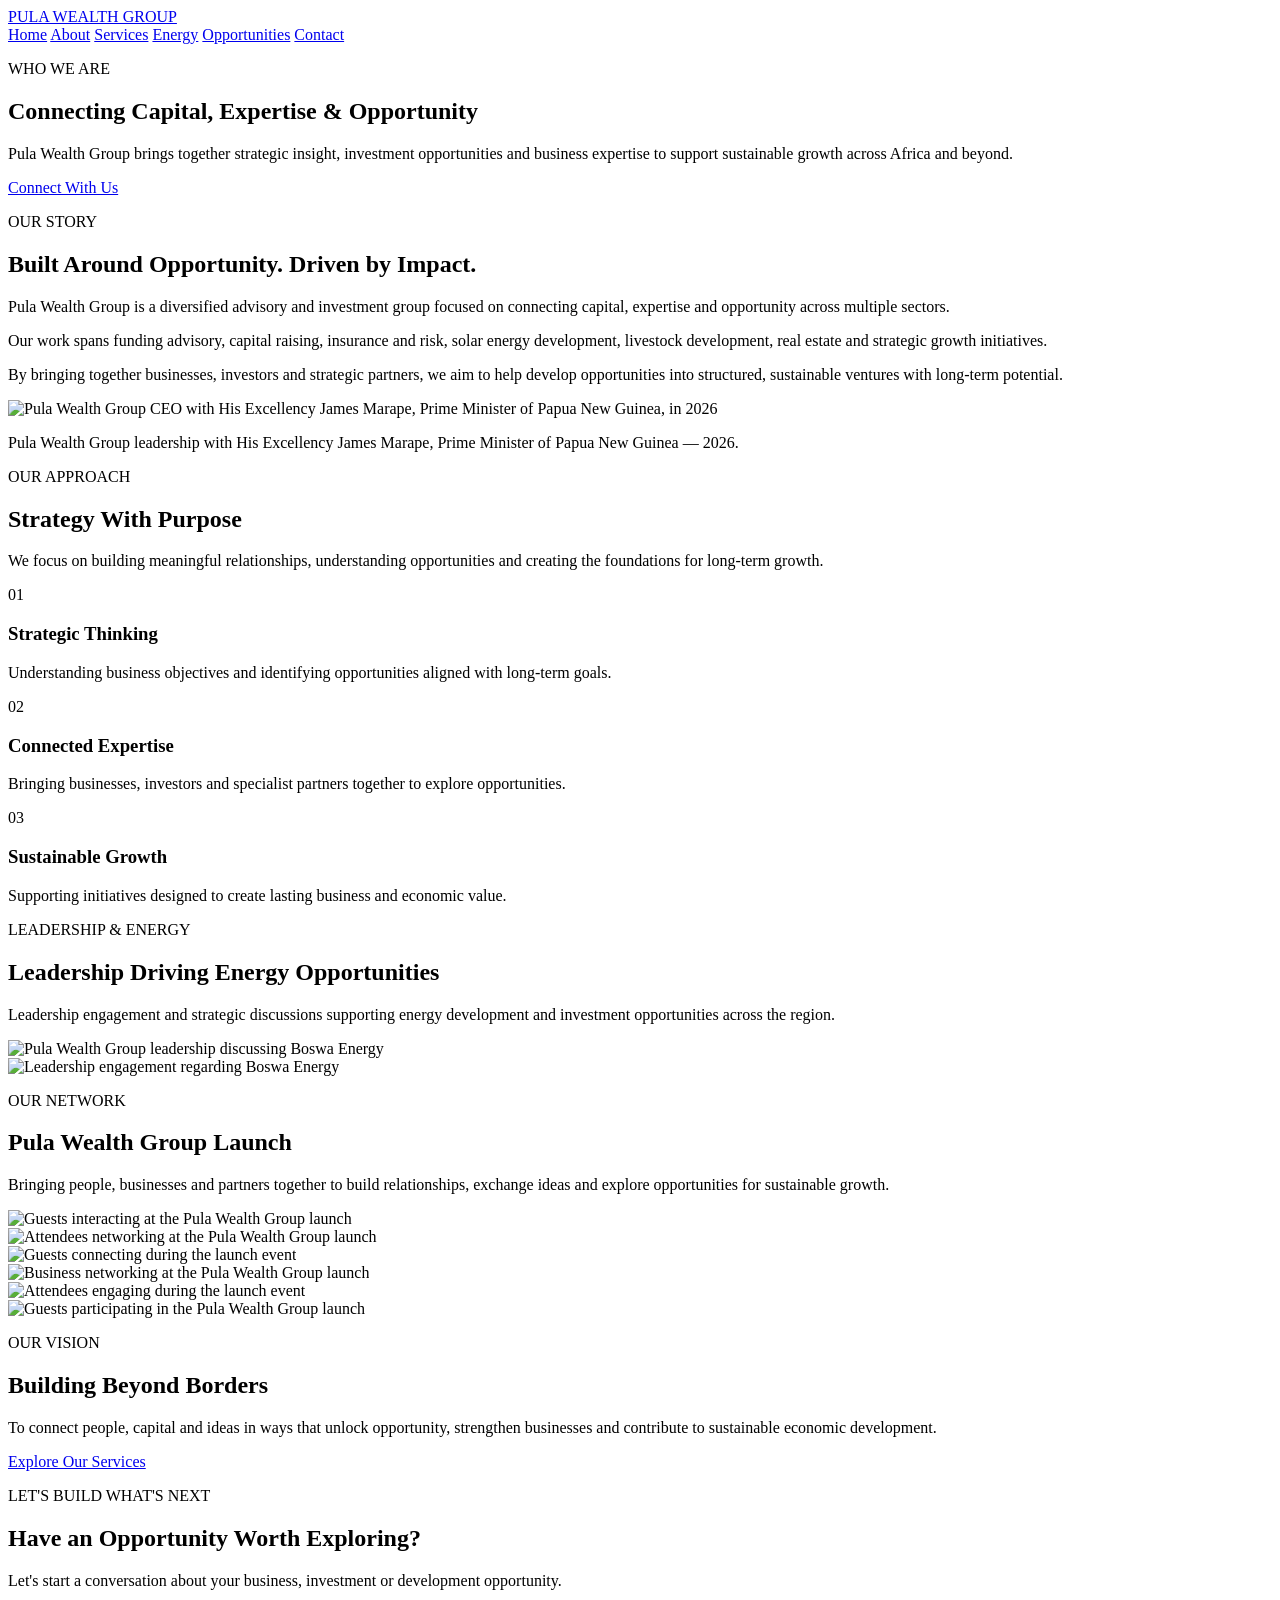
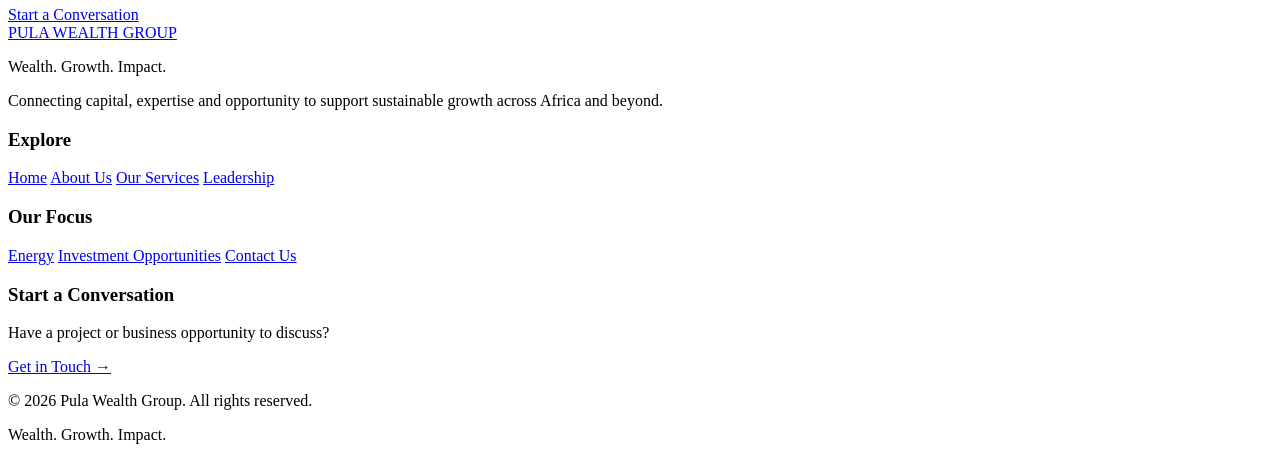
==== about.html @ 438a5166 "Add files via upload" ====
<!DOCTYPE html>

<html lang="en">
<head>
    <meta charset="UTF-8">
    <meta name="viewport" content="width=device-width, initial-scale=1.0">


<title>About Us | Pula Wealth Group</title>
<link rel="icon" type="image/svg+xml" href="images/favicon.svg">


<meta name="description" content="Discover Pula Wealth Group, a diversified advisory and investment group connecting capital, expertise and opportunity across Africa and beyond.">

<link rel="stylesheet" href="css/style.css">


</head>
<body>


<!-- HEADER -->
<header class="site-header">
    <div class="container nav-container">

        <a href="index.html" class="logo">PULA WEALTH GROUP</a>

        <nav class="main-nav">
            <a href="index.html">Home</a>
            <a href="about.html">About</a>
            <a href="services.html">Services</a>
            <a href="energy.html">Energy</a>
            <a href="opportunities.html">Opportunities</a>
            <a href="contact.html">Contact</a>
        </nav>

    </div>
</header>

<!-- ABOUT HERO -->
<section class="about-hero">
    <div class="container">
        <p class="section-label">WHO WE ARE</p>

        <h1>Connecting Capital, Expertise &amp; Opportunity</h1>

        <p>
            Pula Wealth Group brings together strategic insight,
            investment opportunities and business expertise to
            support sustainable growth across Africa and beyond.
        </p>

        <a href="contact.html" class="btn btn-primary">
            Connect With Us
        </a>
    </div>
</section>

<!-- OUR STORY -->
<section class="about-story">
    <div class="container about-story-grid">

        <div class="about-story-heading">
            <p class="section-label">OUR STORY</p>

            <h2>Built Around Opportunity. Driven by Impact.</h2>
        </div>

        <div class="about-story-text">
            <p>
                Pula Wealth Group is a diversified advisory and
                investment group focused on connecting capital,
                expertise and opportunity across multiple sectors.
            </p>

            <p>
                Our work spans funding advisory, capital raising,
                insurance and risk, solar energy development,
                livestock development, real estate and strategic
                growth initiatives.
            </p>

            <p>
                By bringing together businesses, investors and
                strategic partners, we aim to help develop
                opportunities into structured, sustainable
                ventures with long-term potential.
            
    </div>

    <div class="about-story-photo">
        <img src="images/ceo-james-marape-2026.jpeg"
             alt="Pula Wealth Group CEO with His Excellency James Marape, Prime Minister of Papua New Guinea, in 2026">

        <p class="photo-caption">
            Pula Wealth Group leadership with His Excellency James Marape,
            Prime Minister of Papua New Guinea — 2026.
        </p>
    </div>

</div>
</section>

<!-- OUR APPROACH -->
<section class="about-approach">
    <div class="container">

        <div class="about-section-heading">
            <p class="section-label">OUR APPROACH</p>

            <h2>Strategy With Purpose</h2>

            <p>
                We focus on building meaningful relationships,
                understanding opportunities and creating the
                foundations for long-term growth.
            </p>
        </div>

        <div class="about-approach-grid">

            <div class="about-approach-card">
                <span>01</span>

                <h3>Strategic Thinking</h3>

                <p>
                    Understanding business objectives and identifying
                    opportunities aligned with long-term goals.
                </p>
            </div>

            <div class="about-approach-card">
                <span>02</span>

                <h3>Connected Expertise</h3>

                <p>
                    Bringing businesses, investors and specialist
                    partners together to explore opportunities.
                </p>
            </div>

            <div class="about-approach-card">
                <span>03</span>

                <h3>Sustainable Growth</h3>

                <p>
                    Supporting initiatives designed to create
                    lasting business and economic value.
                </p>
            </div>

        </div>
    </div>
</section>
<!-- BOSWA ENERGY LEADERSHIP -->

<section class="about-boswa-gallery">
    <div class="container">


    <div class="about-section-heading">
        <p class="section-label">LEADERSHIP & ENERGY</p>

        <h2>Leadership Driving Energy Opportunities</h2>

        <p>
            Leadership engagement and strategic discussions
            supporting energy development and investment
            opportunities across the region.
        </p>
    </div>

    <div class="about-boswa-grid">

        <div class="about-boswa-image">
            <img
                src="images/boswa-ceo-1.jpeg"
                alt="Pula Wealth Group leadership discussing Boswa Energy"
                loading="lazy"
            >
        </div>

        <div class="about-boswa-image">
            <img
                src="images/boswa-ceo-2.jpeg"
                alt="Leadership engagement regarding Boswa Energy"
                loading="lazy"
            >
        </div>

    </div>
</div>


</section>

<!-- PULA WEALTH GROUP LAUNCH -->

<section class="about-launch-gallery">
    <div class="container">
   
        <div class="about-section-heading">
        <p class="section-label">OUR NETWORK</p>

        <h2>Pula Wealth Group Launch</h2>

        <p>
            Bringing people, businesses and partners together
            to build relationships, exchange ideas and explore
            opportunities for sustainable growth.
        </p>
    </div>

    <div class="about-launch-image">
    <img src="images/pwg-launch-1.jpeg" alt="Guests interacting at the Pula Wealth Group launch" loading="lazy">
      </div>
      <div class="about-launch-image">
            <img src="images/pwg-launch-2.jpeg" alt="Attendees networking at the Pula Wealth Group launch" loading="lazy">
        </div>
        <div class="about-launch-image">
            <img src="images/pwg-launch-3.jpeg" alt="Guests connecting during the launch event" loading="lazy">
        </div>
        <div class="about-launch-image">
            <img src="images/pwg-launch-4.jpeg" alt="Business networking at the Pula Wealth Group launch" loading="lazy">
        </div>
        <div class="about-launch-image">
            <img src="images/pwg-launch-5.jpeg" alt="Attendees engaging during the launch event" loading="lazy">
        </div>
        <div class="about-launch-image">
            <img src="images/pwg-launch-6.jpeg" alt="Guests participating in the Pula Wealth Group launch" loading="lazy">
        </div>

    </div>
</div>


</section>


<!-- OUR VISION -->
<section class="about-vision">
    <div class="container about-vision-content">

        <p class="section-label">OUR VISION</p>

        <h2>Building Beyond Borders</h2>

        <p>
            To connect people, capital and ideas in ways that
            unlock opportunity, strengthen businesses and
            contribute to sustainable economic development.
        </p>

        <a href="services.html" class="btn btn-primary">
            Explore Our Services
        </a>

    </div>
</section>

<!-- CONTACT CALL TO ACTION -->
<section class="contact-cta">
    <div class="container contact-cta-content">

        <p class="section-label">LET'S BUILD WHAT'S NEXT</p>

        <h2>Have an Opportunity Worth Exploring?</h2>

        <p>
            Let's start a conversation about your business,
            investment or development opportunity.
        </p>

        <a href="contact.html" class="btn btn-primary">
            Start a Conversation
        </a>

    </div>
</section>

<!-- FOOTER -->
<footer class="site-footer">

    <div class="container footer-grid">

        <div class="footer-brand">
            <a href="index.html" class="footer-logo">
                PULA WEALTH GROUP
            </a>

            <p>Wealth. Growth. Impact.</p>

            <p class="footer-description">
                Connecting capital, expertise and opportunity to
                support sustainable growth across Africa and beyond.
            </p>
        </div>

        <div class="footer-links">
            <h3>Explore</h3>
            <a href="index.html">Home</a>
            <a href="about.html">About Us</a>
            <a href="services.html">Our Services</a>
            <a href="leadership.html">Leadership</a>
        </div>

        <div class="footer-links">
            <h3>Our Focus</h3>
            <a href="energy.html">Energy</a>
            <a href="opportunities.html">Investment Opportunities</a>
            <a href="contact.html">Contact Us</a>
        </div>

        <div class="footer-contact">
            <h3>Start a Conversation</h3>

            <p>
                Have a project or business opportunity to discuss?
            </p>

            <a href="contact.html" class="footer-contact-link">
                Get in Touch →
            </a>
        </div>

    </div>

    <div class="container footer-bottom">
        <p>© 2026 Pula Wealth Group. All rights reserved.</p>
        <p>Wealth. Growth. Impact.</p>
    </div>

</footer>


</body>
</html>
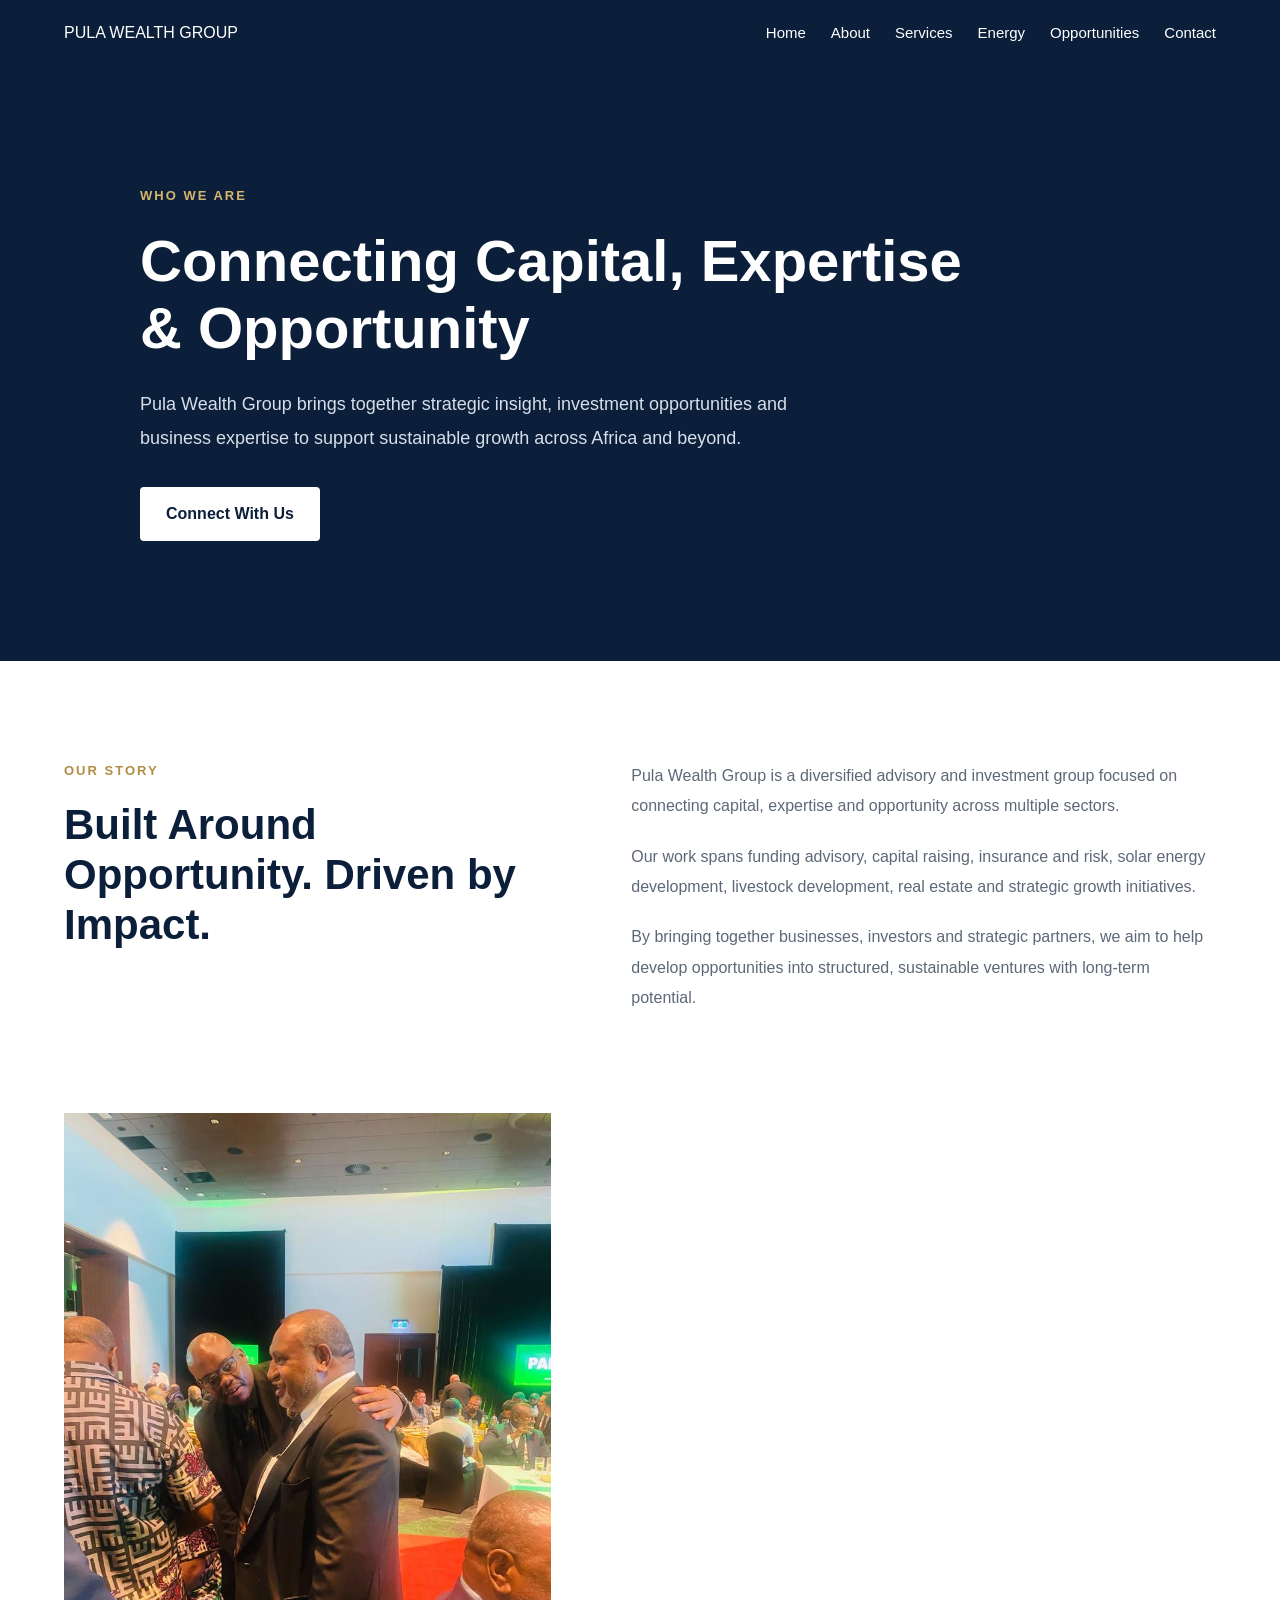
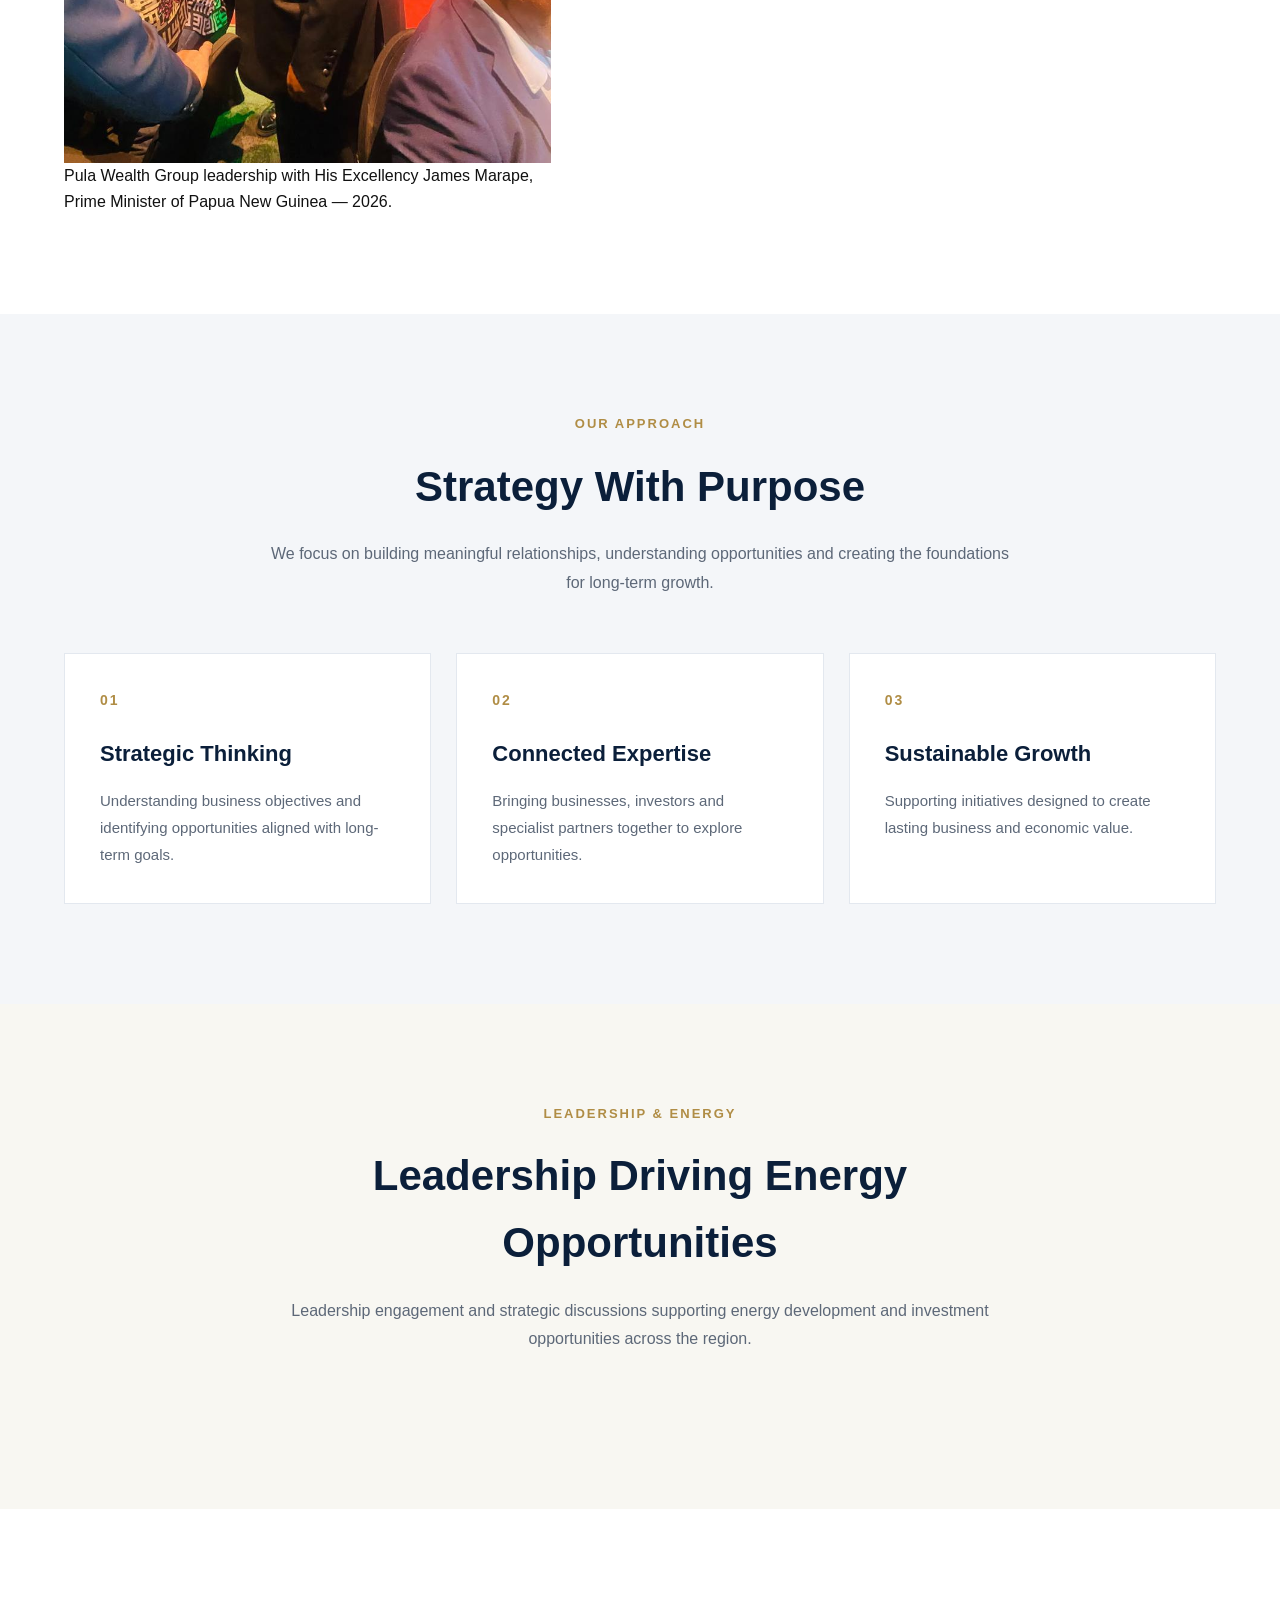
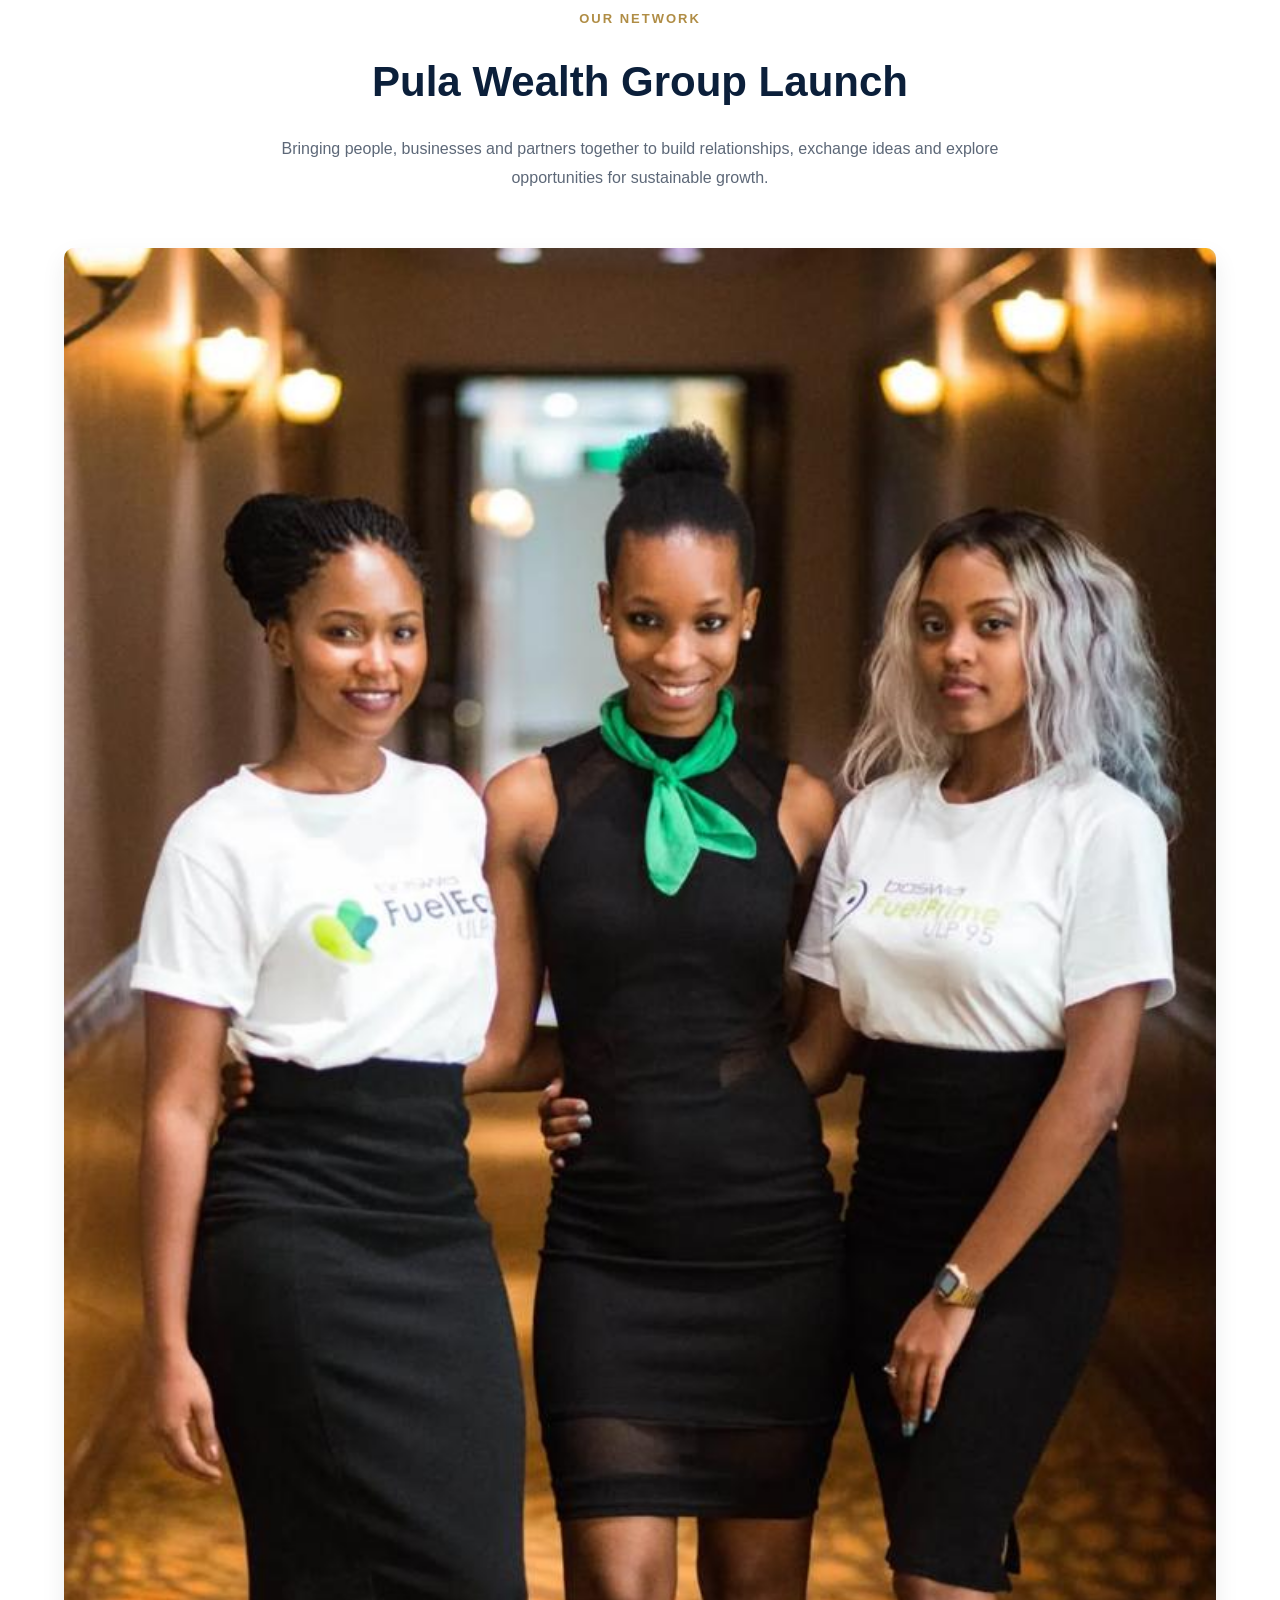
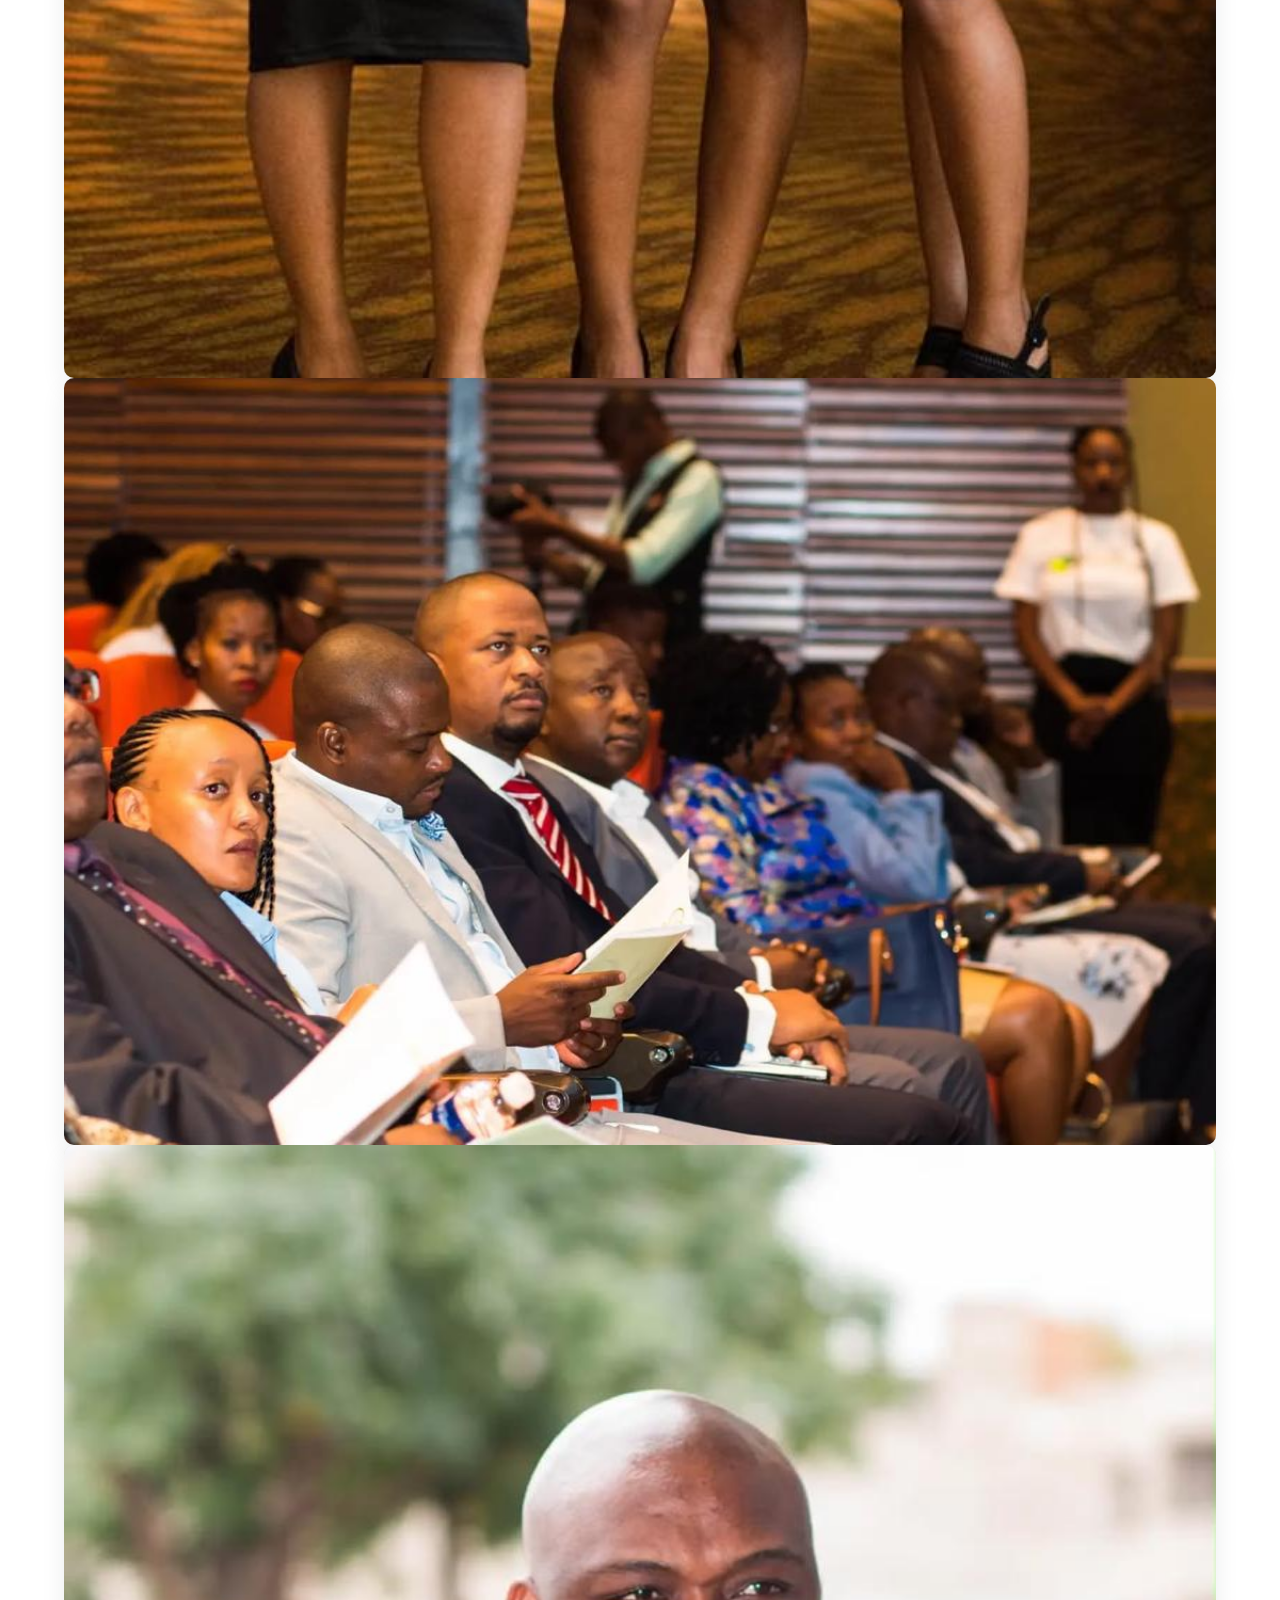
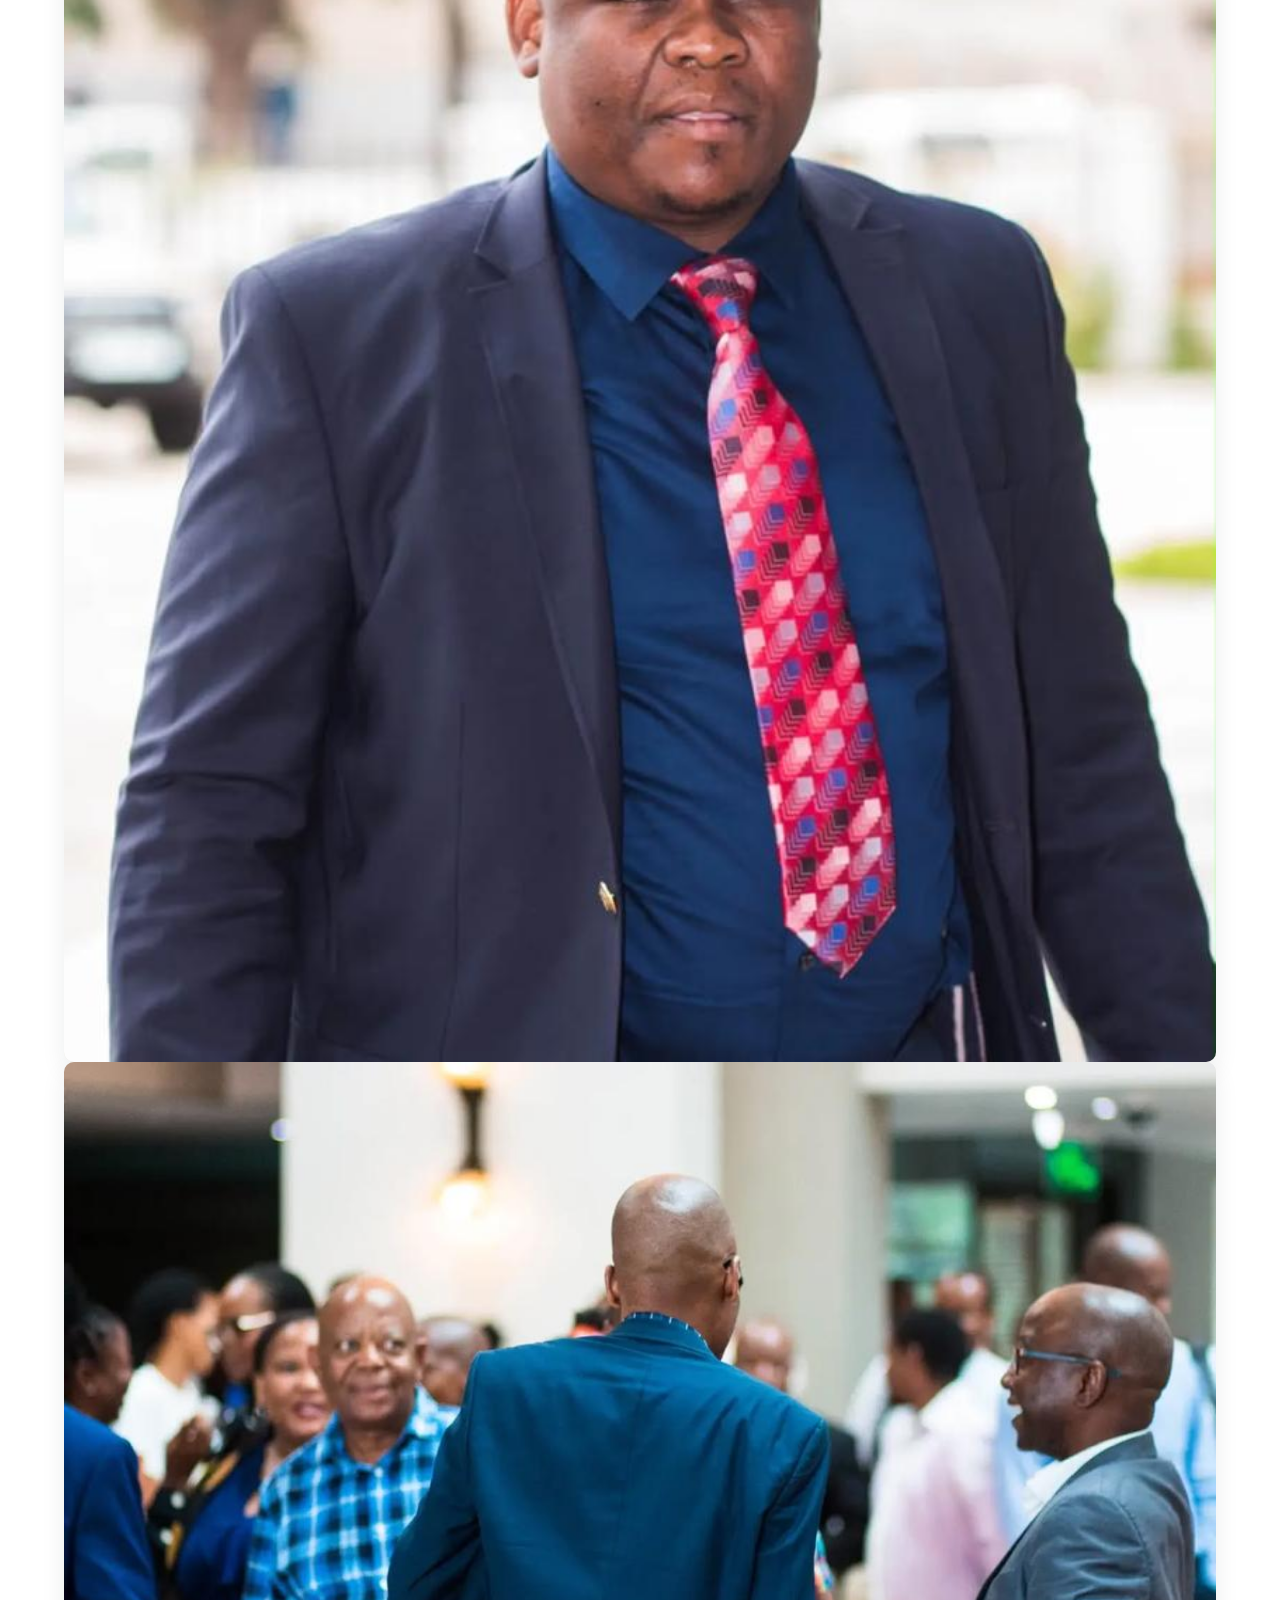
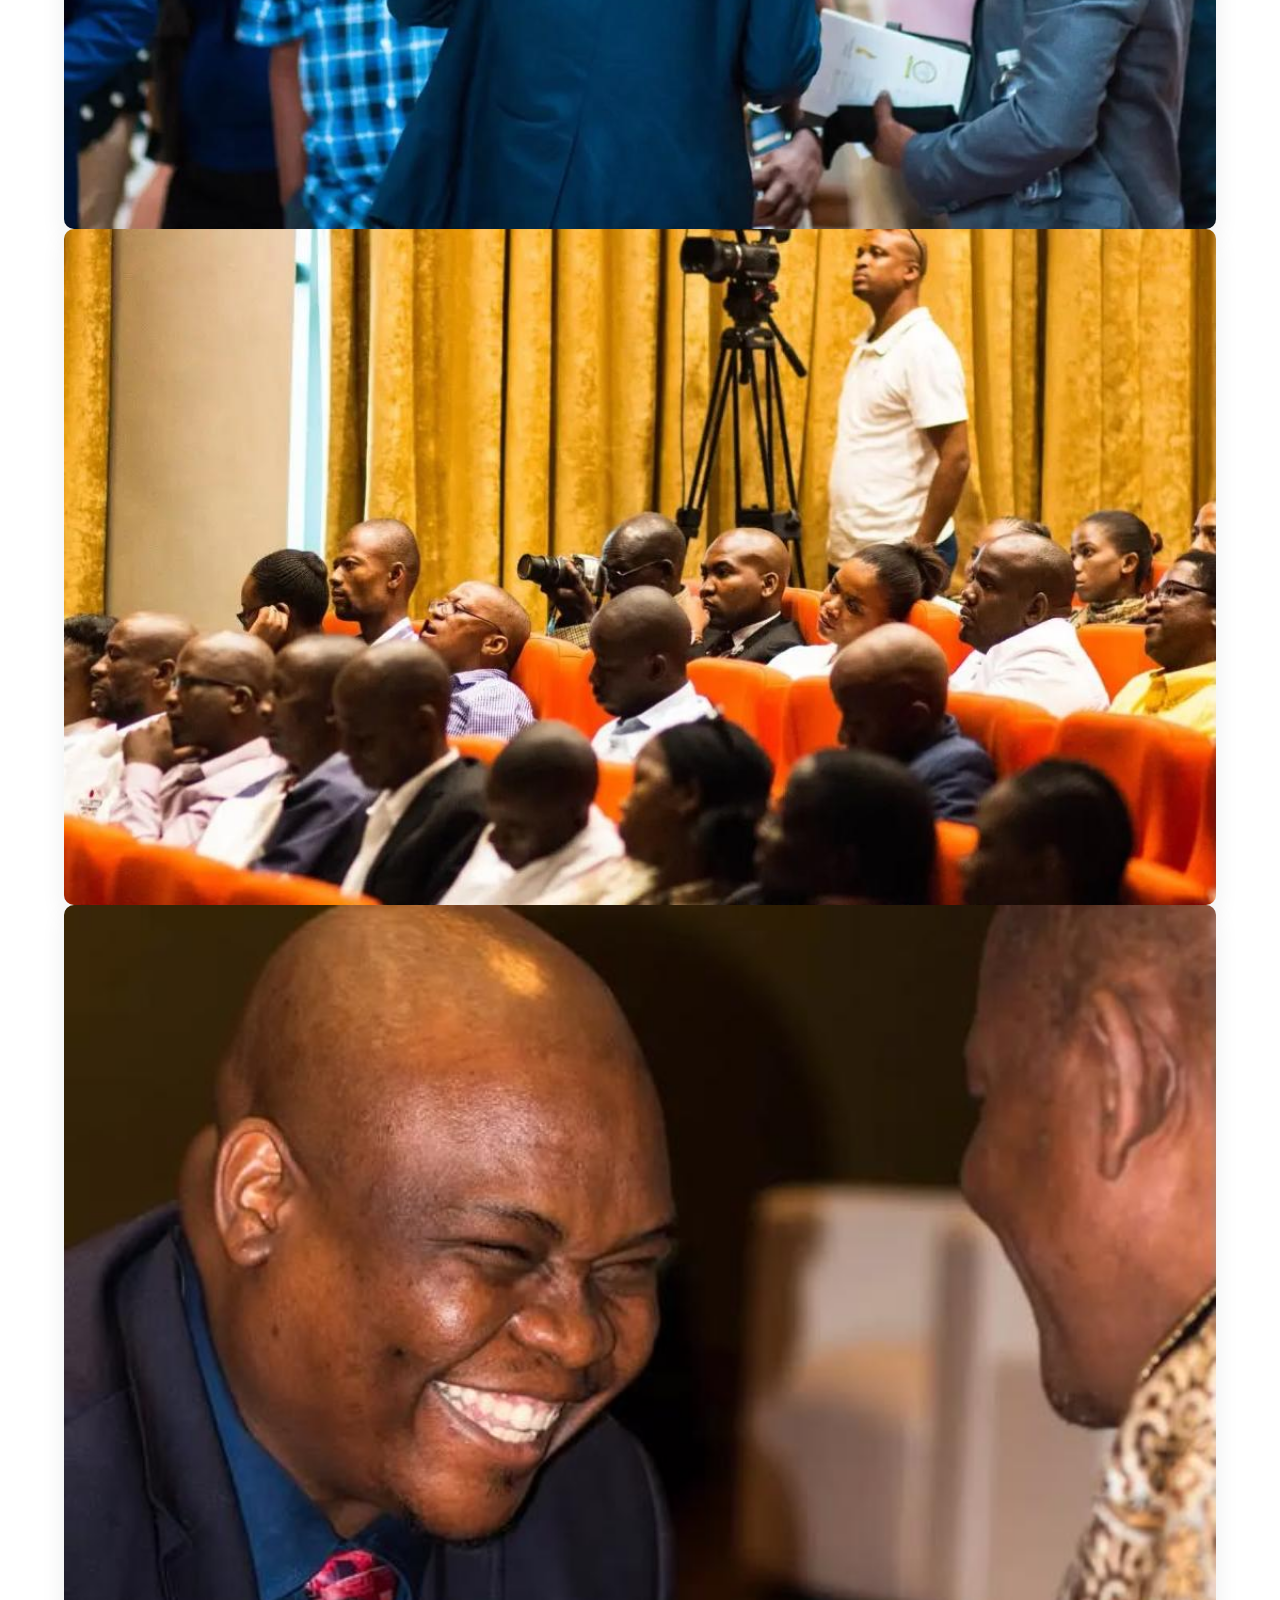
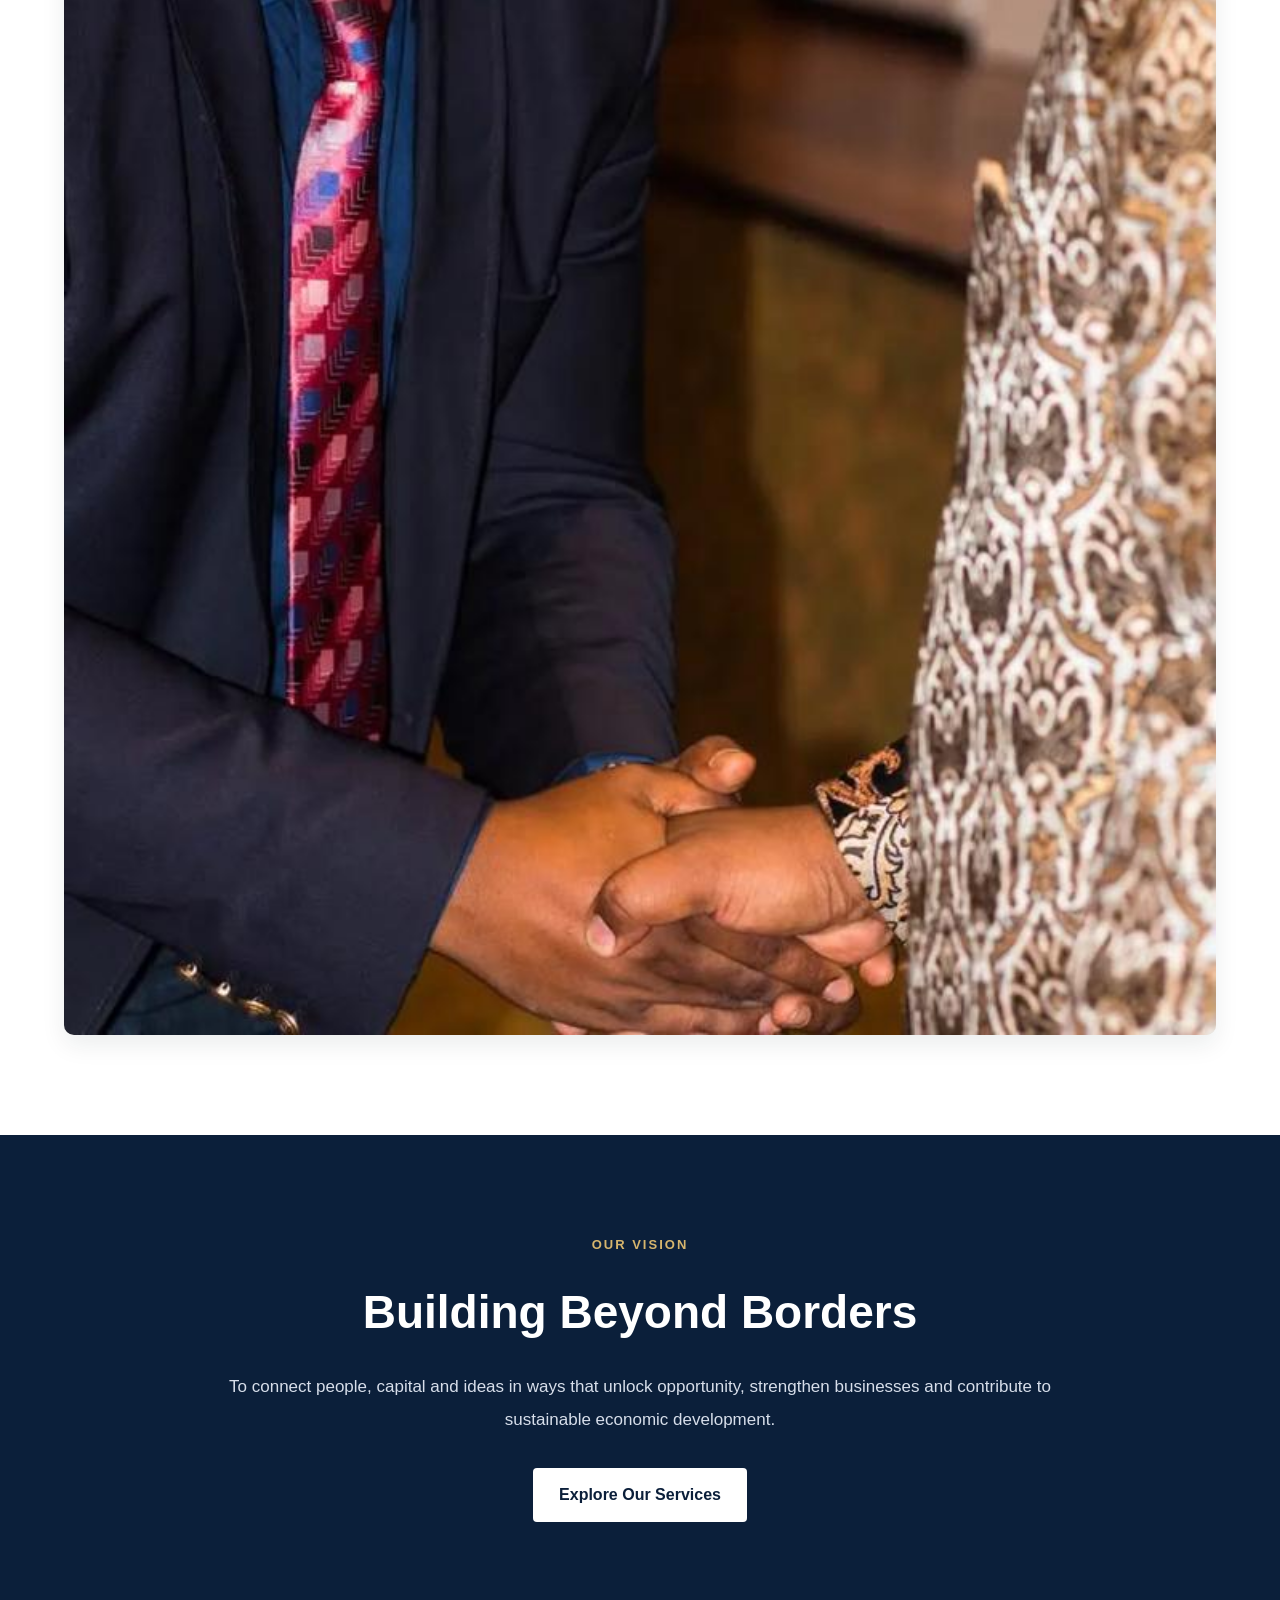
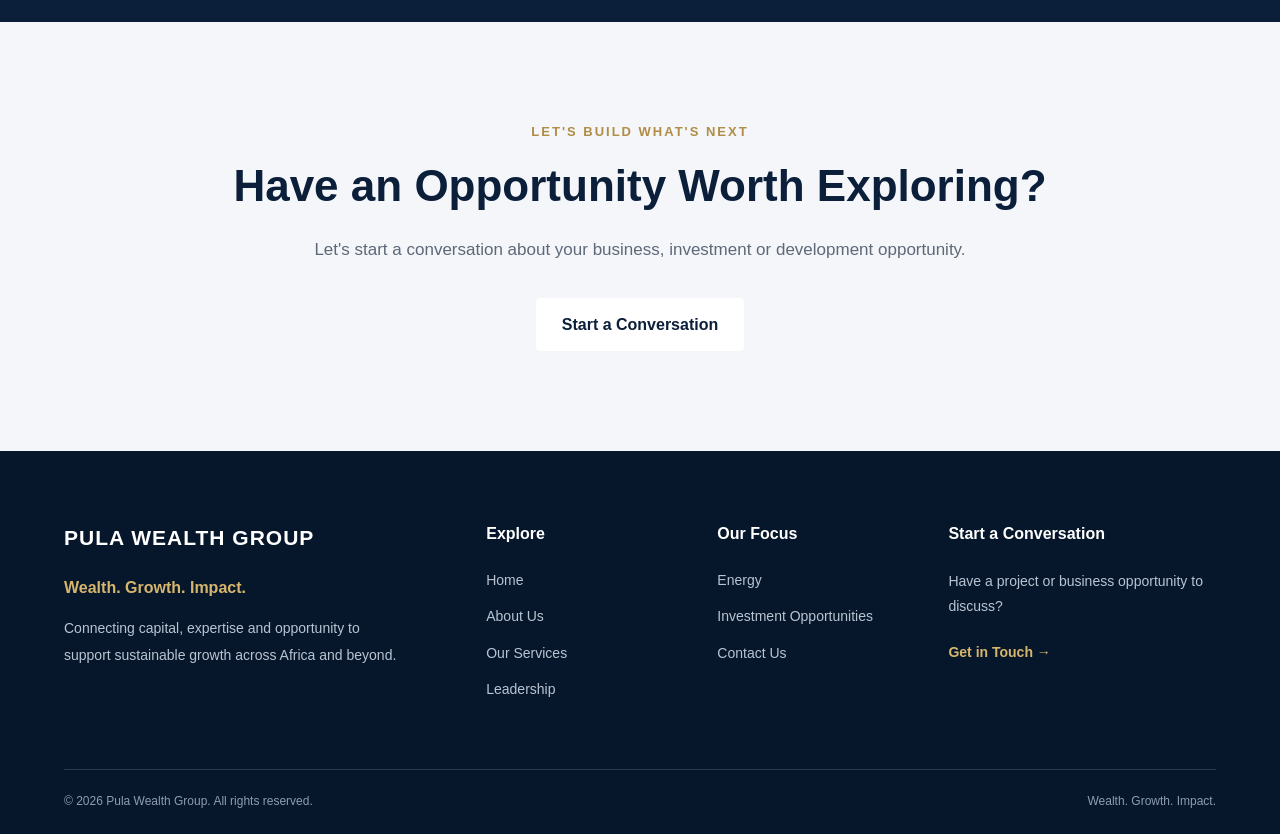
==== commit de32c83e: "Add files via upload" ====
--- a/about.html
+++ b/about.html
@@ -173,23 +173,6 @@
         </p>
     </div>
 
-    <div class="about-boswa-grid">
-
-        <div class="about-boswa-image">
-            <img
-                src="images/boswa-ceo-1.jpeg"
-                alt="Pula Wealth Group leadership discussing Boswa Energy"
-                loading="lazy"
-            >
-        </div>
-
-        <div class="about-boswa-image">
-            <img
-                src="images/boswa-ceo-2.jpeg"
-                alt="Leadership engagement regarding Boswa Energy"
-                loading="lazy"
-            >
-        </div>
 
     </div>
 </div>
@@ -214,24 +197,31 @@
         </p>
     </div>
 
-    <div class="about-launch-image">
+    
+      <div class="about-launch-image">
     <img src="images/pwg-launch-1.jpeg" alt="Guests interacting at the Pula Wealth Group launch" loading="lazy">
-      </div>
-      <div class="about-launch-image">
-            <img src="images/pwg-launch-2.jpeg" alt="Attendees networking at the Pula Wealth Group launch" loading="lazy">
-        </div>
-        <div class="about-launch-image">
-            <img src="images/pwg-launch-3.jpeg" alt="Guests connecting during the launch event" loading="lazy">
-        </div>
-        <div class="about-launch-image">
-            <img src="images/pwg-launch-4.jpeg" alt="Business networking at the Pula Wealth Group launch" loading="lazy">
-        </div>
-        <div class="about-launch-image">
-            <img src="images/pwg-launch-5.jpeg" alt="Attendees engaging during the launch event" loading="lazy">
-        </div>
-        <div class="about-launch-image">
-            <img src="images/pwg-launch-6.jpeg" alt="Guests participating in the Pula Wealth Group launch" loading="lazy">
-        </div>
+</div>
+
+<div class="about-launch-image">
+    <img src="images/pwg-launch-2.jpeg" alt="Attendees networking at the Pula Wealth Group launch" loading="lazy">
+</div>
+
+<div class="about-launch-image">
+    <img src="images/pwg-launch-3.jpeg" alt="Guests connecting during the launch event" loading="lazy">
+</div>
+
+<div class="about-launch-image">
+    <img src="images/pwg-launch-4.jpeg" alt="Business networking at the Pula Wealth Group launch" loading="lazy">
+</div>
+
+<div class="about-launch-image">
+    <img src="images/pwg-launch-5.jpeg" alt="Attendees engaging during the launch event" loading="lazy">
+</div>
+
+<div class="about-launch-image">
+    <img src="images/pwg-launch-6.jpeg" alt="Guests participating in the Pula Wealth Group launch" loading="lazy">
+</div>
+       
 
     </div>
 </div>
--- a/css/style.css
+++ b/css/style.css
@@ -0,0 +1,3133 @@
+/* PULA WEALTH GROUP */
+
+* { 
+    margin: 0;
+    padding: 0;
+    box-sizing: border-box;
+}
+
+html { 
+    scroll-behavior: smooth;
+}
+
+body { 
+    font-family: Arial, Helvetica, sans-serif;
+    background-color: #ffffff;
+    color: #111111;
+    line-height: 1.6;
+}
+
+img { 
+    max-width: 100%;
+    display: block;
+}
+
+a { 
+    text-decoration: none;
+    color: inherit;
+}
+
+button,
+input,
+textarea { 
+    font: inherit;
+}
+
+.container { 
+    width: 90%;
+    max-width: 1200px;
+    margin: 0 auto;
+}
+
+/* HEADER */
+
+.site-header  { 
+    background-color: #0b1f3a;
+    color: #ffffff;
+    padding: 20px 0;
+}
+
+.nav-container { 
+    display: flex;
+    align-items: center;
+    justify-content: space-between;
+    gap: 30px;
+}
+
+.logon{ 
+    font-size: 20px;
+    font-weight: 700;
+    letter-spacing: 1px;
+}
+
+.main-nav { 
+    display: flex;
+    align-items: center;
+    gap: 25px;
+}
+
+.main-nav a { 
+    font-size: 15px;
+    font-weight: 500;
+    transition: 0.3s ease;
+}
+
+.main-nav a:hover { 
+    opacity: 0.7;
+}
+
+/* HERO SECTION */
+
+.hero { 
+    min-height: 650px;
+    background-color: #0b1f3a;
+    color: #ffffff;
+    display: flex;
+    align-items: center;
+}
+
+.hero-content { 
+    padding: 80px;
+}
+
+.hero-text { 
+    max-width: 750px;
+}
+
+.hero-label { 
+    font-size: 14px;
+    font-weight: 700;
+    letter-spacing: 3px;
+    margin-bottom: 20px;
+    opacity: 0.8;
+}
+
+.hero h1 { 
+    font-size: 64px;
+    line-height: 1.1;
+    margin-bottom: 25px;
+}
+
+.hero-description { 
+    max-width: 650px;
+    font-size: 19px;
+    line-height: 1.7;
+    margin-bottom: 35px;
+    opacity: 0.9;
+}
+
+.hero-buttons { 
+    display: flex;
+    gap: 15px;
+    flex-wrap: wrap;
+}
+
+.btn { 
+    display: inline-block;
+    padding: 14px 26px;
+    font-weight: 600;
+    border-radius: 4px;
+    transition: 0.3s ease;
+}
+
+.btn-primary { 
+    background-color: #ffffff;
+    color: #0b1f3a;
+}
+
+.btn-primary:hover { 
+    opacity: 0.85;
+}
+
+.btn-secondary { 
+    border: 1px solid #ffffff;
+    color: #ffffff;
+}
+
+.btn-secondary:hover { 
+    background-color: #ffffff;
+    color: #0b1f3a;
+}
+
+/* MOBILE RESPONSIVE */
+
+@media (max-width: 768px) {
+
+    .nav-container {
+        flex-direction: column;
+        align-items: flex-start;
+    }
+
+    .main-nav {
+        width: 100%;
+        flex-wrap: wrap;
+        gap: 15px;
+    }
+
+    .main-nav a {
+        font-size: 14px;
+    }
+
+    .hero {
+        min-height: 600px;
+    }
+
+    .hero h1 {
+        font-size: 44px;
+    }
+
+    .hero-description {
+        font-size: 17px;
+    }
+
+    .hero-content {
+        padding: 60px 0;
+    }
+
+}
+
+/* INTRO SECTION */
+
+.intro-section {
+    padding: 100px 0;
+    background-color: #ffffff;
+}
+
+.intro-content {
+    display: grid;
+    grid-template-columns: 1fr 1fr;
+    gap: 70px;
+    align-items: start;
+}
+
+.section-label {
+    font-size: 13px;
+    font-weight: 700;
+    letter-spacing: 2px;
+    color: #0b1f3a;
+    margin-bottom: 18px;
+}
+
+.intro-heading h2 {
+    font-size: 42px;
+    line-height: 1.2;
+    color: #0b1f3a;
+    max-width: 500px;
+}
+
+.intro-text {
+    font-size: 18px;
+    color: #555555;
+}
+
+.intro-text p {
+    margin-bottom: 22px;
+}
+
+.text-link {
+    display: inline-block;
+    margin-top: 10px;
+    color: #0b1f3a;
+    font-weight: 700;
+    border-bottom: 2px solid #0b1f3a;
+    padding-bottom: 4px;
+}
+
+/* MOBILE INTRO SECTION */
+
+@media (max-width: 768px) {
+
+    .intro-content {
+        grid-template-columns: 1fr;
+        gap: 35px;
+    }
+
+    .intro-heading h2 {
+        font-size: 34px;
+    }
+
+    .intro-text {
+        font-size: 17px;
+    }
+
+    .intro-section {
+        padding: 70px 0;
+    }
+
+}
+
+/* SERVICES SECTION */
+
+.services-section {
+    padding: 100px 0;
+    background-color: #f4f6f9;
+}
+
+.services-heading {
+    max-width: 700px;
+    margin-bottom: 50px;
+}
+
+.services-heading h2 {
+    font-size: 42px;
+    line-height: 1.2;
+    color: #0b1f3a;
+    margin-bottom: 20px;
+}
+
+.services-heading > p:last-child {
+    font-size: 18px;
+    color: #555555;
+}
+
+.services-grid {
+    display: grid;
+    grid-template-columns: repeat(3, 1fr);
+    gap: 25px;
+}
+
+.service-card {
+    background-color: #ffffff;
+    padding: 35px 30px;
+    border: 1px solid #e5e9ef;
+    border-radius: 6px;
+    transition: transform 0.3s ease, box-shadow 0.3s ease;
+}
+
+.service-card:hover {
+    transform: translateY(-5px);
+    box-shadow: 0 12px 30px rgba(11, 31, 58, 0.08);
+}
+
+.service-card h3 {
+    font-size: 21px;
+    color: #0b1f3a;
+    margin-bottom: 15px;
+}
+
+.service-card p {
+    font-size: 15px;
+    color: #555555;
+    line-height: 1.8;
+}
+
+.services-button {
+    margin-top: 45px;
+}
+
+/* RESPONSIVE SERVICES */
+
+@media (max-width: 900px) {
+
+    .services-grid {
+        grid-template-columns: repeat(2, 1fr);
+    }
+
+}
+
+@media (max-width: 600px) {
+
+    .services-section {
+        padding: 70px 0;
+    }
+
+    .services-heading h2 {
+        font-size: 34px;
+    }
+
+    .services-grid {
+        grid-template-columns: 1fr;
+    }
+
+    .service-card {
+        padding: 28px 24px;
+    }
+
+}
+
+/* ENERGY DIVISION SECTION */
+
+.energy-section {
+    padding: 100px 0;
+    background-color: #0b1f3a;
+    color: #ffffff;
+}
+
+.energy-container {
+    display: grid;
+    grid-template-columns: 1.2fr 0.8fr;
+    gap: 70px;
+    align-items: center;
+}
+
+.energy-content .section-label {
+    color: #d6b56d;
+}
+
+.energy-content h2 {
+    font-size: 42px;
+    line-height: 1.2;
+    margin-bottom: 25px;
+    max-width: 600px;
+}
+
+.energy-description {
+    font-size: 17px;
+    line-height: 1.8;
+    color: #d7deea;
+    margin-bottom: 35px;
+    max-width: 600px;
+}
+
+.energy-highlight {
+    background-color: #ffffff;
+    color: #0b1f3a;
+    padding: 45px 35px;
+    border-radius: 6px;
+    border-top: 5px solid #d6b56d;
+}
+
+.energy-number {
+    font-size: 48px;
+    font-weight: 800;
+    line-height: 1.2;
+    margin-bottom: 15px;
+}
+
+.energy-highlight h3 {
+    font-size: 23px;
+    margin-bottom: 18px;
+}
+
+.energy-highlight p {
+    font-size: 15px;
+    line-height: 1.8;
+    color: #555555;
+    margin-bottom: 25px;
+}
+
+.energy-link {
+    display: inline-block;
+    color: #0b1f3a;
+    font-weight: 700;
+    border-bottom: 2px solid #d6b56d;
+    padding-bottom: 5px;
+}
+
+/* ENERGY SECTION RESPONSIVE */
+
+@media (max-width: 768px) {
+
+    .energy-section {
+        padding: 70px 0;
+    }
+
+    .energy-container {
+        grid-template-columns: 1fr;
+        gap: 40px;
+    }
+
+    .energy-content h2 {
+        font-size: 34px;
+    }
+
+    .energy-number {
+        font-size: 40px;
+    }
+
+    .energy-highlight {
+        padding: 35px 25px;
+    }
+
+}
+
+/* INVESTMENT & CAPITAL SECTION */
+
+.investment-section {
+    padding: 100px 0;
+    background-color: #ffffff;
+}
+
+.investment-heading {
+    max-width: 750px;
+    margin-bottom: 50px;
+}
+
+.investment-heading h2 {
+    font-size: 42px;
+    line-height: 1.2;
+    color: #0b1f3a;
+    margin-bottom: 22px;
+}
+
+.investment-heading > p:last-child {
+    font-size: 18px;
+    line-height: 1.8;
+    color: #555555;
+}
+
+.investment-grid {
+    display: grid;
+    grid-template-columns: repeat(3, 1fr);
+    gap: 25px;
+}
+
+.investment-card {
+    padding: 35px 30px;
+    background-color: #f4f6f9;
+    border-bottom: 4px solid #d6b56d;
+    border-radius: 4px;
+    transition: transform 0.3s ease, box-shadow 0.3s ease;
+}
+
+.investment-card:hover {
+    transform: translateY(-5px);
+    box-shadow: 0 12px 30px rgba(11, 31, 58, 0.08);
+}
+
+.investment-number {
+    display: inline-block;
+    font-size: 14px;
+    font-weight: 700;
+    letter-spacing: 2px;
+    color: #9a7836;
+    margin-bottom: 22px;
+}
+
+.investment-card h3 {
+    font-size: 22px;
+    color: #0b1f3a;
+    margin-bottom: 15px;
+}
+
+.investment-card p {
+    font-size: 15px;
+    line-height: 1.8;
+    color: #555555;
+}
+
+.investment-action {
+    margin-top: 40px;
+}
+
+/* INVESTMENT SECTION RESPONSIVE */
+
+@media (max-width: 768px) {
+
+    .investment-section {
+        padding: 70px 0;
+    }
+
+    .investment-heading h2 {
+        font-size: 34px;
+    }
+
+    .investment-grid {
+        grid-template-columns: 1fr;
+    }
+
+    .investment-card {
+        padding: 30px 25px;
+    }
+
+}
+
+/* LEADERSHIP SECTION */
+
+.leadership-section {
+    padding: 100px 0;
+    background-color: #f4f6f9;
+}
+
+.leadership-container {
+    display: grid;
+    grid-template-columns: 0.85fr 1.15fr;
+    gap: 70px;
+    align-items: center;
+}
+
+.leadership-image-placeholder {
+    width: 100%;
+}
+
+.portrait-placeholder {
+    min-height: 430px;
+    background-color: #dce2ea;
+    border: 1px solid #cbd3df;
+    display: flex;
+    flex-direction: column;
+    justify-content: center;
+    align-items: center;
+    text-align: center;
+    padding: 30px;
+    color: #0b1f3a;
+}
+
+.portrait-placeholder span {
+    font-size: 14px;
+    font-weight: 700;
+    letter-spacing: 2px;
+}
+
+.portrait-placeholder p {
+    margin-top: 12px;
+    font-size: 14px;
+    color: #555555;
+}
+
+.leadership-content h2 {
+    font-size: 42px;
+    line-height: 1.2;
+    color: #0b1f3a;
+    margin-bottom: 18px;
+}
+
+.leadership-content h3 {
+    font-size: 18px;
+    color: #9a7836;
+    margin-bottom: 25px;
+}
+
+.leadership-content > p:not(.section-label) {
+    font-size: 16px;
+    line-height: 1.9;
+    color: #555555;
+    margin-bottom: 20px;
+}
+
+.leadership-content .btn {
+    margin-top: 15px;
+}
+
+/* LEADERSHIP RESPONSIVE */
+
+@media (max-width: 768px) {
+
+    .leadership-section {
+        padding: 70px 0;
+    }
+
+    .leadership-container {
+        grid-template-columns: 1fr;
+        gap: 40px;
+    }
+
+    .portrait-placeholder {
+        min-height: 320px;
+    }
+
+    .leadership-content h2 {
+        font-size: 34px;
+    }
+
+}
+
+/* CEO MESSAGE SECTION */
+
+.ceo-message-section {
+    padding: 100px 0;
+    background-color: #ffffff;
+}
+
+.ceo-message-container {
+    max-width: 950px;
+}
+
+.ceo-message-heading {
+    text-align: center;
+    margin-bottom: 45px;
+}
+
+.ceo-message-heading h2 {
+    font-size: 44px;
+    line-height: 1.2;
+    color: #0b1f3a;
+    margin-top: 15px;
+}
+
+.ceo-message-content {
+    border-left: 4px solid #d6b56d;
+    padding: 10px 0 10px 35px;
+}
+
+.ceo-message-content > p {
+    font-size: 17px;
+    line-height: 1.9;
+    color: #555555;
+    margin-bottom: 22px;
+}
+
+.ceo-message-signature {
+    display: flex;
+    flex-direction: column;
+    gap: 5px;
+    margin-top: 35px;
+}
+
+.ceo-message-signature strong {
+    font-size: 19px;
+    color: #0b1f3a;
+}
+
+.ceo-message-signature span {
+    font-size: 14px;
+    color: #777777;
+}
+
+/* CEO MESSAGE RESPONSIVE */
+
+@media (max-width: 768px) {
+
+    .ceo-message-section {
+        padding: 70px 0;
+    }
+
+    .ceo-message-heading h2 {
+        font-size: 34px;
+    }
+
+    .ceo-message-content {
+        padding-left: 22px;
+    }
+
+    .ceo-message-content > p {
+        font-size: 16px;
+    }
+
+}
+
+/* CRYPTO AND DIGITAL ASSETS SECTION */
+
+.crypto-section {
+    padding: 100px 0;
+    background-color: #f4f6f9;
+}
+
+.crypto-heading {
+    max-width: 750px;
+    margin-bottom: 50px;
+}
+
+.crypto-heading h2 {
+    font-size: 42px;
+    line-height: 1.2;
+    color: #0b1f3a;
+    margin-bottom: 22px;
+}
+
+.crypto-heading > p:last-child {
+    font-size: 17px;
+    line-height: 1.8;
+    color: #555555;
+}
+
+.crypto-grid {
+    display: grid;
+    grid-template-columns: repeat(3, 1fr);
+    gap: 25px;
+}
+
+.crypto-card {
+    background-color: #ffffff;
+    padding: 35px 30px;
+    border: 1px solid #e5e9ef;
+    border-radius: 5px;
+    transition: transform 0.3s ease, box-shadow 0.3s ease;
+}
+
+.crypto-card:hover {
+    transform: translateY(-5px);
+    box-shadow: 0 12px 30px rgba(11, 31, 58, 0.08);
+}
+
+.crypto-icon {
+    display: inline-flex;
+    align-items: center;
+    justify-content: center;
+    width: 48px;
+    height: 48px;
+    background-color: #0b1f3a;
+    color: #d6b56d;
+    font-weight: 700;
+    border-radius: 50%;
+    margin-bottom: 25px;
+}
+
+.crypto-card h3 {
+    font-size: 21px;
+    line-height: 1.4;
+    color: #0b1f3a;
+    margin-bottom: 15px;
+}
+
+.crypto-card p {
+    font-size: 15px;
+    line-height: 1.8;
+    color: #555555;
+}
+
+/* CRYPTO SECTION RESPONSIVE */
+
+@media (max-width: 768px) {
+
+    .crypto-section {
+        padding: 70px 0;
+    }
+
+    .crypto-heading h2 {
+        font-size: 34px;
+    }
+
+    .crypto-grid {
+        grid-template-columns: 1fr;
+    }
+
+    .crypto-card {
+        padding: 30px 25px;
+    }
+
+}
+
+/* GLOBAL PRESENCE SECTION */
+
+.global-section {
+    padding: 100px 0;
+    background-color: #0b1f3a;
+    color: #ffffff;
+}
+
+.global-heading {
+    max-width: 800px;
+    margin-bottom: 50px;
+}
+
+.global-heading .section-label {
+    color: #d6b56d;
+}
+
+.global-heading h2 {
+    font-size: 42px;
+    line-height: 1.2;
+    margin-bottom: 22px;
+}
+
+.global-heading > p:last-child {
+    font-size: 17px;
+    line-height: 1.8;
+    color: #d7deea;
+}
+
+.global-grid {
+    display: grid;
+    grid-template-columns: repeat(3, 1fr);
+    gap: 20px;
+}
+
+.global-card {
+    padding: 30px;
+    border: 1px solid rgba(255, 255, 255, 0.2);
+    background-color: rgba(255, 255, 255, 0.04);
+    transition: background-color 0.3s ease, transform 0.3s ease;
+}
+
+.global-card:hover {
+    background-color: rgba(255, 255, 255, 0.09);
+    transform: translateY(-4px);
+}
+
+.global-number {
+    display: block;
+    color: #d6b56d;
+    font-size: 13px;
+    font-weight: 700;
+    letter-spacing: 2px;
+    margin-bottom: 18px;
+}
+
+.global-card h3 {
+    font-size: 21px;
+    margin-bottom: 12px;
+}
+
+.global-card p {
+    color: #d7deea;
+    font-size: 14px;
+    line-height: 1.8;
+}
+
+/* GLOBAL PRESENCE RESPONSIVE */
+
+@media (max-width: 900px) {
+
+    .global-grid {
+        grid-template-columns: repeat(2, 1fr);
+    }
+
+}
+
+@media (max-width: 600px) {
+
+    .global-section {
+        padding: 70px 0;
+    }
+
+    .global-heading h2 {
+        font-size: 34px;
+    }
+
+    .global-grid {
+        grid-template-columns: 1fr;
+    }
+
+    .global-card {
+        padding: 25px;
+    }
+
+}
+
+/* CONTACT CALL TO ACTION */
+
+.contact-cta {
+    padding: 100px 0;
+    background-color: #f4f6f9;
+    text-align: center;
+}
+
+.contact-cta-content {
+    max-width: 850px;
+    margin: 0 auto;
+}
+
+.contact-cta .section-label {
+    color: #b08d45;
+    margin-bottom: 18px;
+}
+
+.contact-cta h2 {
+    font-size: 44px;
+    line-height: 1.2;
+    color: #0b1f3a;
+    margin-bottom: 22px;
+}
+
+.contact-cta-content > p:not(.section-label) {
+    max-width: 700px;
+    margin: 0 auto 32px;
+    color: #5d6878;
+    font-size: 17px;
+    line-height: 1.8;
+}
+
+.contact-cta .btn {
+    display: inline-block;
+}
+
+@media (max-width: 600px) {
+    .contact-cta {
+        padding: 70px 20px;
+    }
+
+    .contact-cta h2 {
+        font-size: 34px;
+    }
+
+    .contact-cta-content > p:not(.section-label) {
+        font-size: 15px;
+    }
+}
+
+/* FOOTER */
+
+.site-footer {
+    background-color: #07172b;
+    color: #ffffff;
+    padding-top: 70px;
+}
+
+.footer-grid {
+    display: grid;
+    grid-template-columns: 2fr 1fr 1fr 1.4fr;
+    gap: 40px;
+    padding-bottom: 55px;
+}
+
+.footer-logo {
+    display: inline-block;
+    color: #ffffff;
+    text-decoration: none;
+    font-size: 21px;
+    font-weight: 800;
+    letter-spacing: 1px;
+    margin-bottom: 20px;
+}
+
+.footer-brand > p:first-of-type {
+    color: #d6b56d;
+    font-weight: 600;
+    margin-bottom: 15px;
+}
+
+.footer-description {
+    max-width: 340px;
+    color: #b9c4d3;
+    font-size: 14px;
+    line-height: 1.9;
+}
+
+.footer-links h3,
+.footer-contact h3 {
+    color: #ffffff;
+    font-size: 16px;
+    margin-bottom: 22px;
+}
+
+.footer-links a {
+    display: block;
+    width: fit-content;
+    color: #b9c4d3;
+    text-decoration: none;
+    font-size: 14px;
+    margin-bottom: 14px;
+    transition: color 0.3s ease;
+}
+
+.footer-links a:hover,
+.footer-contact-link:hover {
+    color: #d6b56d;
+}
+
+.footer-contact p {
+    color: #b9c4d3;
+    font-size: 14px;
+    line-height: 1.8;
+    margin-bottom: 20px;
+}
+
+.footer-contact-link {
+    color: #d6b56d;
+    font-size: 14px;
+    font-weight: 700;
+    text-decoration: none;
+    transition: color 0.3s ease;
+}
+
+.footer-bottom {
+    border-top: 1px solid rgba(255, 255, 255, 0.15);
+    padding-top: 22px;
+    padding-bottom: 22px;
+    display: flex;
+    justify-content: space-between;
+    gap: 20px;
+}
+
+.footer-bottom p {
+    color: #8f9caf;
+    font-size: 12px;
+}
+
+/* FOOTER RESPONSIVE */
+
+@media (max-width: 900px) {
+    .footer-grid {
+        grid-template-columns: repeat(2, 1fr);
+        gap: 35px;
+    }
+}
+
+@media (max-width: 600px) {
+    .site-footer {
+        padding-top: 50px;
+    }
+
+    .footer-grid {
+        grid-template-columns: 1fr;
+        gap: 30px;
+        padding-bottom: 40px;
+    }
+
+    .footer-bottom {
+        flex-direction: column;
+        gap: 10px;
+    }
+}
+
+/* ABOUT PAGE — HERO */
+
+.about-hero {
+    padding: 120px 0;
+    background-color: #0b1f3a;
+    color: #ffffff;
+}
+
+.about-hero .container {
+    max-width: 1000px;
+}
+
+.about-hero .section-label {
+    color: #d6b56d;
+    margin-bottom: 22px;
+}
+
+.about-hero h1 {
+    max-width: 850px;
+    font-size: 58px;
+    line-height: 1.15;
+    margin-bottom: 25px;
+}
+
+.about-hero p:not(.section-label) {
+    max-width: 720px;
+    color: #d7deea;
+    font-size: 18px;
+    line-height: 1.9;
+    margin-bottom: 32px;
+}
+
+
+/* ABOUT PAGE — OUR STORY */
+
+.about-story {
+    padding: 100px 0;
+    background-color: #ffffff;
+}
+
+.about-story-grid {
+    display: grid;
+    grid-template-columns: 1fr 1.2fr;
+    gap: 80px;
+    align-items: start;
+}
+
+.about-story-heading .section-label {
+    color: #b08d45;
+    margin-bottom: 18px;
+}
+
+.about-story-heading h2 {
+    color: #0b1f3a;
+    font-size: 42px;
+    line-height: 1.2;
+}
+
+.about-story-text p {
+    color: #5d6878;
+    font-size: 16px;
+    line-height: 1.9;
+    margin-bottom: 20px;
+}
+
+
+/* ABOUT PAGE — OUR APPROACH */
+
+.about-approach {
+    padding: 100px 0;
+    background-color: #f4f6f9;
+}
+
+.about-section-heading {
+    max-width: 750px;
+    margin: 0 auto 55px;
+    text-align: center;
+}
+
+.about-section-heading .section-label {
+    color: #b08d45;
+    margin-bottom: 18px;
+}
+
+.about-section-heading h2 {
+    color: #0b1f3a;
+    font-size: 42px;
+    margin-bottom: 20px;
+}
+
+.about-section-heading > p:last-child {
+    color: #5d6878;
+    font-size: 16px;
+    line-height: 1.8;
+}
+
+.about-approach-grid {
+    display: grid;
+    grid-template-columns: repeat(3, 1fr);
+    gap: 25px;
+}
+
+.about-approach-card {
+    padding: 35px;
+    background-color: #ffffff;
+    border: 1px solid #e3e8ef;
+    transition: transform 0.3s ease, box-shadow 0.3s ease;
+}
+
+.about-approach-card:hover {
+    transform: translateY(-5px);
+    box-shadow: 0 15px 35px rgba(11, 31, 58, 0.08);
+}
+
+.about-approach-card span {
+    display: block;
+    color: #b08d45;
+    font-size: 14px;
+    font-weight: 700;
+    letter-spacing: 2px;
+    margin-bottom: 25px;
+}
+
+.about-approach-card h3 {
+    color: #0b1f3a;
+    font-size: 22px;
+    margin-bottom: 15px;
+}
+
+.about-approach-card p {
+    color: #5d6878;
+    font-size: 15px;
+    line-height: 1.8;
+}
+
+
+/* ABOUT PAGE — VISION */
+
+.about-vision {
+    padding: 100px 0;
+    background-color: #0b1f3a;
+    color: #ffffff;
+}
+
+.about-vision-content {
+    max-width: 850px;
+    text-align: center;
+}
+
+.about-vision .section-label {
+    color: #d6b56d;
+    margin-bottom: 20px;
+}
+
+.about-vision h2 {
+    font-size: 46px;
+    margin-bottom: 22px;
+}
+
+.about-vision-content > p:not(.section-label) {
+    color: #d7deea;
+    font-size: 17px;
+    line-height: 1.9;
+    margin-bottom: 32px;
+}
+
+
+/* ABOUT PAGE — MOBILE RESPONSIVENESS */
+
+@media (max-width: 900px) {
+    .about-hero h1 {
+        font-size: 46px;
+    }
+
+    .about-story-grid {
+        grid-template-columns: 1fr;
+        gap: 30px;
+    }
+
+    .about-approach-grid {
+        grid-template-columns: 1fr;
+    }
+
+    .about-story-heading h2,
+    .about-section-heading h2 {
+        font-size: 36px;
+    }
+}
+
+@media (max-width: 600px) {
+    .about-hero {
+        padding: 80px 0;
+    }
+
+    .about-hero h1 {
+        font-size: 36px;
+    }
+
+    .about-hero p:not(.section-label) {
+        font-size: 16px;
+    }
+
+    .about-story,
+    .about-approach,
+    .about-vision {
+        padding: 70px 0;
+    }
+
+    .about-story-heading h2,
+    .about-section-heading h2 {
+        font-size: 32px;
+    }
+
+    .about-approach-card {
+        padding: 28px;
+    }
+
+    .about-vision h2 {
+        font-size: 36px;
+    }
+
+    .about-vision-content > p:not(.section-label) {
+        font-size: 15px;
+    }
+}
+
+/* SERVICES PAGE — HERO */
+
+.services-hero {
+    padding: 110px 0;
+    background-color: #0b1f3a;
+    color: #ffffff;
+}
+
+.services-hero .container {
+    max-width: 1000px;
+}
+
+.services-hero .section-label {
+    color: #d6b56d;
+    margin-bottom: 22px;
+}
+
+.services-hero h1 {
+    max-width: 850px;
+    font-size: 56px;
+    line-height: 1.15;
+    margin-bottom: 25px;
+}
+
+.services-hero p:not(.section-label) {
+    max-width: 720px;
+    color: #d7deea;
+    font-size: 18px;
+    line-height: 1.9;
+    margin-bottom: 32px;
+}
+
+
+/* SERVICES PAGE — INTRODUCTION */
+
+.services-intro {
+    padding: 85px 0 65px;
+    background-color: #ffffff;
+}
+
+.services-intro-content {
+    max-width: 800px;
+    text-align: center;
+}
+
+.services-intro .section-label {
+    color: #b08d45;
+    margin-bottom: 18px;
+}
+
+.services-intro h2 {
+    color: #0b1f3a;
+    font-size: 40px;
+    line-height: 1.2;
+    margin-bottom: 22px;
+}
+
+.services-intro-content > p:last-child {
+    color: #5d6878;
+    font-size: 16px;
+    line-height: 1.9;
+}
+
+
+/* SERVICES PAGE — SERVICE CARDS */
+
+.services-detail {
+    padding: 40px 0 100px;
+    background-color: #ffffff;
+}
+
+.services-detail-grid {
+    display: grid;
+    grid-template-columns: repeat(3, 1fr);
+    gap: 24px;
+    align-items: start;
+}
+
+.service-detail-card {
+    padding: 35px;
+    background-color: #f7f8fa;
+    border: 1px solid #e5e9ef;
+    display: flex;
+    flex-direction: column;
+    align-items: flex-start;
+    transition: transform 0.3s ease, box-shadow 0.3s ease;
+}
+
+.service-detail-card:hover {
+    transform: translateY(-5px);
+    box-shadow: 0 15px 35px rgba(11, 31, 58, 0.09);
+}
+
+.service-detail-number {
+    display: block;
+    color: #b08d45;
+    font-size: 13px;
+    font-weight: 700;
+    letter-spacing: 2px;
+    margin-bottom: 24px;
+}
+
+.service-detail-card h3 {
+    color: #0b1f3a;
+    font-size: 22px;
+    line-height: 1.4;
+    margin-bottom: 15px;
+}
+
+.service-detail-card p {
+    color: #5d6878;
+    font-size: 15px;
+    line-height: 1.4;
+    margin-bottom: 20px;
+}
+
+.service-detail-card a {
+    color: #9a7837;
+    font-size: 14px;
+    font-weight: 700;
+    text-decoration: none;
+}
+
+.service-detail-card a:hover {
+    color: #0b1f3a;
+}
+
+
+/* SERVICES PAGE — OUR APPROACH */
+
+.services-approach {
+    padding: 90px 0;
+    background-color: #f4f6f9;
+}
+
+.services-approach-grid {
+    display: grid;
+    grid-template-columns: 1fr 1fr;
+    gap: 70px;
+    align-items: center;
+}
+
+.services-approach .section-label {
+    color: #b08d45;
+    margin-bottom: 20px;
+}
+
+.services-approach h2 {
+    color: #0b1f3a;
+    font-size: 40px;
+    line-height: 1.25;
+}
+
+.services-approach-grid > div:last-child > p {
+    color: #5d6878;
+    font-size: 16px;
+    line-height: 1.9;
+    margin-bottom: 28px;
+}
+
+
+/* SERVICES PAGE — RESPONSIVE */
+
+@media (max-width: 900px) {
+    .services-hero h1 {
+        font-size: 46px;
+    }
+
+    .services-detail-grid {
+        grid-template-columns: repeat(2, 1fr);
+    }
+
+    .services-approach-grid {
+        grid-template-columns: 1fr;
+        gap: 30px;
+    }
+}
+
+@media (max-width: 600px) {
+    .services-hero {
+        padding: 80px 0;
+    }
+
+    .services-hero h1 {
+        font-size: 36px;
+    }
+
+    .services-hero p:not(.section-label) {
+        font-size: 16px;
+    }
+
+    .services-intro {
+        padding: 65px 0 45px;
+    }
+
+    .services-intro h2 {
+        font-size: 32px;
+    }
+
+    .services-detail {
+        padding: 30px 0 70px;
+    }
+
+    .services-detail-grid {
+        grid-template-columns: 1fr;
+    }
+
+    .service-detail-card {
+        padding: 28px;
+    }
+
+    .services-approach {
+        padding: 70px 0;
+    }
+
+    .services-approach h2 {
+        font-size: 32px;
+    }
+}
+
+/* ENERGY PAGE — HERO */
+
+.energy-page-hero {
+    padding: 110px 0;
+    background-color: #0b1f3a;
+    color: #ffffff;
+}
+
+.energy-page-hero .container {
+    max-width: 1000px;
+}
+
+.energy-page-hero .section-label {
+    color: #d6b56d;
+    margin-bottom: 22px;
+}
+
+.energy-page-hero h1 {
+    max-width: 900px;
+    font-size: 56px;
+    line-height: 1.15;
+    margin-bottom: 25px;
+}
+
+.energy-page-hero p:not(.section-label) {
+    max-width: 760px;
+    color: #d7deea;
+    font-size: 18px;
+    line-height: 1.9;
+    margin-bottom: 32px;
+}
+
+
+/* ENERGY PAGE — OVERVIEW */
+
+.energy-page-overview {
+    padding: 100px 0;
+    background-color: #ffffff;
+}
+
+.energy-page-overview-grid {
+    display: grid;
+    grid-template-columns: 1fr 1.2fr;
+    gap: 75px;
+    align-items: start;
+}
+
+.energy-page-overview .section-label {
+    color: #b08d45;
+    margin-bottom: 18px;
+}
+
+.energy-page-overview h2 {
+    color: #0b1f3a;
+    font-size: 40px;
+    line-height: 1.25;
+}
+
+.energy-page-overview-grid > div:last-child p {
+    color: #5d6878;
+    font-size: 16px;
+    line-height: 1.9;
+    margin-bottom: 20px;
+}
+
+
+/* ENERGY PAGE — OPPORTUNITY */
+
+.energy-page-opportunity {
+    padding: 100px 0;
+    background-color: #f4f6f9;
+}
+
+.energy-opportunity-grid {
+    display: grid;
+    grid-template-columns: 1.3fr 0.7fr;
+    gap: 60px;
+    align-items: center;
+}
+
+.energy-opportunity-content .section-label {
+    color: #b08d45;
+    margin-bottom: 18px;
+}
+
+.energy-opportunity-content h2 {
+    color: #0b1f3a;
+    font-size: 42px;
+    line-height: 1.2;
+    margin-bottom: 24px;
+}
+
+.energy-opportunity-content p:not(.section-label) {
+    color: #5d6878;
+    font-size: 16px;
+    line-height: 1.9;
+    margin-bottom: 20px;
+}
+
+.energy-opportunity-content .btn {
+    margin-top: 10px;
+}
+
+.energy-opportunity-stat {
+    padding: 45px 35px;
+    background-color: #0b1f3a;
+    color: #ffffff;
+    text-align: center;
+}
+
+.energy-stat-label {
+    display: block;
+    color: #d6b56d;
+    font-size: 12px;
+    font-weight: 700;
+    letter-spacing: 1.5px;
+    line-height: 1.7;
+    margin-bottom: 25px;
+}
+
+.energy-stat-number {
+    font-size: 58px;
+    font-weight: 800;
+    line-height: 1.1;
+    margin-bottom: 25px;
+}
+
+.energy-stat-number span {
+    color: #d6b56d;
+    font-size: 30px;
+}
+
+.energy-opportunity-stat p {
+    color: #d7deea;
+    font-size: 14px;
+    line-height: 1.8;
+}
+
+
+/* ENERGY PAGE — PARTNERSHIPS */
+
+.energy-page-partners {
+    padding: 100px 0;
+    background-color: #ffffff;
+}
+
+.energy-partners-heading {
+    max-width: 800px;
+    margin-bottom: 50px;
+}
+
+.energy-partners-heading .section-label {
+    color: #b08d45;
+    margin-bottom: 18px;
+}
+
+.energy-partners-heading h2 {
+    color: #0b1f3a;
+    font-size: 42px;
+    line-height: 1.2;
+    margin-bottom: 20px;
+}
+
+.energy-partners-heading > p:last-child {
+    color: #5d6878;
+    font-size: 16px;
+    line-height: 1.8;
+}
+
+.energy-partners-grid {
+    display: grid;
+    grid-template-columns: repeat(2, 1fr);
+    gap: 25px;
+}
+
+.energy-partner-card {
+    padding: 35px;
+    border: 1px solid #e3e8ef;
+    background-color: #ffffff;
+    transition: transform 0.3s ease, box-shadow 0.3s ease;
+}
+
+.energy-partner-card:hover {
+    transform: translateY(-4px);
+    box-shadow: 0 15px 35px rgba(11, 31, 58, 0.08);
+}
+
+.energy-partner-card span {
+    display: block;
+    color: #b08d45;
+    font-size: 13px;
+    font-weight: 700;
+    letter-spacing: 2px;
+    margin-bottom: 22px;
+}
+
+.energy-partner-card h3 {
+    color: #0b1f3a;
+    font-size: 22px;
+    margin-bottom: 15px;
+}
+
+.energy-partner-card p {
+    color: #5d6878;
+    font-size: 15px;
+    line-height: 1.8;
+}
+
+
+/* ENERGY PAGE — PROCESS */
+
+.energy-page-process {
+    padding: 100px 0;
+    background-color: #0b1f3a;
+    color: #ffffff;
+}
+
+.energy-process-grid {
+    display: grid;
+    grid-template-columns: 0.9fr 1.1fr;
+    gap: 70px;
+    align-items: start;
+}
+
+.energy-page-process .section-label {
+    color: #d6b56d;
+    margin-bottom: 20px;
+}
+
+.energy-page-process h2 {
+    font-size: 40px;
+    line-height: 1.25;
+}
+
+.energy-process-list {
+    display: flex;
+    flex-direction: column;
+}
+
+.energy-process-item {
+    display: grid;
+    grid-template-columns: 45px 1fr;
+    gap: 20px;
+    padding: 25px 0;
+    border-bottom: 1px solid rgba(255, 255, 255, 0.18);
+}
+
+.energy-process-item:first-child {
+    padding-top: 0;
+}
+
+.energy-process-item > span {
+    color: #d6b56d;
+    font-size: 14px;
+    font-weight: 700;
+}
+
+.energy-process-item h3 {
+    font-size: 19px;
+    margin-bottom: 10px;
+}
+
+.energy-process-item p {
+    color: #d7deea;
+    font-size: 14px;
+    line-height: 1.8;
+}
+
+
+/* ENERGY PAGE — RESPONSIVE */
+
+@media (max-width: 900px) {
+    .energy-page-hero h1 {
+        font-size: 46px;
+    }
+
+    .energy-page-overview-grid,
+    .energy-opportunity-grid,
+    .energy-process-grid {
+        grid-template-columns: 1fr;
+        gap: 35px;
+    }
+
+    .energy-page-overview h2,
+    .energy-opportunity-content h2,
+    .energy-partners-heading h2,
+    .energy-page-process h2 {
+        font-size: 36px;
+    }
+
+    .energy-opportunity-stat {
+        max-width: 500px;
+        width: 100%;
+    }
+}
+
+@media (max-width: 600px) {
+    .energy-page-hero {
+        padding: 80px 0;
+    }
+
+    .energy-page-hero h1 {
+        font-size: 36px;
+    }
+
+    .energy-page-hero p:not(.section-label) {
+        font-size: 16px;
+    }
+
+    .energy-page-overview,
+    .energy-page-opportunity,
+    .energy-page-partners,
+    .energy-page-process {
+        padding: 70px 0;
+    }
+
+    .energy-page-overview h2,
+    .energy-opportunity-content h2,
+    .energy-partners-heading h2,
+    .energy-page-process h2 {
+        font-size: 32px;
+    }
+
+    .energy-opportunity-stat {
+        padding: 35px 25px;
+    }
+
+    .energy-stat-number {
+        font-size: 48px;
+    }
+
+    .energy-partners-grid {
+        grid-template-columns: 1fr;
+    }
+
+    .energy-partner-card {
+        padding: 28px;
+    }
+
+    .energy-process-item {
+        grid-template-columns: 35px 1fr;
+        gap: 15px;
+    }
+}
+
+/* ================================
+OPPORTUNITIES PAGE
+================================ */
+
+.opportunities-hero {
+background: linear-gradient(135deg, #071b16 0%, #103b2d 60%, #17543d 100%);
+color: #ffffff;
+padding: 110px 0 100px;
+text-align: center;
+}
+
+.opportunities-hero .container {
+max-width: 950px;
+}
+
+.opportunities-hero .section-label {
+color: #d5b66a;
+letter-spacing: 3px;
+font-size: 12px;
+font-weight: 700;
+margin-bottom: 24px;
+}
+
+.opportunities-hero h1 {
+font-size: clamp(38px, 5vw, 64px);
+line-height: 1.12;
+margin-bottom: 25px;
+font-weight: 700;
+}
+
+.opportunities-hero p:not(.section-label) {
+max-width: 760px;
+margin: 0 auto 32px;
+color: #e1eae5;
+font-size: 17px;
+line-height: 1.9;
+}
+
+.opportunities-hero .btn {
+display: inline-block;
+}
+
+.opportunities-intro {
+background: #ffffff;
+}
+
+.opportunities-intro .section-heading,
+.opportunities-list .section-heading {
+max-width: 800px;
+margin: 0 auto 55px;
+text-align: center;
+}
+
+.opportunities-intro .section-heading h2,
+.opportunities-list .section-heading h2 {
+font-size: clamp(30px, 4vw, 43px);
+line-height: 1.2;
+margin: 12px 0 20px;
+color: #12372a;
+}
+
+.opportunities-intro .section-heading > p:last-child,
+.opportunities-list .section-heading > p:last-child {
+color: #68736d;
+line-height: 1.9;
+font-size: 16px;
+}
+
+.opportunities-principles {
+display: grid;
+grid-template-columns: repeat(3, minmax(0, 1fr));
+gap: 25px;
+margin-top: 50px;
+}
+
+.opportunity-principle {
+padding: 32px 28px;
+border: 1px solid #e6eae6;
+border-radius: 10px;
+background: #fbfcfa;
+transition: transform 0.25s ease, box-shadow 0.25s ease;
+}
+
+.opportunity-principle:hover {
+transform: translateY(-5px);
+box-shadow: 0 15px 35px rgba(14, 49, 35, 0.08);
+}
+
+.principle-number {
+display: inline-block;
+color: #b08b39;
+font-size: 14px;
+font-weight: 700;
+letter-spacing: 2px;
+margin-bottom: 22px;
+}
+
+.opportunity-principle h3 {
+color: #153b2c;
+font-size: 21px;
+margin-bottom: 14px;
+}
+
+.opportunity-principle p {
+color: #68736d;
+font-size: 15px;
+line-height: 1.8;
+}
+
+.opportunities-list {
+background: #f5f7f4;
+}
+
+.opportunities-grid {
+display: grid;
+grid-template-columns: repeat(3, minmax(0, 1fr));
+gap: 25px;
+}
+
+.opportunity-card {
+background: #ffffff;
+padding: 32px 28px;
+border: 1px solid #e6eae6;
+border-radius: 10px;
+display: flex;
+flex-direction: column;
+align-items: flex-start;
+min-height: 310px;
+transition: transform 0.25s ease, box-shadow 0.25s ease;
+}
+
+.opportunity-card:hover {
+transform: translateY(-5px);
+box-shadow: 0 16px 38px rgba(14, 49, 35, 0.09);
+}
+
+.opportunity-card-top {
+display: flex;
+justify-content: space-between;
+align-items: center;
+width: 100%;
+gap: 12px;
+margin-bottom: 28px;
+}
+
+.opportunity-index {
+color: #b08b39;
+font-weight: 700;
+font-size: 14px;
+letter-spacing: 2px;
+}
+
+.opportunity-tag {
+color: #1b6145;
+background: #eaf3ed;
+padding: 7px 12px;
+border-radius: 30px;
+font-size: 11px;
+font-weight: 700;
+letter-spacing: 0.5px;
+}
+
+.opportunity-card h3 {
+color: #153b2c;
+font-size: 22px;
+line-height: 1.35;
+margin-bottom: 15px;
+}
+
+.opportunity-card p {
+color: #68736d;
+font-size: 14px;
+line-height: 1.85;
+margin-bottom: 25px;
+}
+
+.opportunity-card .text-link {
+color: #1b6145;
+font-weight: 700;
+font-size: 14px;
+text-decoration: none;
+margin-top: auto;
+transition: color 0.2s ease;
+}
+
+.opportunity-card .text-link:hover {
+color: #b08b39;
+}
+
+.opportunities-process {
+background: #ffffff;
+}
+
+.opportunities-process-layout {
+display: grid;
+grid-template-columns: 0.9fr 1.1fr;
+gap: 80px;
+align-items: start;
+}
+
+.opportunities-process-copy .section-label {
+color: #b08b39;
+font-size: 12px;
+font-weight: 700;
+letter-spacing: 2px;
+margin-bottom: 20px;
+}
+
+.opportunities-process-copy h2 {
+color: #12372a;
+font-size: clamp(30px, 4vw, 43px);
+line-height: 1.2;
+margin-bottom: 22px;
+}
+
+.opportunities-process-copy > p:not(.section-label) {
+color: #68736d;
+line-height: 1.9;
+font-size: 16px;
+margin-bottom: 30px;
+}
+
+.opportunities-process-steps {
+display: flex;
+flex-direction: column;
+}
+
+.process-step {
+display: flex;
+gap: 22px;
+padding: 0 0 28px;
+margin-bottom: 28px;
+border-bottom: 1px solid #e5e9e5;
+}
+
+.process-step:last-child {
+border-bottom: none;
+margin-bottom: 0;
+}
+
+.process-step > span {
+flex: 0 0 45px;
+width: 45px;
+height: 45px;
+display: flex;
+align-items: center;
+justify-content: center;
+border-radius: 50%;
+background: #edf4ef;
+color: #1b6145;
+font-size: 13px;
+font-weight: 700;
+}
+
+.process-step h3 {
+color: #153b2c;
+font-size: 19px;
+margin-bottom: 8px;
+}
+
+.process-step p {
+color: #68736d;
+font-size: 14px;
+line-height: 1.8;
+}
+
+.opportunities-disclaimer {
+background: #f5f7f4;
+padding: 45px 0;
+}
+
+.opportunities-disclaimer .container {
+max-width: 1000px;
+}
+
+.opportunities-disclaimer h2 {
+color: #153b2c;
+font-size: 20px;
+margin-bottom: 14px;
+}
+
+.opportunities-disclaimer p {
+color: #68736d;
+font-size: 13px;
+line-height: 1.9;
+}
+
+@media (max-width: 900px) {
+.opportunities-principles,
+.opportunities-grid {
+grid-template-columns: repeat(2, minmax(0, 1fr));
+}
+
+```
+.opportunities-process-layout {
+    grid-template-columns: 1fr;
+    gap: 45px;
+}
+```
+
+}
+
+@media (max-width: 600px) {
+.opportunities-hero {
+padding: 75px 0 70px;
+}
+
+```
+.opportunities-hero h1 {
+    font-size: 36px;
+}
+
+.opportunities-hero p:not(.section-label) {
+    font-size: 15px;
+    line-height: 1.8;
+}
+
+.opportunities-principles,
+.opportunities-grid {
+    grid-template-columns: 1fr;
+    gap: 18px;
+}
+
+.opportunity-principle,
+.opportunity-card {
+    padding: 26px 23px;
+}
+
+.opportunity-card {
+    min-height: auto;
+}
+
+.opportunities-process-layout {
+    gap: 35px;
+}
+
+.process-step {
+    gap: 15px;
+}
+```
+
+}
+
+/* =====================================
+CONTACT PAGE
+===================================== */
+
+.contact-hero {
+background: linear-gradient(135deg, #071b16 0%, #103b2d 60%, #17543d 100%);
+color: #ffffff;
+padding: 100px 0 90px;
+text-align: center;
+}
+
+.contact-hero .container {
+max-width: 900px;
+}
+
+.contact-hero .section-label {
+color: #d5b66a;
+font-size: 12px;
+font-weight: 700;
+letter-spacing: 3px;
+margin-bottom: 22px;
+}
+
+.contact-hero h1 {
+font-size: clamp(38px, 5vw, 62px);
+line-height: 1.15;
+margin-bottom: 24px;
+}
+
+.contact-hero p:not(.section-label) {
+max-width: 740px;
+margin: 0 auto;
+color: #e1eae5;
+font-size: 16px;
+line-height: 1.9;
+}
+
+.contact-main {
+background: #ffffff;
+}
+
+.contact-main-layout {
+display: grid;
+grid-template-columns: 0.9fr 1.1fr;
+gap: 75px;
+align-items: start;
+}
+
+.contact-information {
+padding-top: 12px;
+}
+
+.contact-information > .section-label,
+.contact-form-heading .section-label,
+.contact-bottom-content .section-label {
+color: #b08b39;
+font-size: 12px;
+font-weight: 700;
+letter-spacing: 2px;
+margin-bottom: 18px;
+}
+
+.contact-information h2,
+.contact-form-heading h2 {
+color: #12372a;
+font-size: clamp(30px, 4vw, 42px);
+line-height: 1.2;
+margin-bottom: 20px;
+}
+
+.contact-intro {
+color: #68736d;
+font-size: 15px;
+line-height: 1.9;
+margin-bottom: 38px;
+}
+
+.contact-detail {
+display: flex;
+align-items: flex-start;
+gap: 18px;
+padding: 22px 0;
+border-bottom: 1px solid #e6eae6;
+}
+
+.contact-detail-number {
+flex: 0 0 42px;
+width: 42px;
+height: 42px;
+display: flex;
+align-items: center;
+justify-content: center;
+border-radius: 50%;
+background: #edf4ef;
+color: #1b6145;
+font-size: 12px;
+font-weight: 700;
+}
+
+.contact-detail h3 {
+color: #153b2c;
+font-size: 18px;
+margin-bottom: 9px;
+}
+
+.contact-detail p {
+color: #68736d;
+font-size: 14px;
+line-height: 1.8;
+}
+
+.contact-note {
+margin-top: 30px;
+padding: 24px;
+border-left: 3px solid #b08b39;
+background: #f6f8f5;
+}
+
+.contact-note h3 {
+color: #153b2c;
+font-size: 17px;
+margin-bottom: 10px;
+}
+
+.contact-note p {
+color: #68736d;
+font-size: 14px;
+line-height: 1.8;
+}
+
+.contact-form-wrapper {
+padding: 40px;
+border: 1px solid #e6eae6;
+border-radius: 12px;
+background: #fbfcfa;
+box-shadow: 0 15px 45px rgba(14, 49, 35, 0.06);
+}
+
+.contact-form-heading {
+margin-bottom: 30px;
+}
+
+.contact-form-heading h2 {
+margin-bottom: 12px;
+}
+
+.contact-form-heading > p:last-child {
+color: #68736d;
+font-size: 14px;
+line-height: 1.8;
+}
+
+.contact-form {
+display: flex;
+flex-direction: column;
+gap: 21px;
+}
+
+.form-field {
+display: flex;
+flex-direction: column;
+gap: 9px;
+}
+
+.form-field label {
+color: #153b2c;
+font-size: 13px;
+font-weight: 700;
+}
+
+.form-field input,
+.form-field select,
+.form-field textarea {
+width: 100%;
+box-sizing: border-box;
+padding: 14px 15px;
+border: 1px solid #dce3dc;
+border-radius: 6px;
+background: #ffffff;
+color: #24352c;
+font-family: inherit;
+font-size: 14px;
+outline: none;
+transition: border-color 0.2s ease, box-shadow 0.2s ease;
+}
+
+.form-field input,
+.form-field select {
+min-height: 49px;
+}
+
+.form-field textarea {
+min-height: 145px;
+resize: vertical;
+line-height: 1.7;
+}
+
+.form-field input::placeholder,
+.form-field textarea::placeholder {
+color: #9aa59e;
+}
+
+.form-field input:focus,
+.form-field select:focus,
+.form-field textarea:focus {
+border-color: #1b6145;
+box-shadow: 0 0 0 3px rgba(27, 97, 69, 0.1);
+}
+
+.contact-submit {
+width: 100%;
+border: none;
+cursor: pointer;
+font-family: inherit;
+font-size: 14px;
+font-weight: 700;
+padding: 16px 22px;
+}
+
+.form-disclaimer {
+color: #7b857e;
+font-size: 12px;
+line-height: 1.7;
+text-align: center;
+}
+
+.contact-bottom {
+background: #f5f7f4;
+}
+
+.contact-bottom-content {
+max-width: 760px;
+margin: 0 auto;
+text-align: center;
+}
+
+.contact-bottom-content h2 {
+color: #12372a;
+font-size: clamp(30px, 4vw, 44px);
+line-height: 1.2;
+margin-bottom: 20px;
+}
+
+.contact-bottom-content > p:not(.section-label) {
+color: #68736d;
+font-size: 15px;
+line-height: 1.9;
+margin-bottom: 28px;
+}
+
+@media (max-width: 900px) {
+.contact-main-layout {
+grid-template-columns: 1fr;
+gap: 45px;
+}
+
+```
+.contact-information {
+    padding-top: 0;
+}
+
+.contact-form-wrapper {
+    padding: 32px;
+}
+```
+
+}
+
+@media (max-width: 600px) {
+.contact-hero {
+padding: 75px 0 70px;
+}
+
+```
+.contact-hero h1 {
+    font-size: 36px;
+}
+
+.contact-hero p:not(.section-label) {
+    font-size: 15px;
+    line-height: 1.8;
+}
+
+.contact-form-wrapper {
+    padding: 24px 19px;
+}
+
+.contact-information h2,
+.contact-form-heading h2 {
+    font-size: 30px;
+}
+
+.contact-detail {
+    gap: 14px;
+}
+
+.contact-note {
+    padding: 20px;
+}
+```
+
+}
+
+/* =====================================
+LEADERSHIP PAGE
+===================================== */
+
+.leadership-hero {
+background: linear-gradient(135deg, #071b16 0%, #103b2d 60%, #17543d 100%);
+color: #ffffff;
+text-align: center;
+padding: 100px 0 90px;
+}
+
+.leadership-hero .container {
+max-width: 900px;
+}
+
+.leadership-hero .section-label {
+color: #d5b66a;
+font-size: 12px;
+font-weight: 700;
+letter-spacing: 3px;
+margin-bottom: 22px;
+}
+
+.leadership-hero h1 {
+font-size: clamp(38px, 5vw, 62px);
+line-height: 1.15;
+margin-bottom: 24px;
+}
+
+.leadership-hero p:not(.section-label) {
+max-width: 740px;
+margin: 0 auto;
+color: #e1eae5;
+font-size: 16px;
+line-height: 1.9;
+}
+
+.leadership-profile {
+background: #ffffff;
+}
+
+.leadership-profile-layout {
+display: grid;
+grid-template-columns: 0.85fr 1.15fr;
+gap: 75px;
+align-items: center;
+}
+
+.leadership-image-panel {
+position: relative;
+}
+
+.leadership-image-placeholder {
+min-height: 470px;
+border-radius: 10px;
+background: linear-gradient(145deg, #0a251b, #1b6145);
+display: flex;
+flex-direction: column;
+align-items: center;
+justify-content: center;
+color: #ffffff;
+overflow: hidden;
+}
+
+.leadership-image-placeholder span {
+display: flex;
+align-items: center;
+justify-content: center;
+width: 125px;
+height: 125px;
+border: 1px solid rgba(213, 182, 106, 0.8);
+border-radius: 50%;
+color: #d5b66a;
+font-size: 42px;
+font-weight: 600;
+letter-spacing: 3px;
+margin-bottom: 22px;
+}
+
+.leadership-image-placeholder p {
+color: #e1eae5;
+font-size: 13px;
+letter-spacing: 2px;
+text-transform: uppercase;
+}
+
+.leadership-image-caption {
+background: #f5f7f4;
+border-left: 3px solid #b08b39;
+padding: 18px 22px;
+margin: 0 20px;
+position: relative;
+margin-top: -1px;
+}
+
+.leadership-image-caption span {
+display: block;
+color: #b08b39;
+font-size: 10px;
+font-weight: 700;
+letter-spacing: 2px;
+margin-bottom: 7px;
+}
+
+.leadership-image-caption p {
+color: #153b2c;
+font-size: 14px;
+font-weight: 600;
+}
+
+.leadership-profile-content .section-label {
+color: #b08b39;
+font-size: 12px;
+font-weight: 700;
+letter-spacing: 2px;
+margin-bottom: 18px;
+}
+
+.leadership-profile-content h2 {
+color: #12372a;
+font-size: clamp(30px, 4vw, 44px);
+line-height: 1.2;
+margin-bottom: 14px;
+}
+
+.leadership-title {
+color: #1b6145;
+font-size: 14px;
+font-weight: 600;
+margin-bottom: 28px;
+}
+
+.leadership-profile-content > p:not(.section-label):not(.leadership-title) {
+color: #68736d;
+font-size: 15px;
+line-height: 1.9;
+margin-bottom: 18px;
+}
+
+.leadership-profile-content .btn {
+display: inline-block;
+margin-top: 12px;
+}
+
+.leadership-principles {
+background: #f5f7f4;
+}
+
+.leadership-principles .section-heading {
+max-width: 800px;
+margin: 0 auto 50px;
+text-align: center;
+}
+
+.leadership-principles .section-heading .section-label {
+color: #b08b39;
+font-size: 12px;
+font-weight: 700;
+letter-spacing: 2px;
+}
+
+.leadership-principles .section-heading h2 {
+color: #12372a;
+font-size: clamp(30px, 4vw, 43px);
+line-height: 1.2;
+margin: 15px 0 20px;
+}
+
+.leadership-principles .section-heading > p:last-child {
+color: #68736d;
+font-size: 15px;
+line-height: 1.9;
+}
+
+.leadership-principles-grid {
+display: grid;
+grid-template-columns: repeat(3, minmax(0, 1fr));
+gap: 25px;
+}
+
+.leadership-principle-card {
+background: #ffffff;
+border: 1px solid #e6eae6;
+border-radius: 10px;
+padding: 32px 28px;
+transition: transform 0.25s ease, box-shadow 0.25s ease;
+}
+
+.leadership-principle-card:hover {
+transform: translateY(-5px);
+box-shadow: 0 15px 35px rgba(14, 49, 35, 0.08);
+}
+
+.leadership-principle-number {
+display: inline-block;
+color: #b08b39;
+font-size: 13px;
+font-weight: 700;
+letter-spacing: 2px;
+margin-bottom: 22px;
+}
+
+.leadership-principle-card h3 {
+color: #153b2c;
+font-size: 21px;
+margin-bottom: 14px;
+}
+
+.leadership-principle-card p {
+color: #68736d;
+font-size: 14px;
+line-height: 1.9;
+}
+
+.leadership-message {
+background: #ffffff;
+}
+
+.leadership-message-content {
+max-width: 820px;
+margin: 0 auto;
+text-align: center;
+}
+
+.leadership-message-content .section-label {
+color: #b08b39;
+font-size: 12px;
+font-weight: 700;
+letter-spacing: 2px;
+margin-bottom: 18px;
+}
+
+.leadership-message-content h2 {
+color: #12372a;
+font-size: clamp(32px, 4vw, 46px);
+line-height: 1.2;
+margin-bottom: 22px;
+}
+
+.leadership-message-content > p:not(.section-label) {
+color: #68736d;
+font-size: 16px;
+line-height: 1.9;
+margin-bottom: 30px;
+}
+
+@media (max-width: 900px) {
+.leadership-profile-layout {
+grid-template-columns: 1fr;
+gap: 45px;
+}
+
+```
+.leadership-image-panel {
+    max-width: 550px;
+    width: 100%;
+    margin: 0 auto;
+}
+
+.leadership-image-placeholder {
+    min-height: 400px;
+}
+
+.leadership-principles-grid {
+    grid-template-columns: repeat(2, minmax(0, 1fr));
+}
+```
+
+}
+
+@media (max-width: 600px) {
+.leadership-hero {
+padding: 75px 0 70px;
+}
+
+```
+.leadership-hero h1 {
+    font-size: 36px;
+}
+
+.leadership-hero p:not(.section-label) {
+    font-size: 15px;
+    line-height: 1.8;
+}
+
+.leadership-image-placeholder {
+    min-height: 330px;
+}
+
+.leadership-image-placeholder span {
+    width: 100px;
+    height: 100px;
+    font-size: 34px;
+}
+
+.leadership-image-caption {
+    margin-right: 12px;
+    margin-left: 12px;
+}
+
+.leadership-principles-grid {
+    grid-template-columns: 1fr;
+    gap: 18px;
+}
+
+.leadership-principle-card {
+    padding: 26px 23px;
+}
+
+.leadership-profile-content h2 {
+    font-size: 32px;
+}
+```
+
+}
+/* ========================================
+ABOUT PAGE — BOSWA ENERGY GALLERY
+======================================== */
+
+.about-boswa-gallery {
+padding: 100px 0;
+background-color: #f8f7f2;
+}
+
+.about-boswa-grid {
+display: grid;
+grid-template-columns: repeat(2, minmax(0, 1fr));
+gap: 30px;
+margin-top: 50px;
+}
+
+.about-boswa-image {
+overflow: hidden;
+border-radius: 12px;
+background: #e9e6dc;
+aspect-ratio: auto;
+box-shadow: 0 15px 35px rgba(16, 40, 32, 0.10);
+}
+
+.about-boswa-image img {
+display: block;
+width: 100%;
+height: 100%;
+object-fit: cover;
+object-position: center 25%;
+transition: transform 0.5s ease;
+}
+
+.about-boswa-image:hover img {
+transform: scale(1.04);
+}
+
+/* ========================================
+ABOUT PAGE — LAUNCH GALLERY
+======================================== */
+
+.about-launch-gallery {
+padding: 100px 0;
+background-color: #ffffff;
+}
+
+.about-launch-grid {
+display: grid;
+grid-template-columns: repeat(3, minmax(0, 1fr));
+gap: 12px;
+margin-top: 50px;
+}
+
+
+.about-launch-image {
+overflow: hidden;
+border-radius: 10px;
+background: #e9e6dc;
+aspect-ratio: auto;
+box-shadow: 0 10px 25px rgba(16, 40, 32, 0.08);
+min-width: 0;
+}
+
+
+.about-launch-image img {
+display: block;
+width: 100%;
+height: 100%;
+object-fit: cover;
+object-position: center;
+transition: transform 0.5s ease;
+}
+
+/* Ensure launch gallery images fill their slots */
+.about-launch-grid .about-launch-image {
+    width: 100%;
+    min-width: 0;
+}
+
+.about-launch-grid .about-launch-image img {
+    display: block;
+    width: 100%;
+    height: 100%;
+    max-width: none;
+    object-fit: cover;
+    object-position: center;
+}
+
+.about-launch-grid .about-launch-image img {
+    width: 100%;
+    height: 100%;
+    object-fit: cover;
+    object-position: center;
+}
+
+
+.about-launch-image:hover img {
+transform: scale(1.05);
+}
+
+/* ========================================
+RESPONSIVE GALLERY
+======================================== */
+
+@media (max-width: 900px) {
+.about-boswa-gallery,
+.about-launch-gallery {
+padding: 75px 0;
+}
+
+```
+@media (max-width: 900px) {
+    .about-launch-grid {
+        grid-template-columns: repeat(2, minmax(0, 1fr));
+        gap: 12px;
+    }
+}
+```
+
+}
+
+@media (max-width: 600px) {
+.about-boswa-grid {
+grid-template-columns: 1fr;
+gap: 22px;
+}
+
+```
+.about-launch-grid {
+    grid-template-columns: 1fr;
+    gap: 20px;
+}
+
+.about-boswa-gallery,
+.about-launch-gallery {
+    padding: 55px 0;
+}
+
+.about-boswa-grid,
+.about-launch-grid {
+    margin-top: 30px;
+}
+```
+
+}
+.about-launch-image img {
+display: block;
+width: 100%;
+height: 100%;
+object-fit: contain;
+transition: transform 0.5s ease;
+}
+/* Fill the containers for selected PWG launch images */
+.first-launch-image img,
+.launch-image-three img,
+.launch-image-six img {
+width: 100%;
+height: 100%;
+object-fit: cover;
+object-position: center;
+}
+
+/* CLEAN ENERGY EDUCATION & COMMUNITY IMPACT */
+.energy-community-impact {
+padding: 90px 0;
+background: #f7f9f8;
+}
+
+.energy-community-content {
+display: flex;
+flex-direction: column;
+gap: 35px;
+}
+
+.energy-community-text {
+max-width: 850px;
+}
+
+.energy-community-text .section-label {
+color: #32815b;
+font-size: 13px;
+font-weight: 700;
+letter-spacing: 2px;
+margin-bottom: 14px;
+}
+
+.energy-community-text h2 {
+font-size: clamp(28px, 4vw, 42px);
+line-height: 1.2;
+margin-bottom: 22px;
+}
+
+.energy-community-text > p:not(.section-label) {
+color: #5d6862;
+font-size: 16px;
+line-height: 1.8;
+margin-bottom: 16px;
+}
+
+.energy-community-text .energy-community-caption {
+color: #32815b;
+font-weight: 600;
+}
+
+.energy-community-gallery {
+display: grid;
+grid-template-columns: repeat(3, minmax(0, 1fr));
+gap: 22px;
+}
+
+.energy-community-gallery img {
+display: block;
+width: 100%;
+height: 280px;
+object-fit: cover;
+border-radius: 12px;
+}
+
+@media (max-width: 768px) {
+.energy-community-impact {
+padding: 60px 0;
+}
+
+```
+.energy-community-gallery {
+    grid-template-columns: 1fr;
+    gap: 18px;
+}
+
+.energy-community-gallery img {
+    height: 260px;
+}
+```
+
+}
+
+/* BIUST SOLAR RESEARCH & DEVELOPMENT VISIT */
+.biust-solar-visit {
+    padding: 90px 0;
+    background: #ffffff;
+}
+
+.biust-solar-heading {
+    max-width: 850px;
+    margin-bottom: 35px;
+}
+
+.biust-solar-heading .section-label {
+    color: #32815b;
+    font-size: 13px;
+    font-weight: 700;
+    letter-spacing: 2px;
+    margin-bottom: 14px;
+}
+
+.biust-solar-heading h2 {
+    font-size: clamp(28px, 4vw, 42px);
+    line-height: 1.2;
+    margin-bottom: 20px;
+}
+
+.biust-solar-heading > p:not(.section-label) {
+    color: #5d6862;
+    font-size: 16px;
+    line-height: 1.8;
+}
+
+.biust-solar-gallery {
+    display: grid;
+    grid-template-columns: repeat(3, minmax(0, 1fr));
+    gap: 22px;
+}
+
+.biust-solar-gallery img {
+    display: block;
+    width: 100%;
+    height: 280px;
+    object-fit: cover;
+    border-radius: 12px;
+}
+
+.biust-solar-caption {
+    margin-top: 22px;
+    color: #5d6862;
+    font-size: 14px;
+    line-height: 1.7;
+}
+
+@media (max-width: 768px) {
+    .biust-solar-visit {
+        padding: 60px 0;
+    }
+
+    .biust-solar-gallery {
+        grid-template-columns: 1fr;
+        gap: 18px;
+    }
+
+    .biust-solar-gallery img {
+        height: 260px;
+    }
+}
+
+/* Responsive video sizing */
+video {
+    display: block;
+    width: 100%;
+    max-width: 640px;
+    height: auto;
+    object-fit: contain;
+    margin: 0 auto;
+}
+
+@media (max-width: 600px) {
+    video {
+        width: 100%;
+        max-width: 100%;
+        height: auto;
+    }
+}
+
+
+
+
+
+
+
+
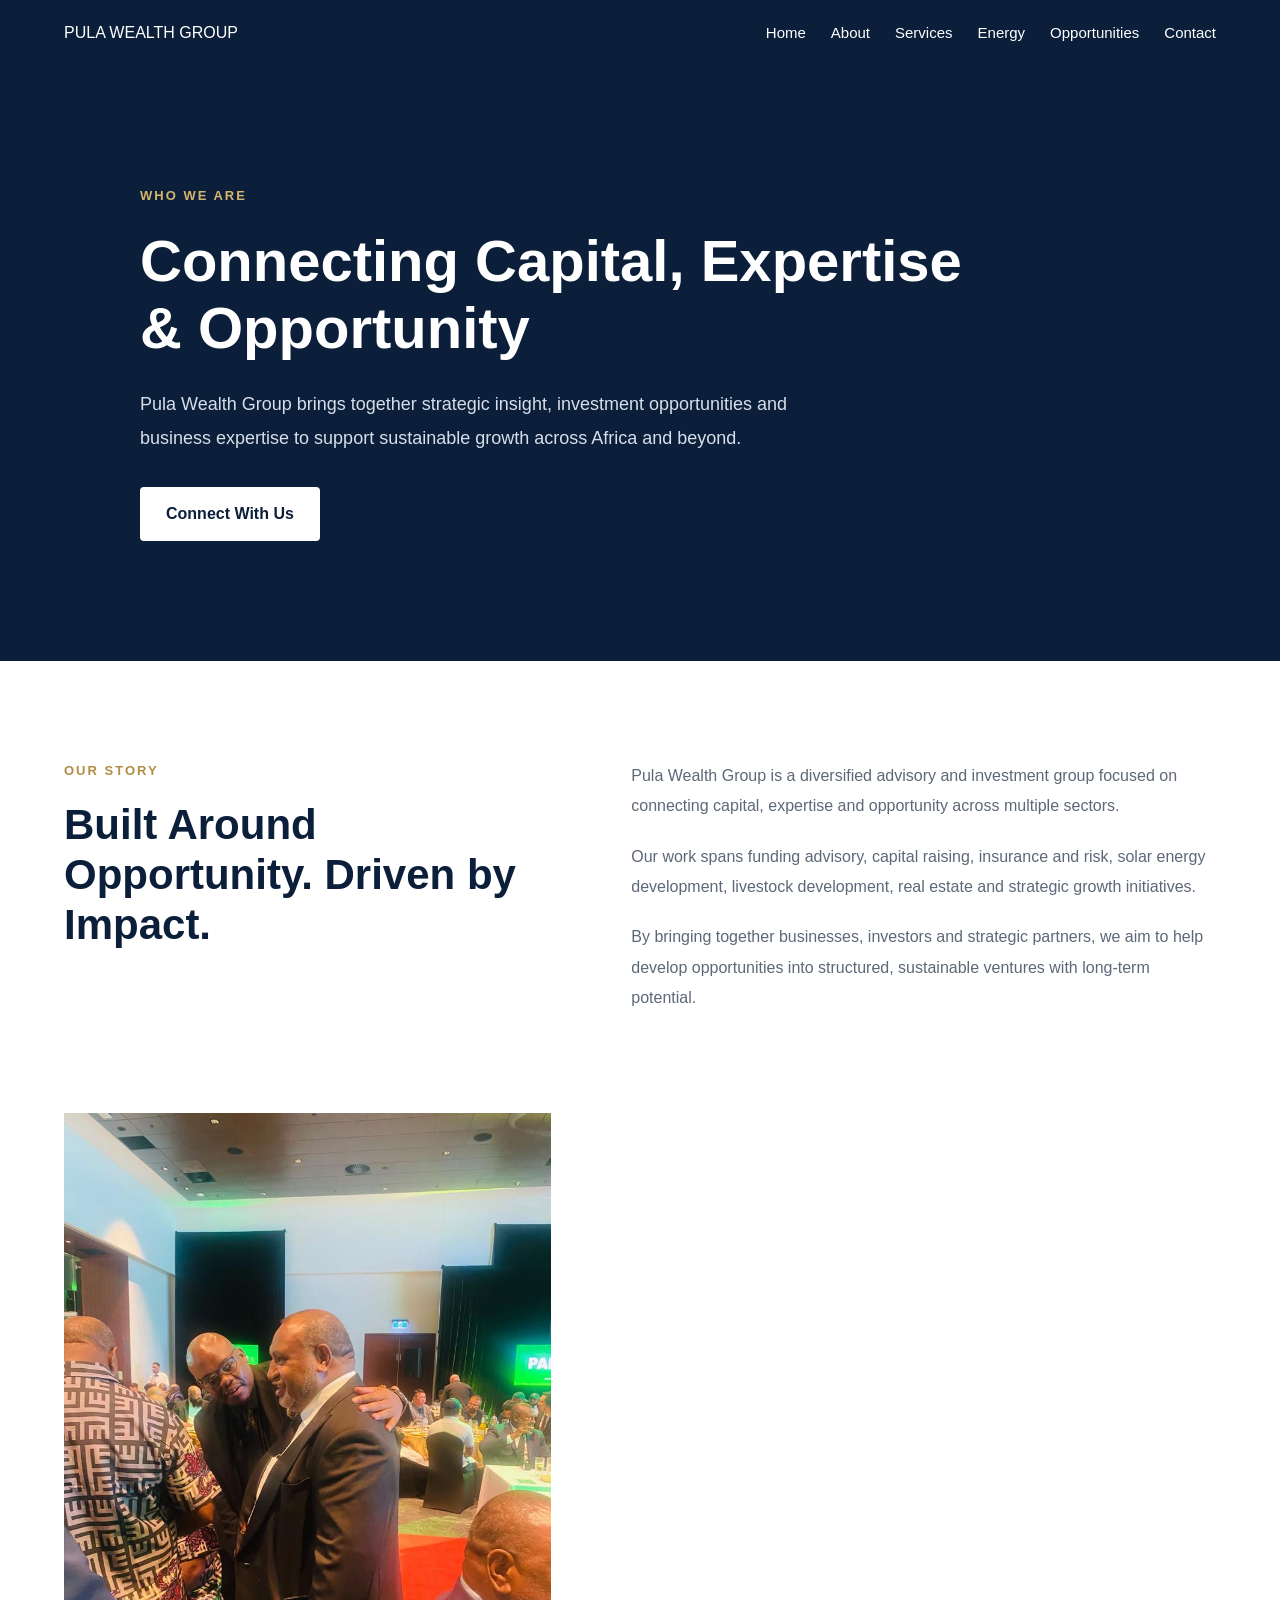
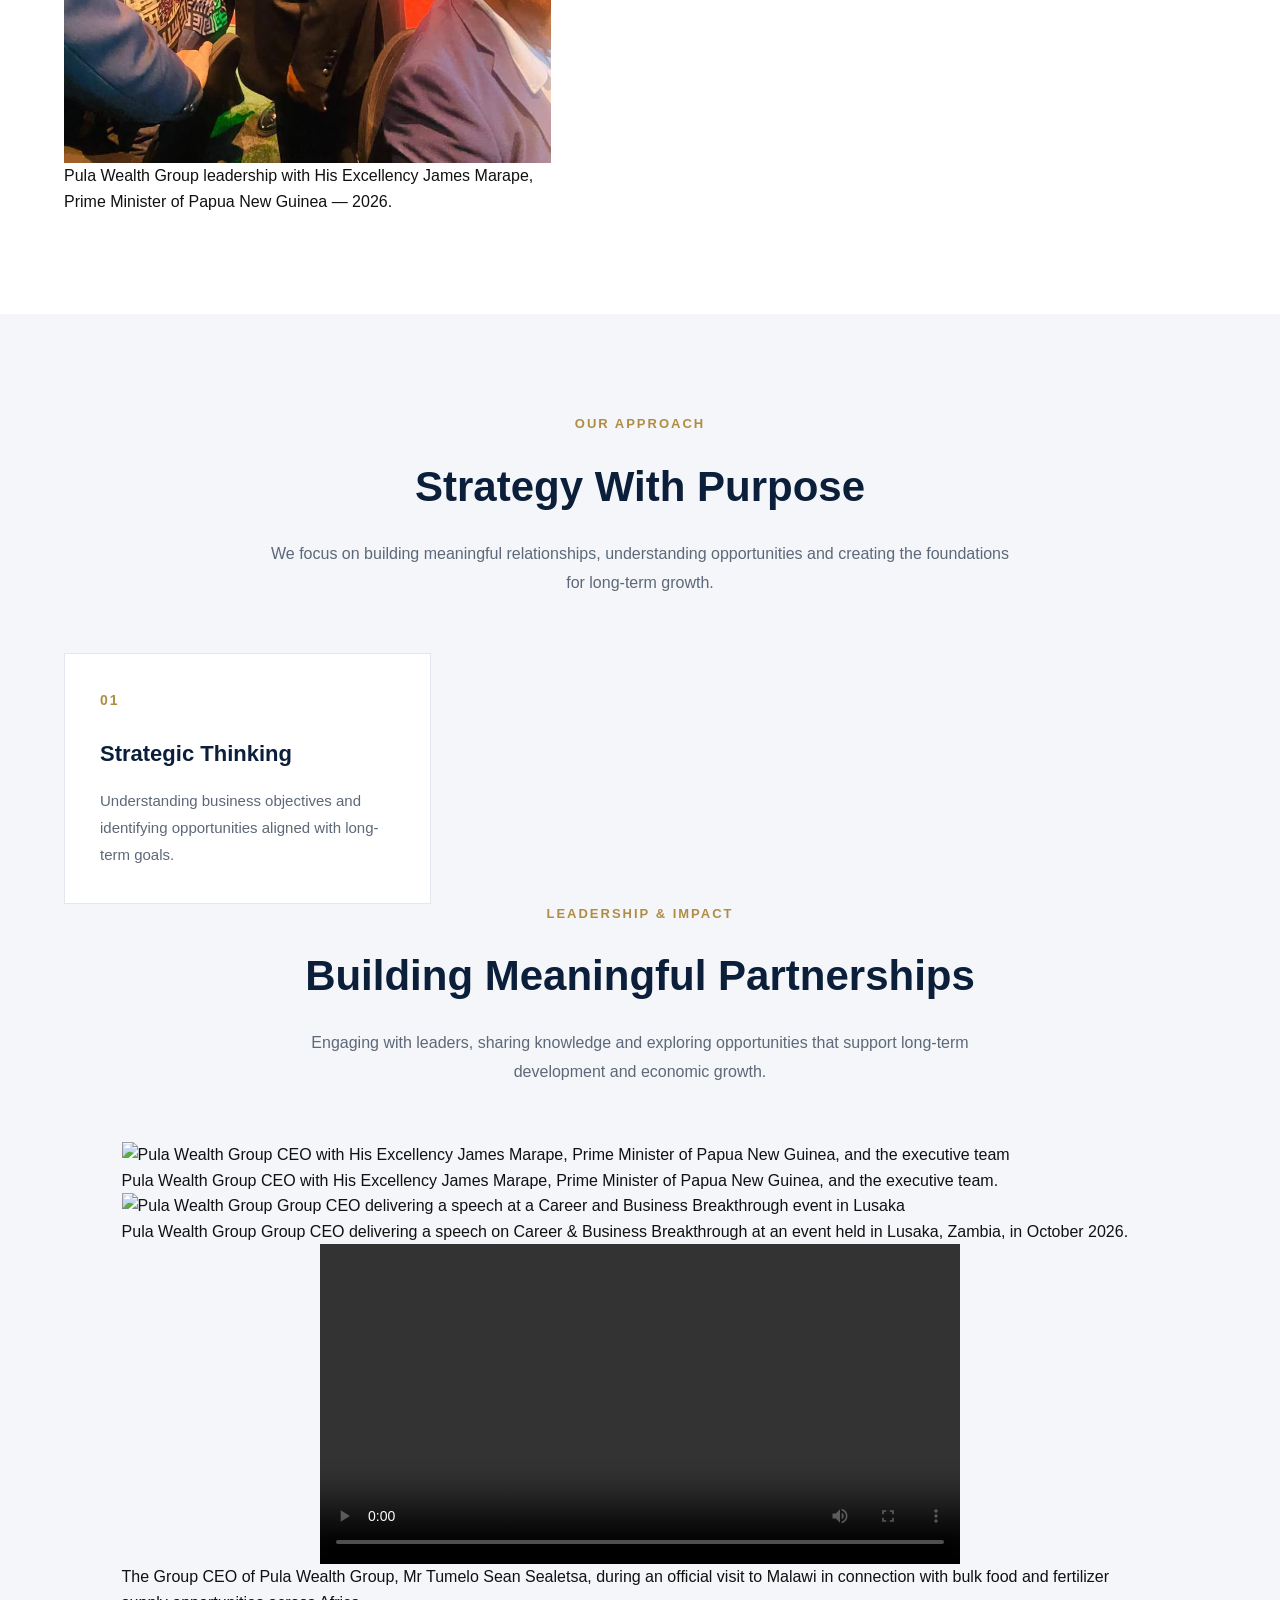
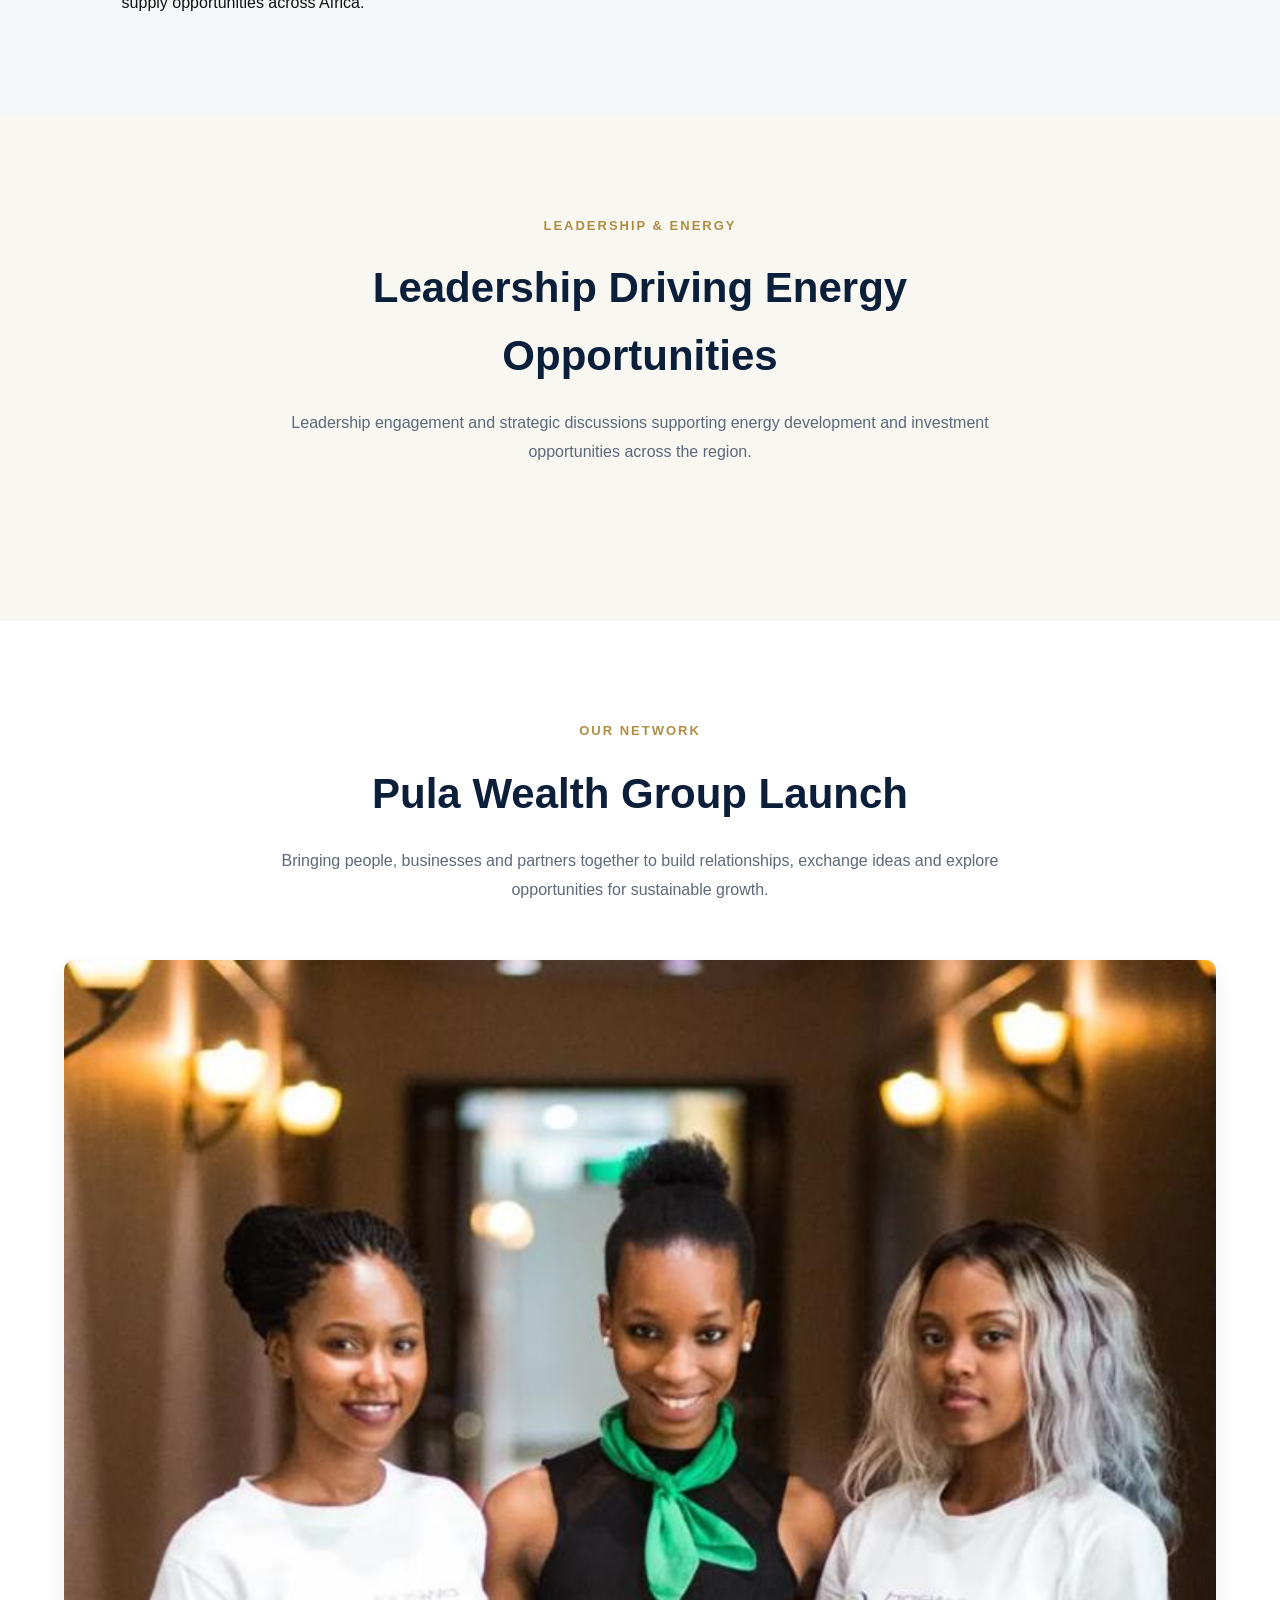
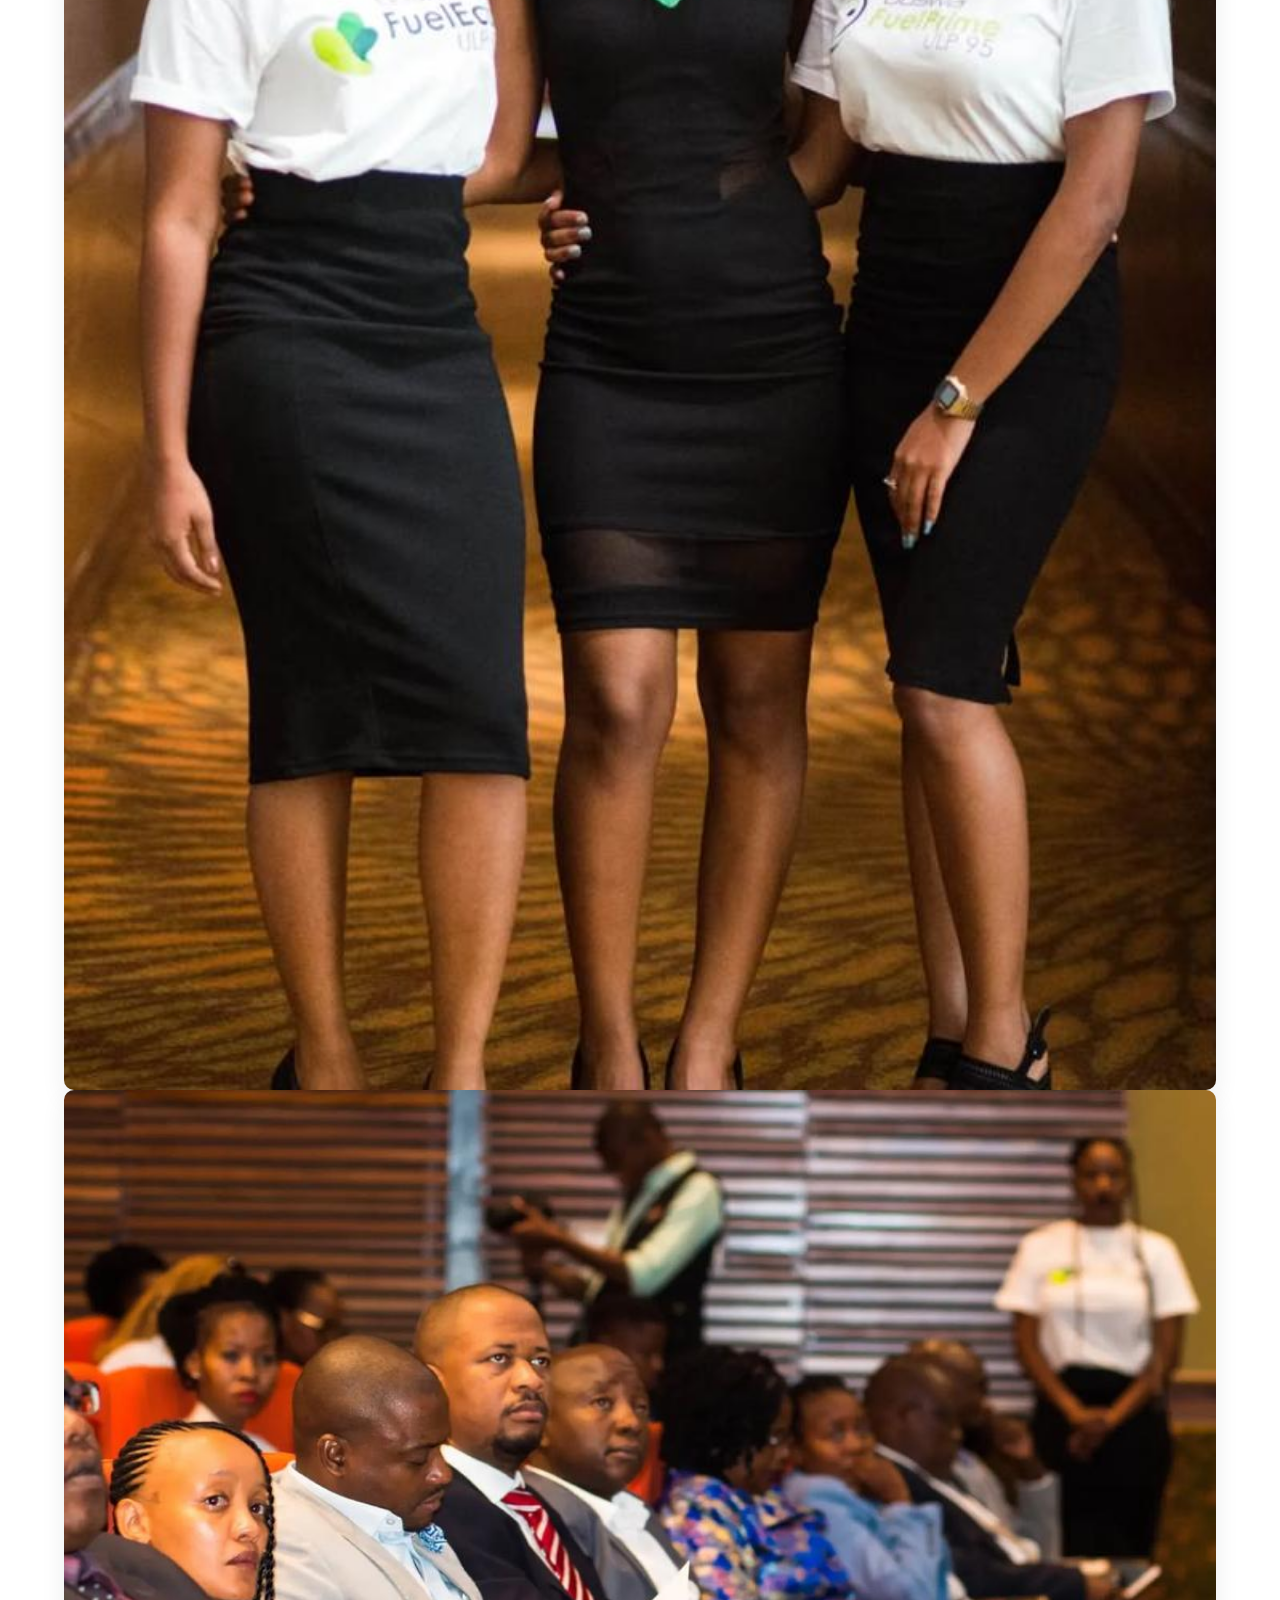
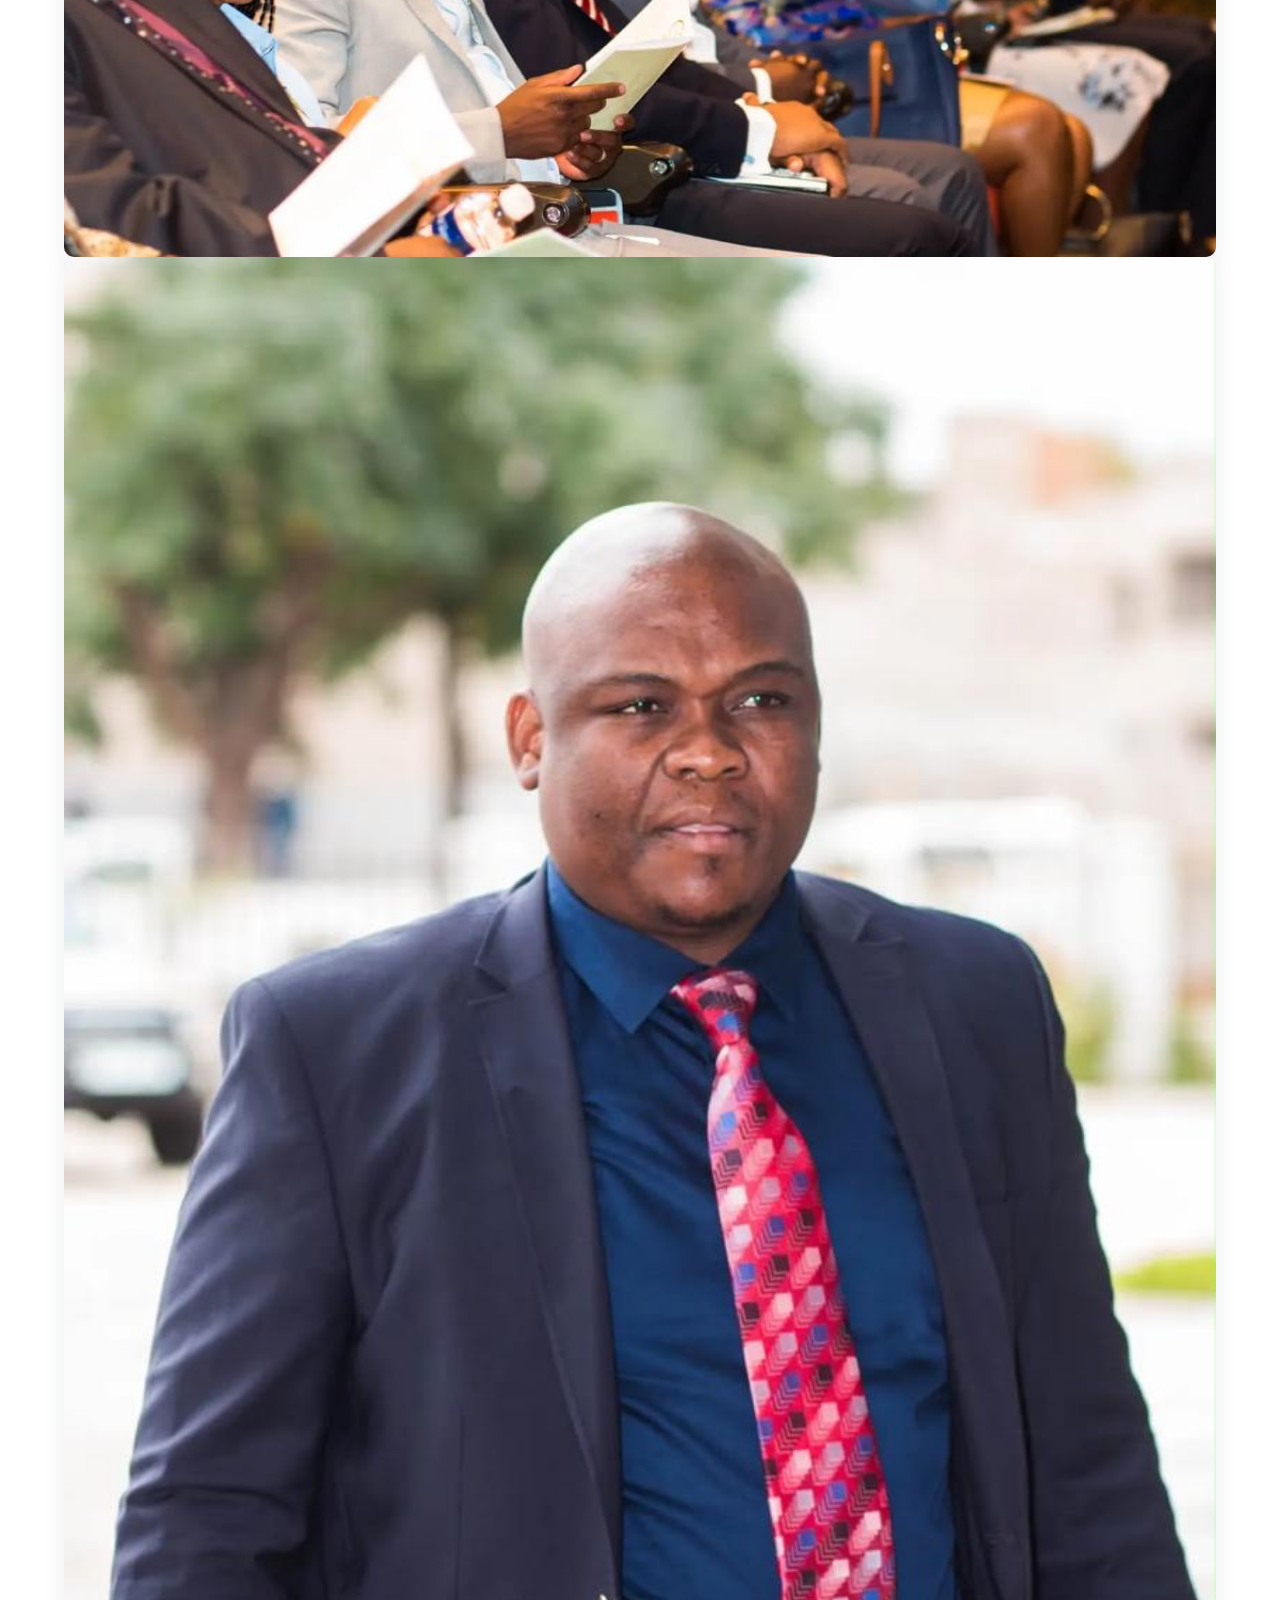
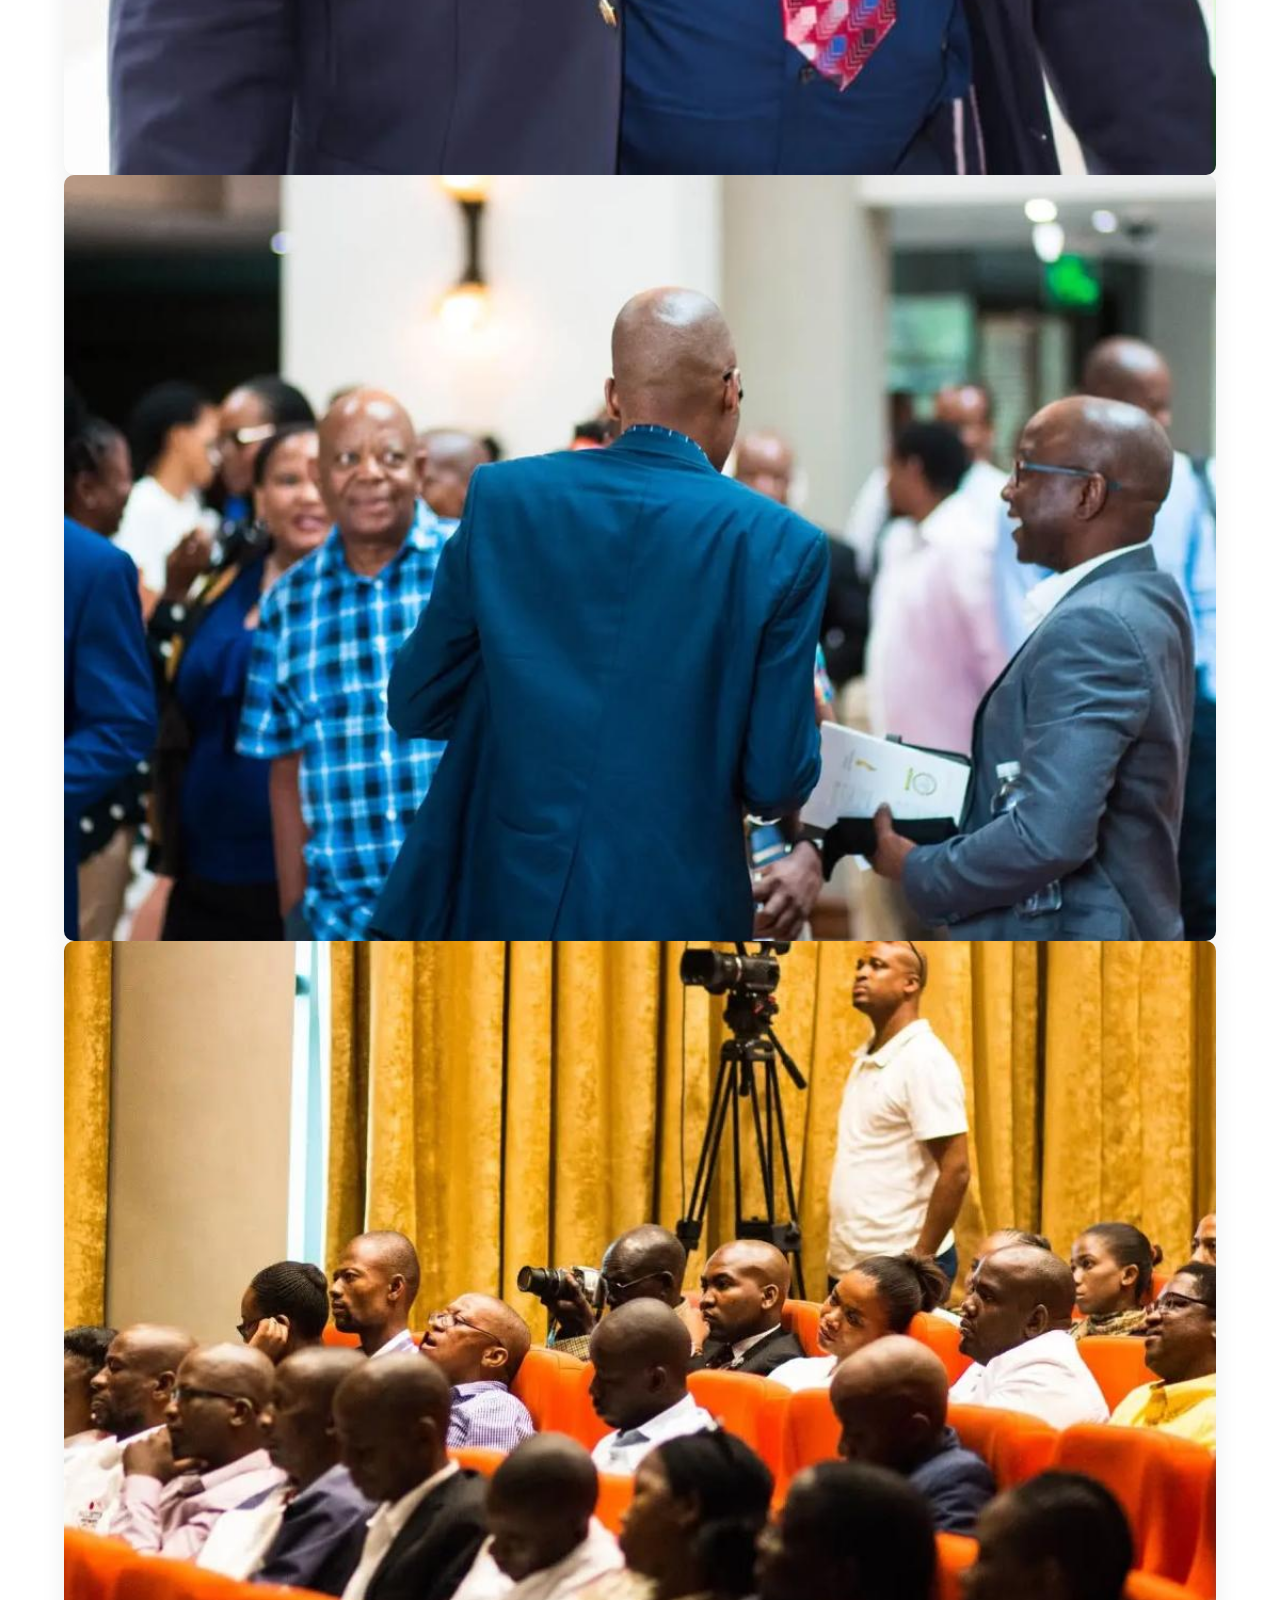
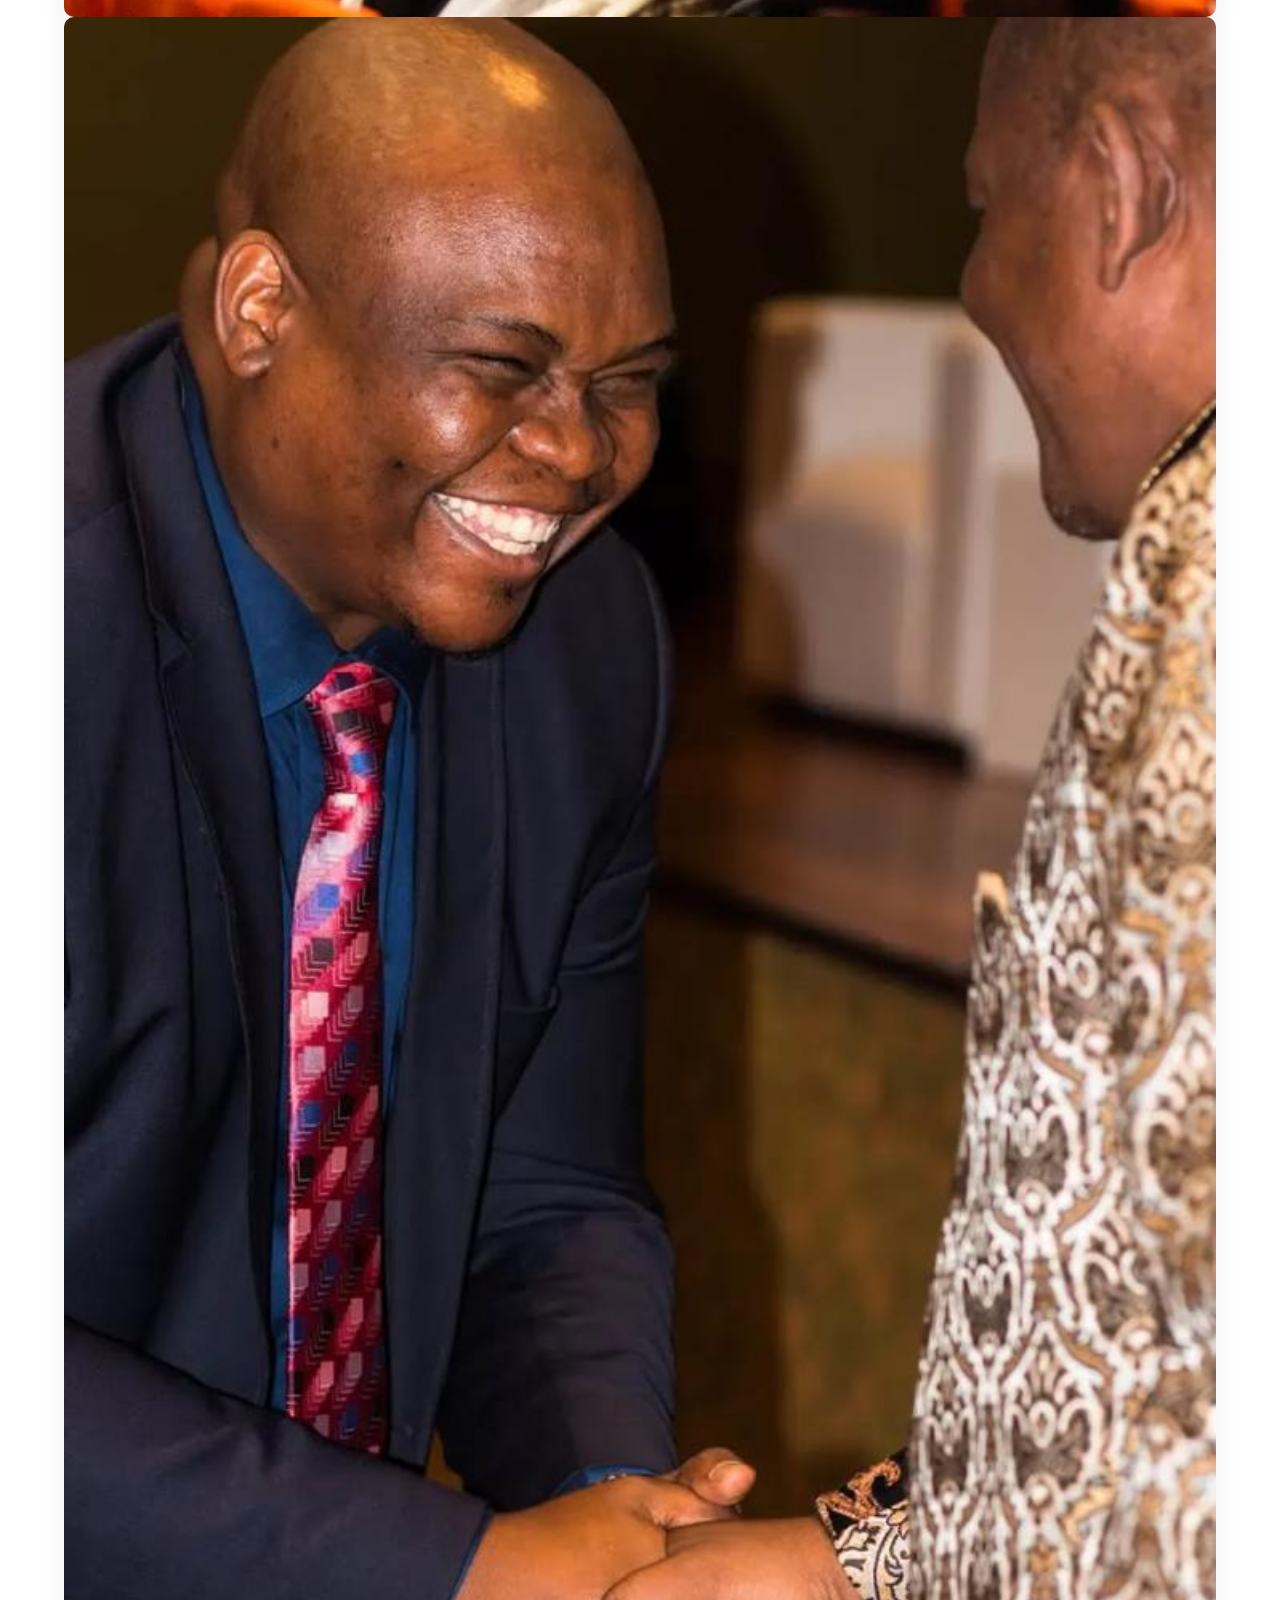
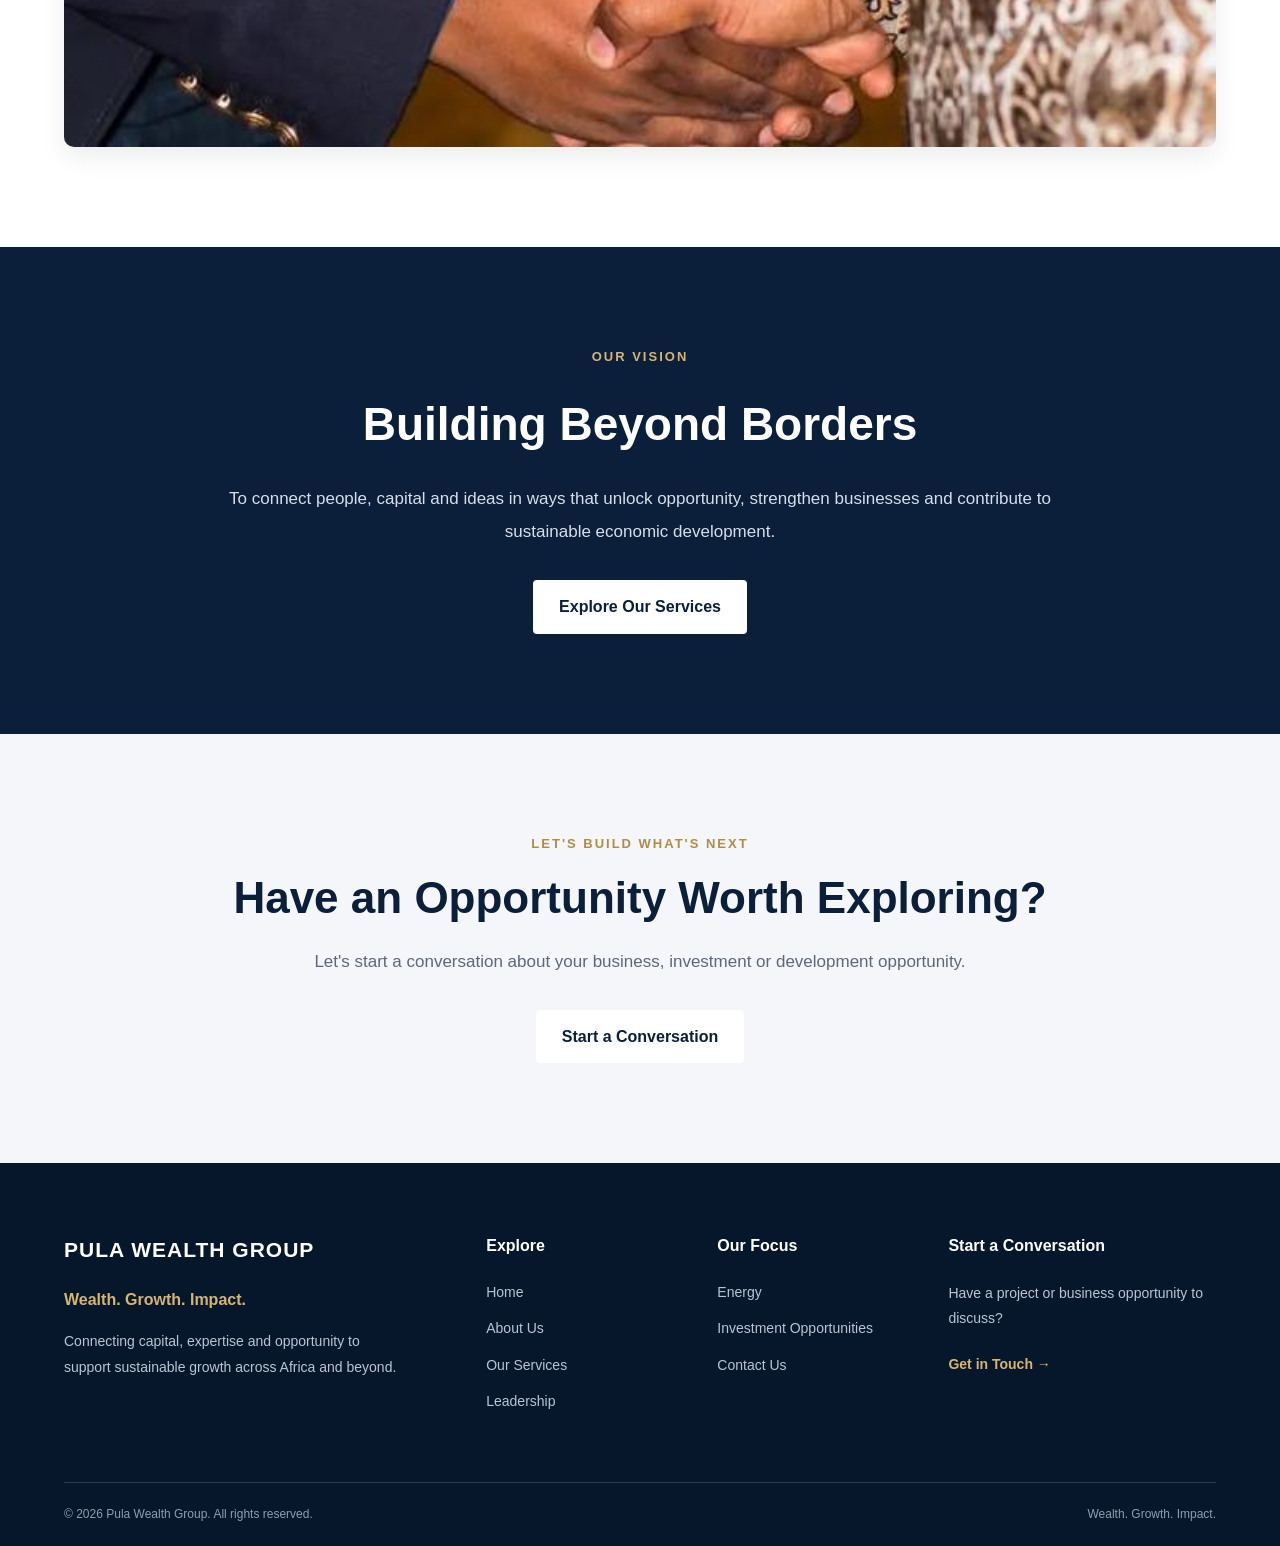
==== commit cb4a2545: "Add files via upload" ====
--- a/about.html
+++ b/about.html
@@ -127,33 +127,66 @@
                 <p>
                     Understanding business objectives and identifying
                     opportunities aligned with long-term goals.
-                </p>
+
+                </div>
             </div>
 
-            <div class="about-approach-card">
-                <span>02</span>
-
-                <h3>Connected Expertise</h3>
-
-                <p>
-                    Bringing businesses, investors and specialist
-                    partners together to explore opportunities.
-                </p>
-            </div>
-
-            <div class="about-approach-card">
-                <span>03</span>
-
-                <h3>Sustainable Growth</h3>
-
-                <p>
-                    Supporting initiatives designed to create
-                    lasting business and economic value.
-                </p>
-            </div>
-
-        </div>
-    </div>
+         <!-- STRATEGIC RELATIONSHIPS & LEADERSHIP -->
+<section class="about-leadership">
+    <div class="container">
+        <div class="about-section-heading">
+            <p class="section-label">LEADERSHIP & IMPACT</p>
+            <h2>Building Meaningful Partnerships</h2>
+            <p>
+                Engaging with leaders, sharing knowledge and
+                exploring opportunities that support long-term
+                development and economic growth.
+            </p>
+        </div>
+        <!-- PRIME MINISTER PHOTO -->
+        <figure class="about-leadership-figure">
+            <img
+                src="images/ceo-prime%20minister.jpeg"
+                alt="Pula Wealth Group CEO with His Excellency James Marape, Prime Minister of Papua New Guinea, and the executive team"
+                loading="lazy"
+            >
+            <figcaption>
+                Pula Wealth Group CEO with His Excellency
+                James Marape, Prime Minister of Papua New Guinea,
+                and the executive team.
+            </figcaption>
+        </figure>
+        <!-- CEO SPEAKING PHOTO -->
+        <figure class="about-leadership-figure">
+            <img
+                src="images/ceo-pula.jpeg"
+                alt="Pula Wealth Group Group CEO delivering a speech at a Career and Business Breakthrough event in Lusaka"
+                loading="lazy"
+            >
+            <figcaption>
+                Pula Wealth Group Group CEO delivering a speech
+                on Career & Business Breakthrough at an event
+                held in Lusaka, Zambia, in October 2026.
+            </figcaption>
+        </figure>
+        <!-- OFFICIAL VISIT TO MALAWI VIDEO -->
+<div class="about-leadership-video">
+    <video controls playsinline preload="metadata">
+        <source src="videos/video%204.mp4" type="video/mp4">
+        Your browser does not support HTML video.
+    </video>
+
+    <p class="photo-caption">
+        The Group CEO of Pula Wealth Group, Mr Tumelo Sean
+        Sealetsa, during an official visit to Malawi in
+        connection with bulk food and fertilizer supply
+        opportunities across Africa.
+    </p>
+</div>
+    </div>
+</section>
+             
+            
 </section>
 <!-- BOSWA ENERGY LEADERSHIP -->
 
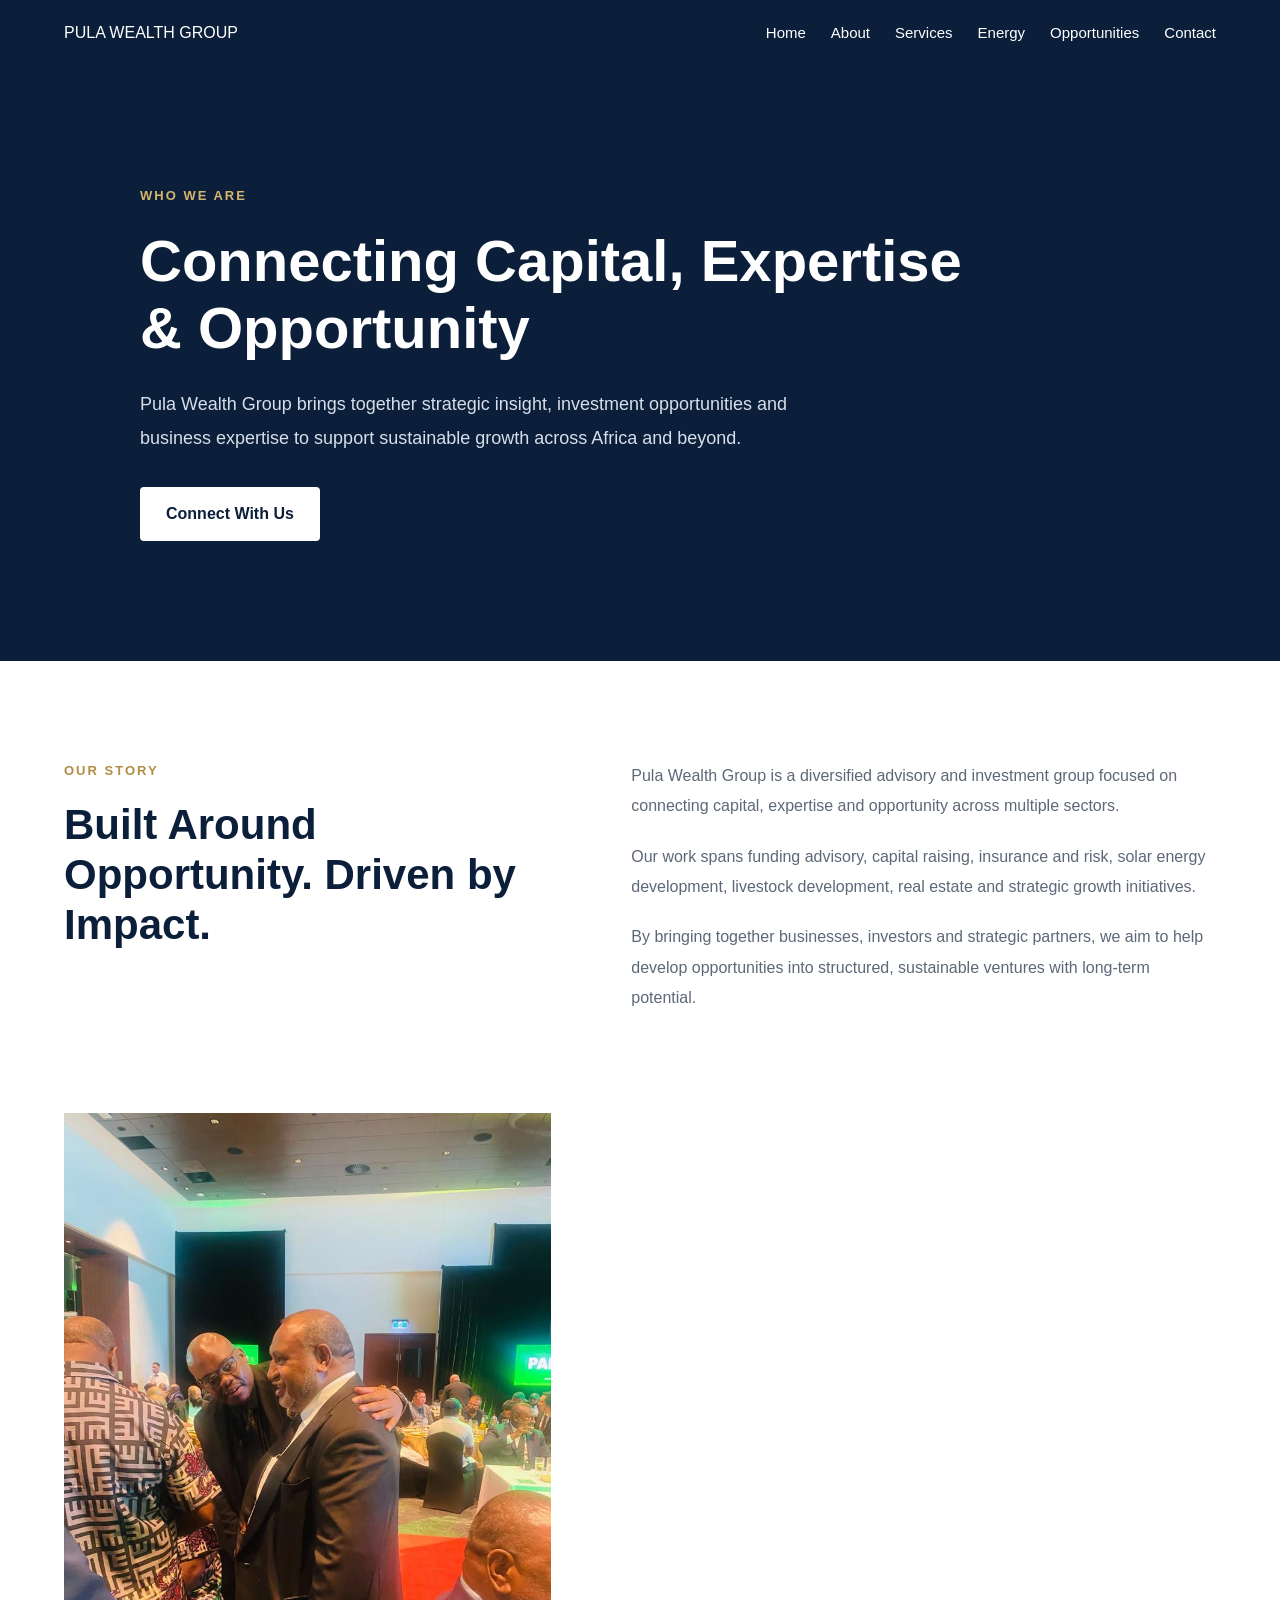
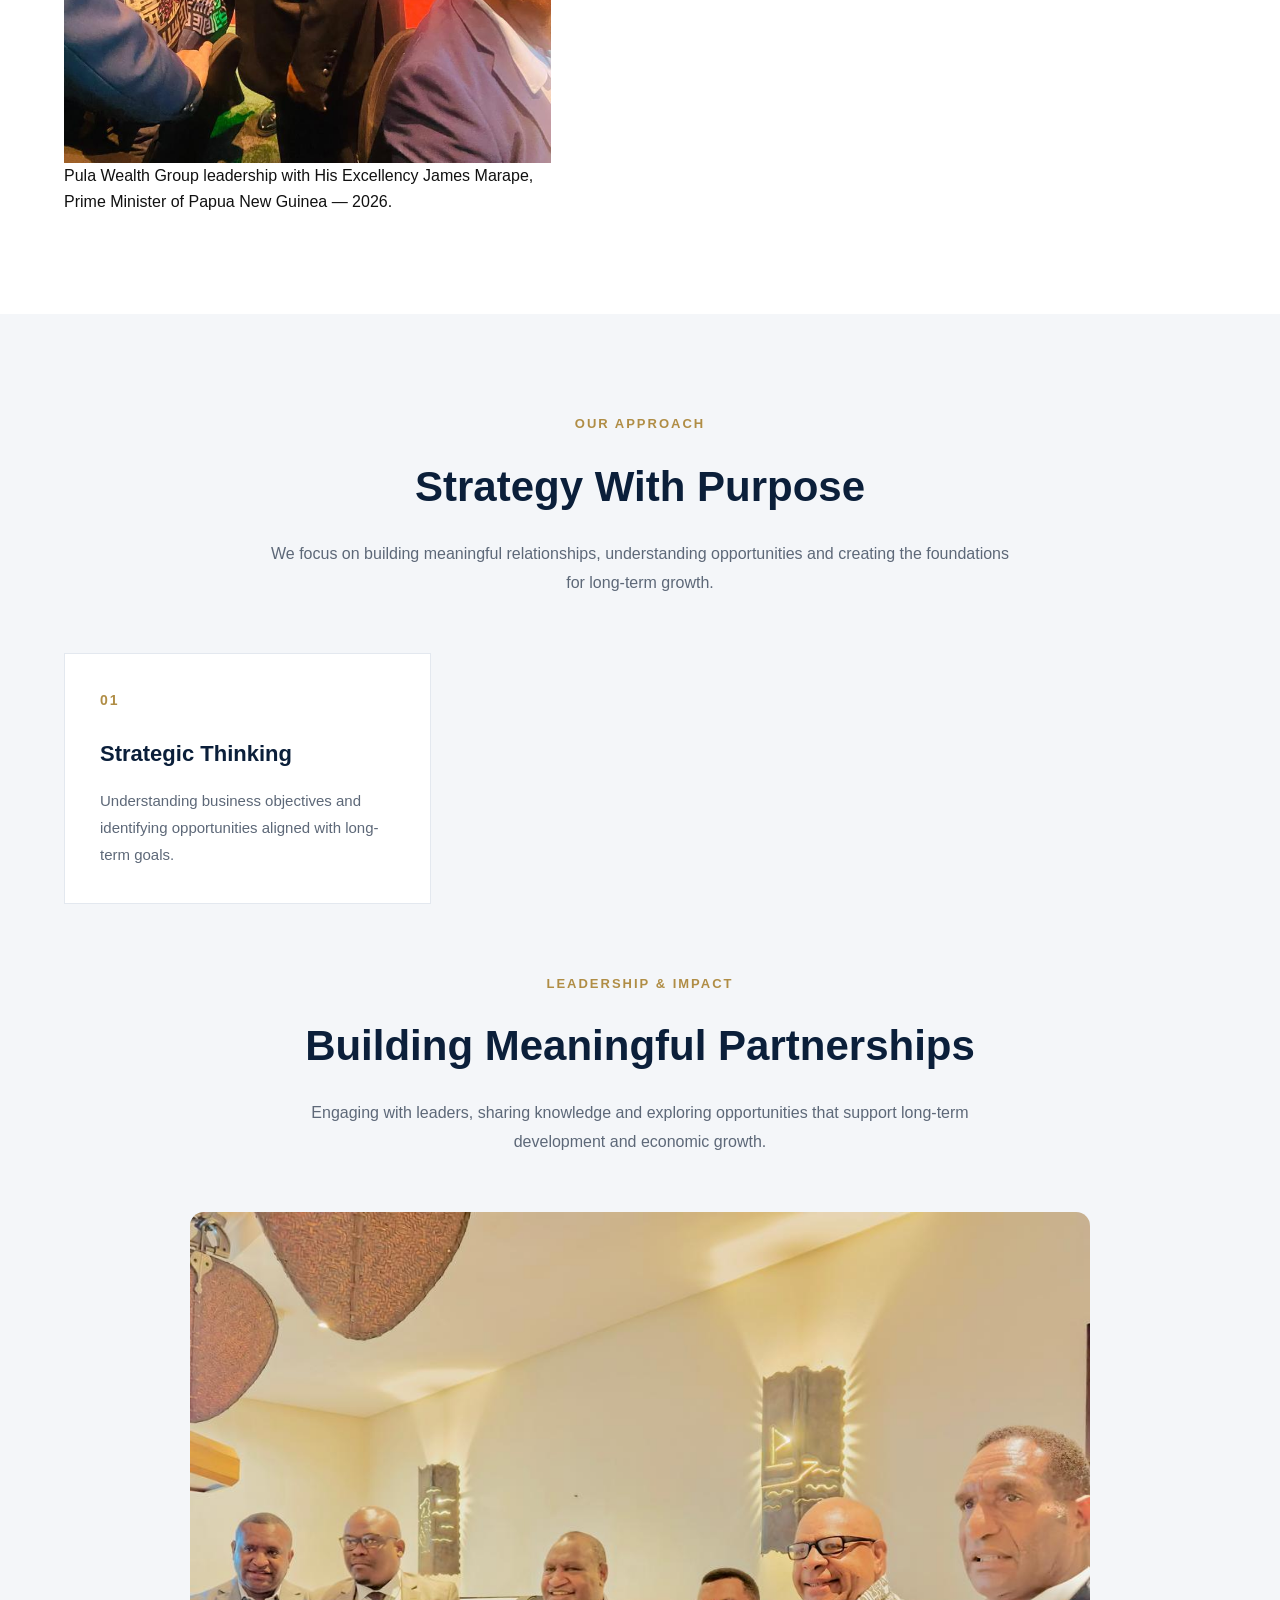
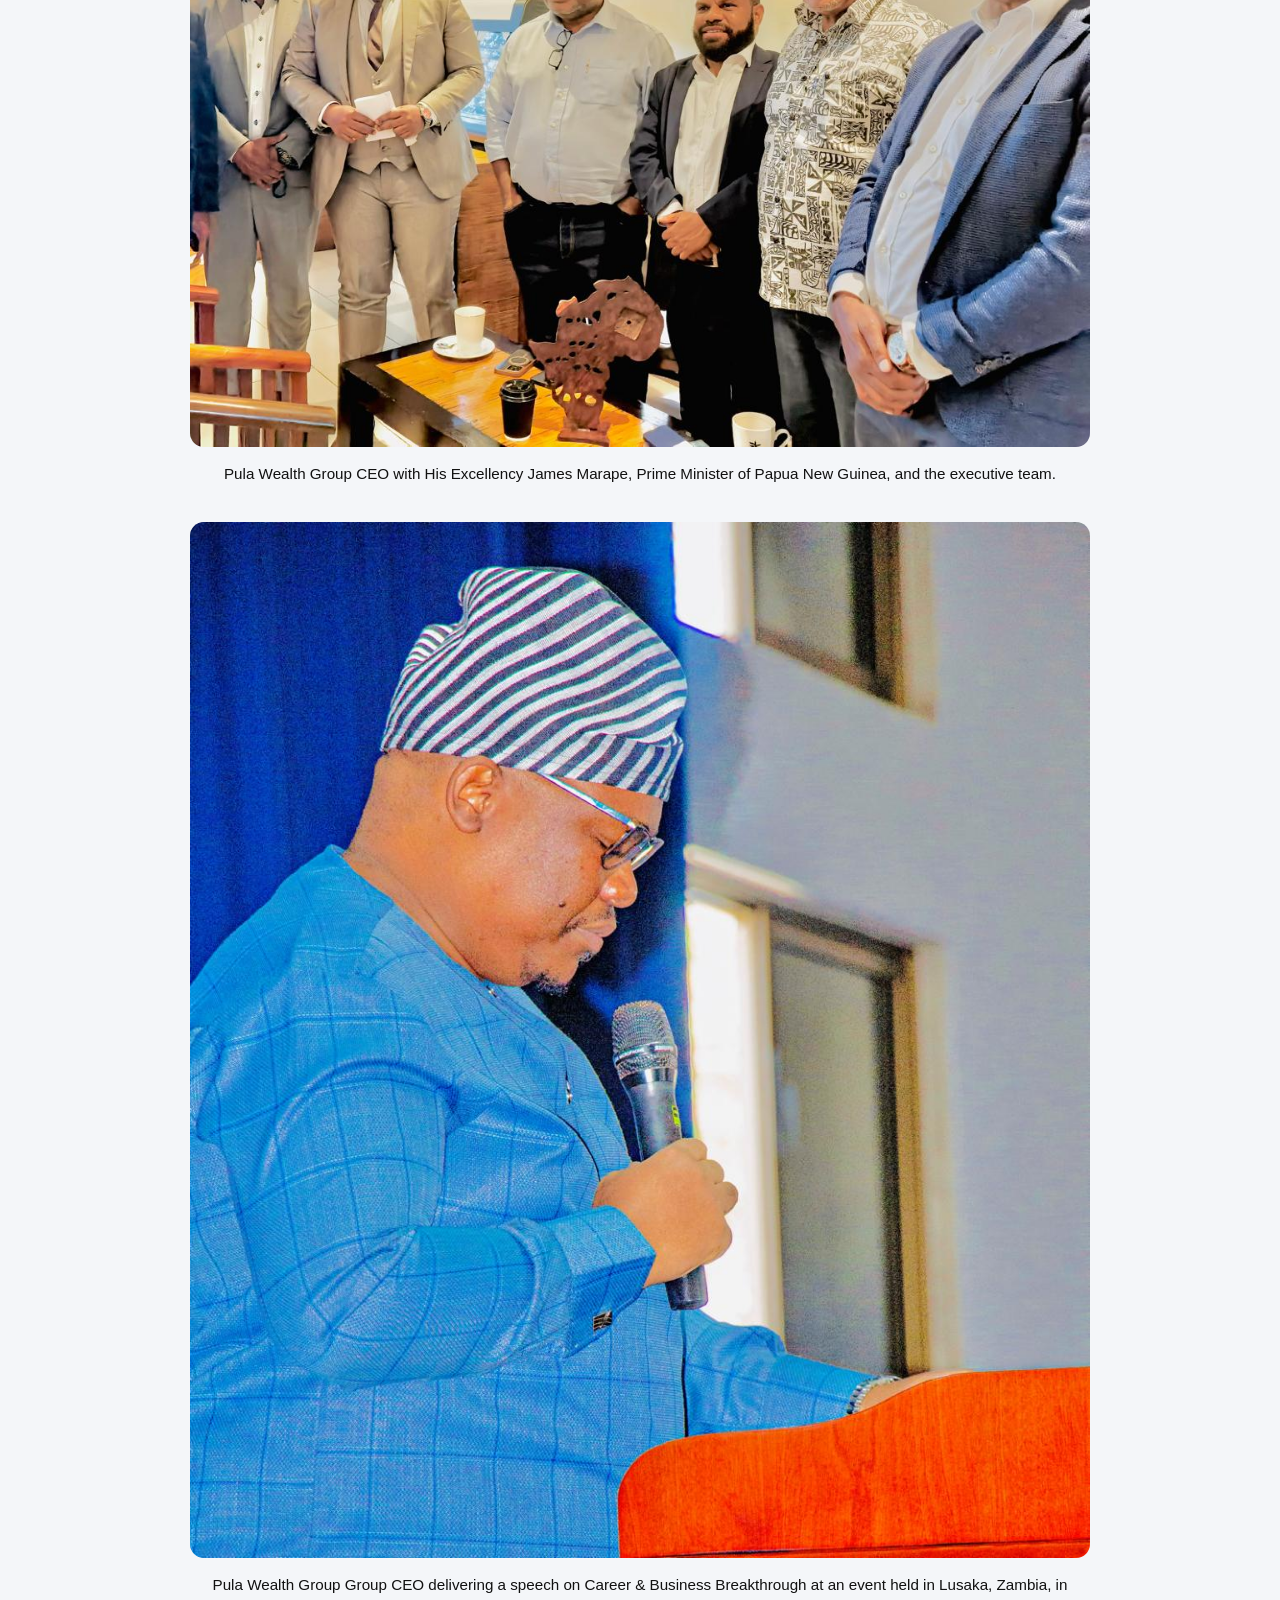
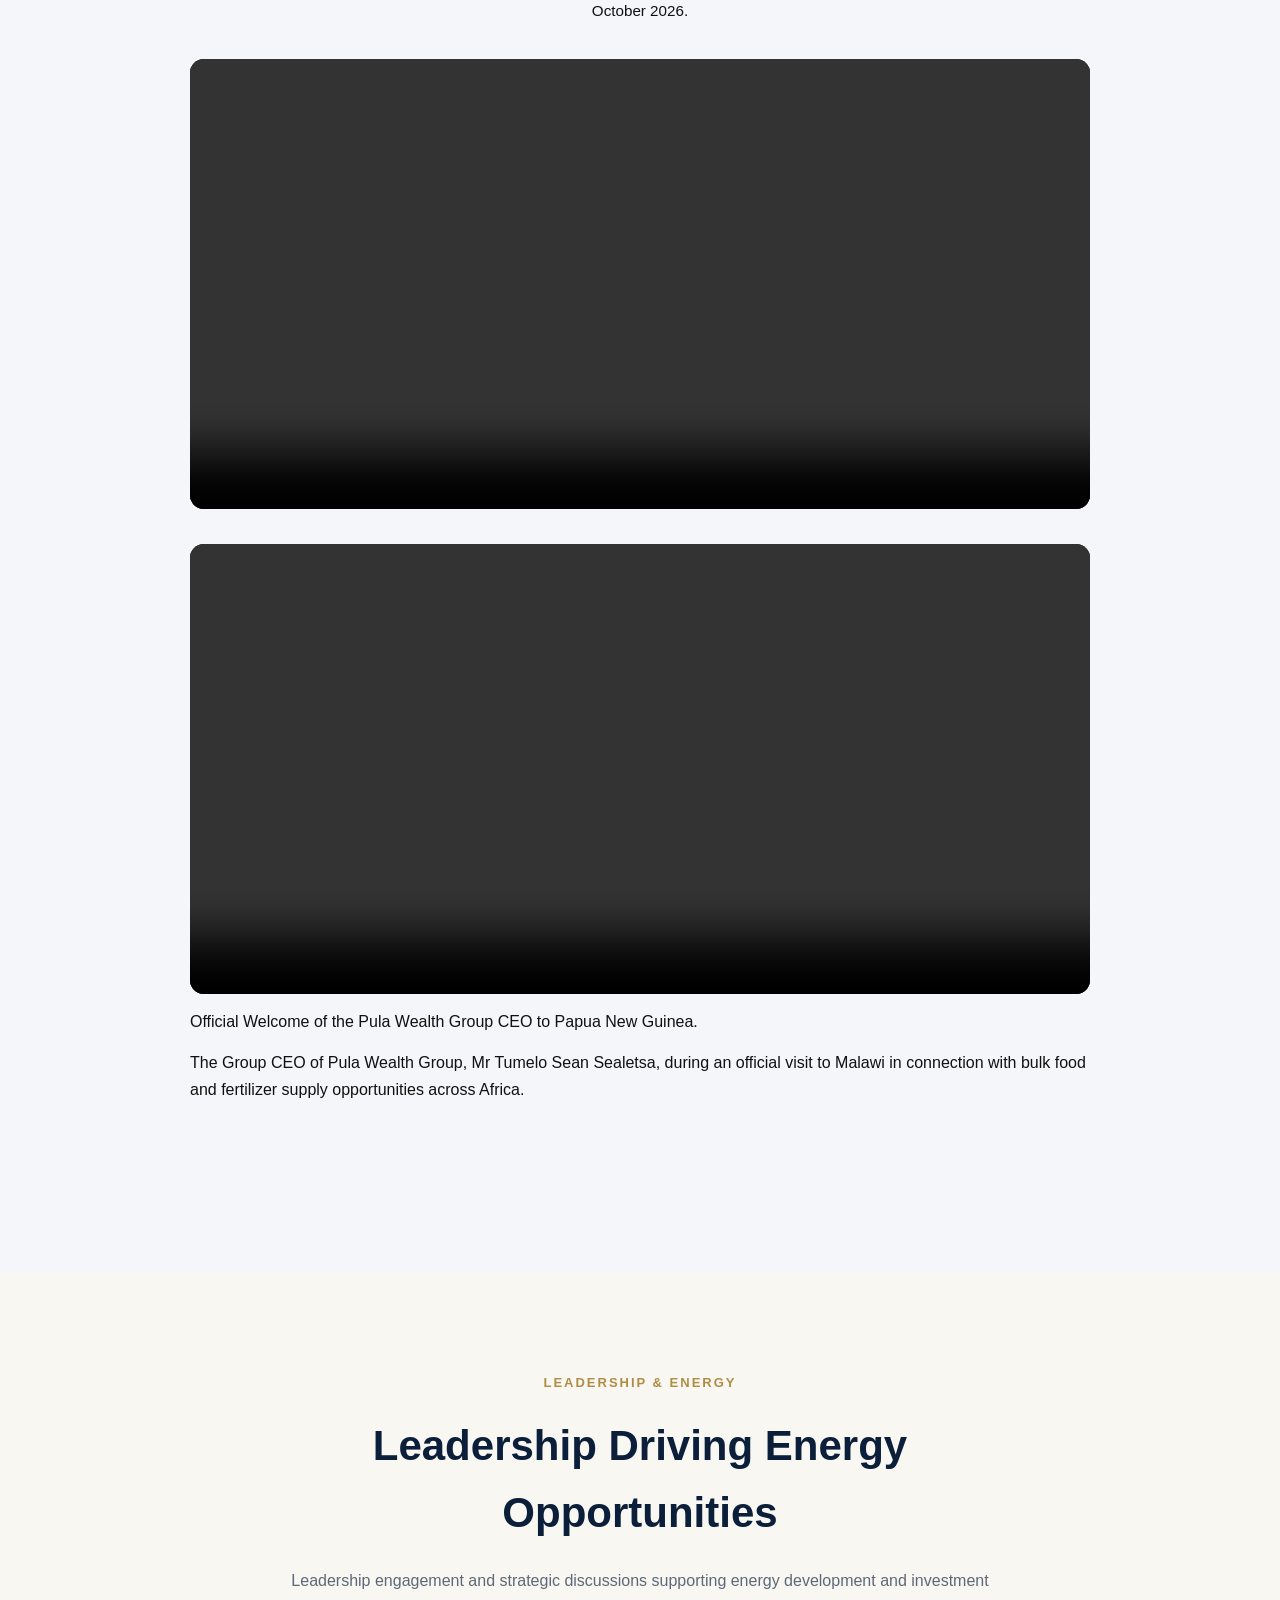
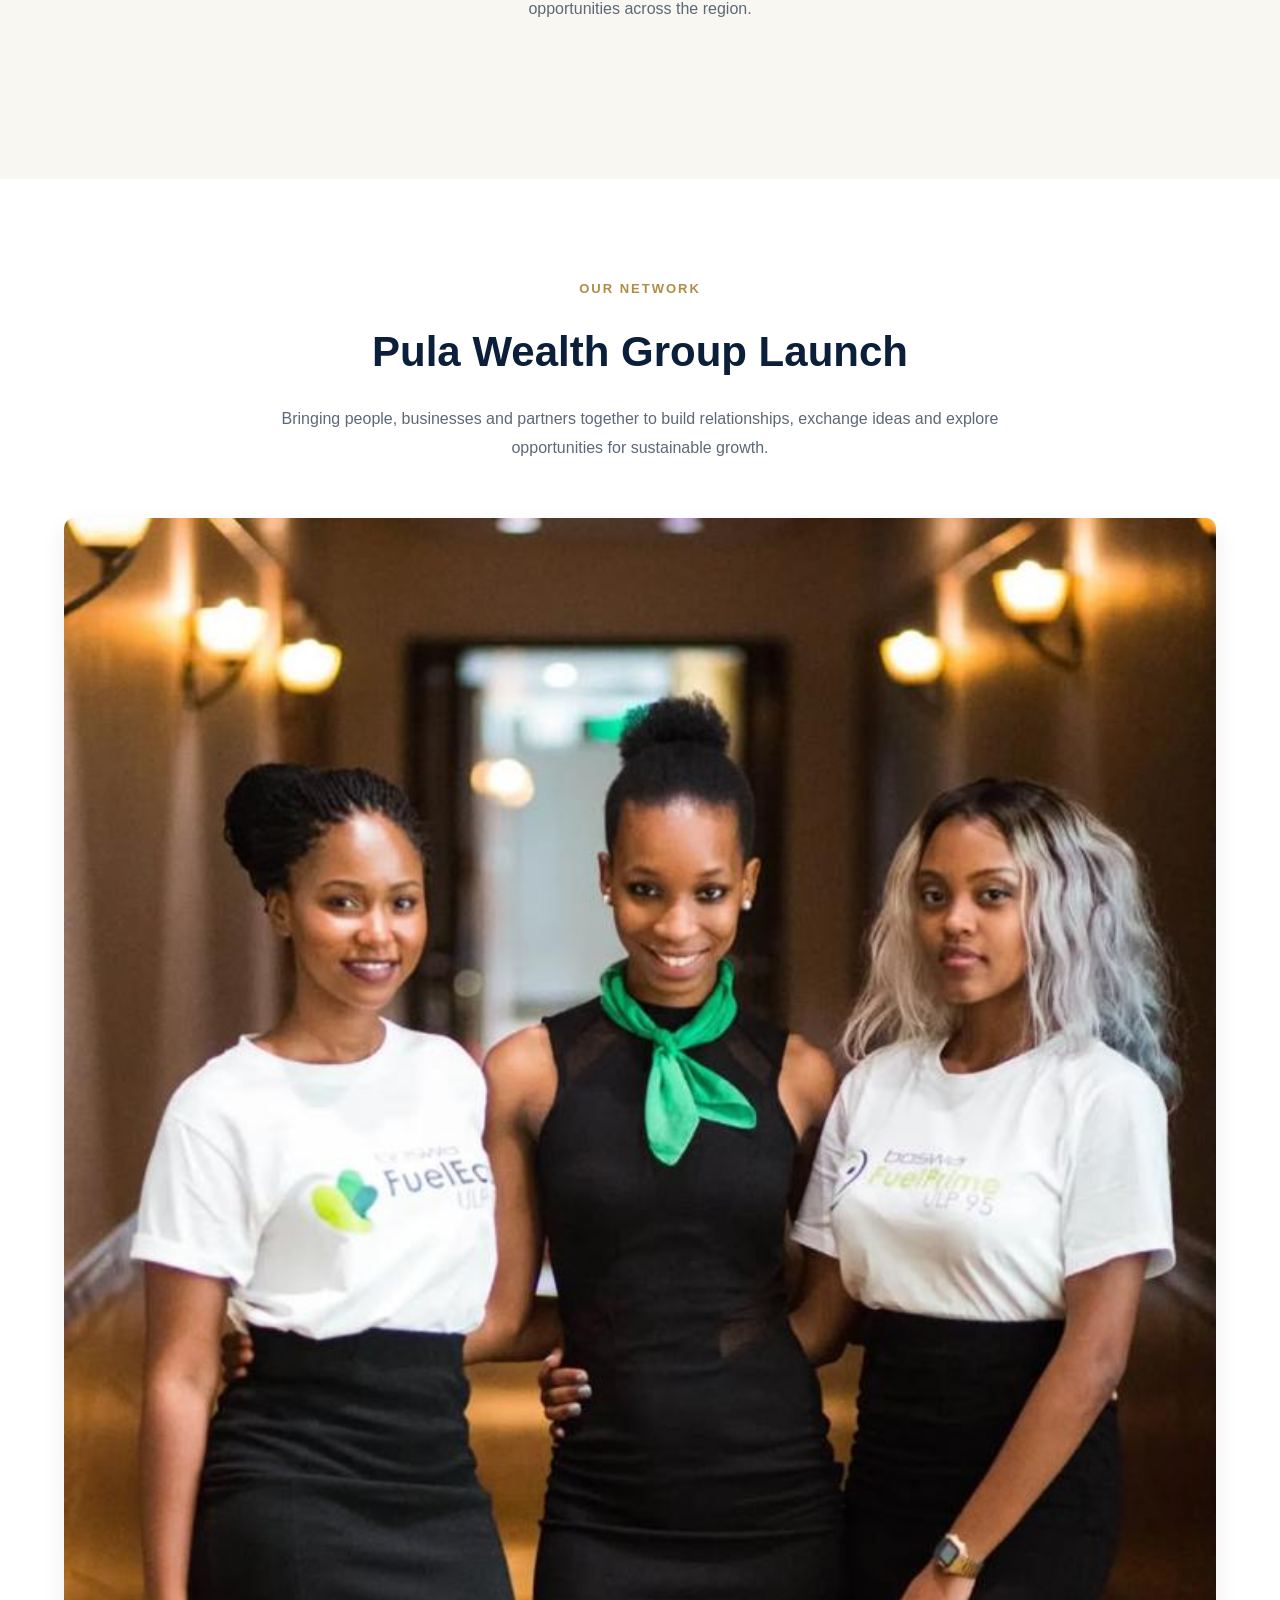
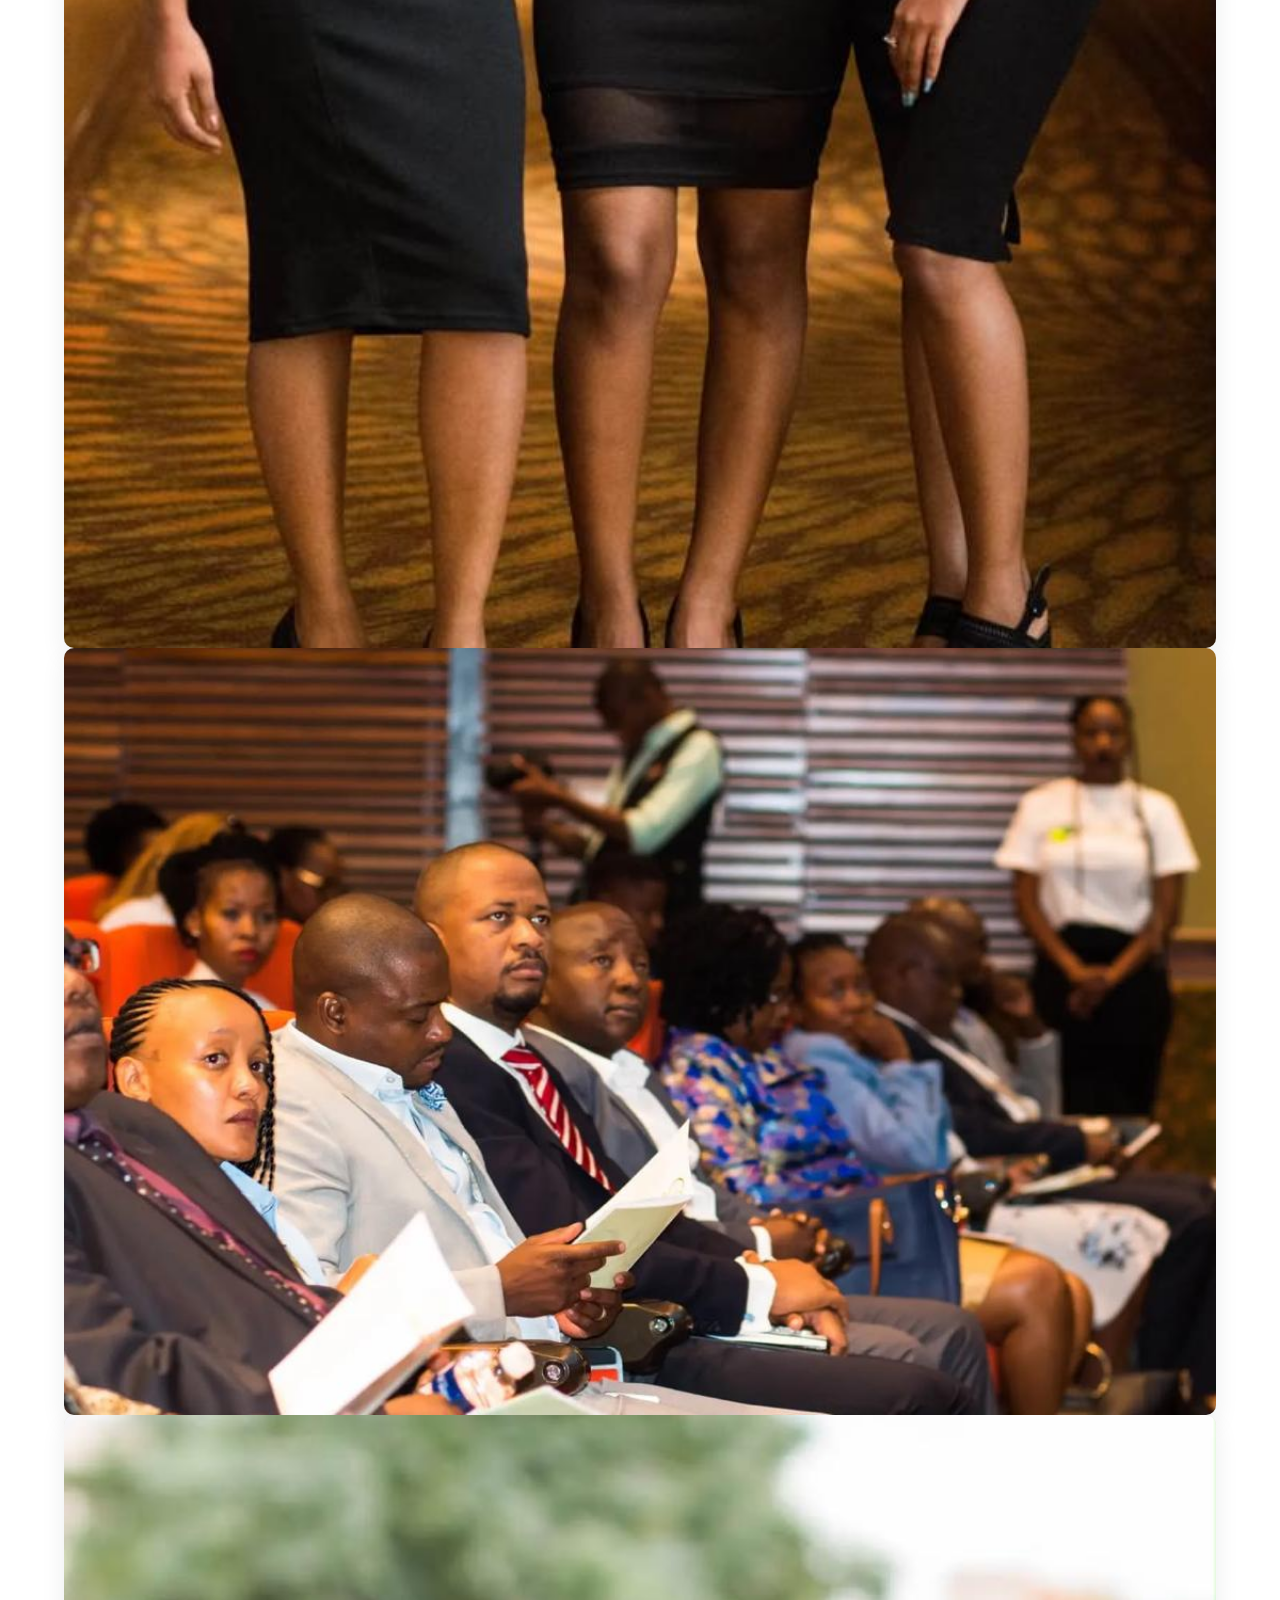
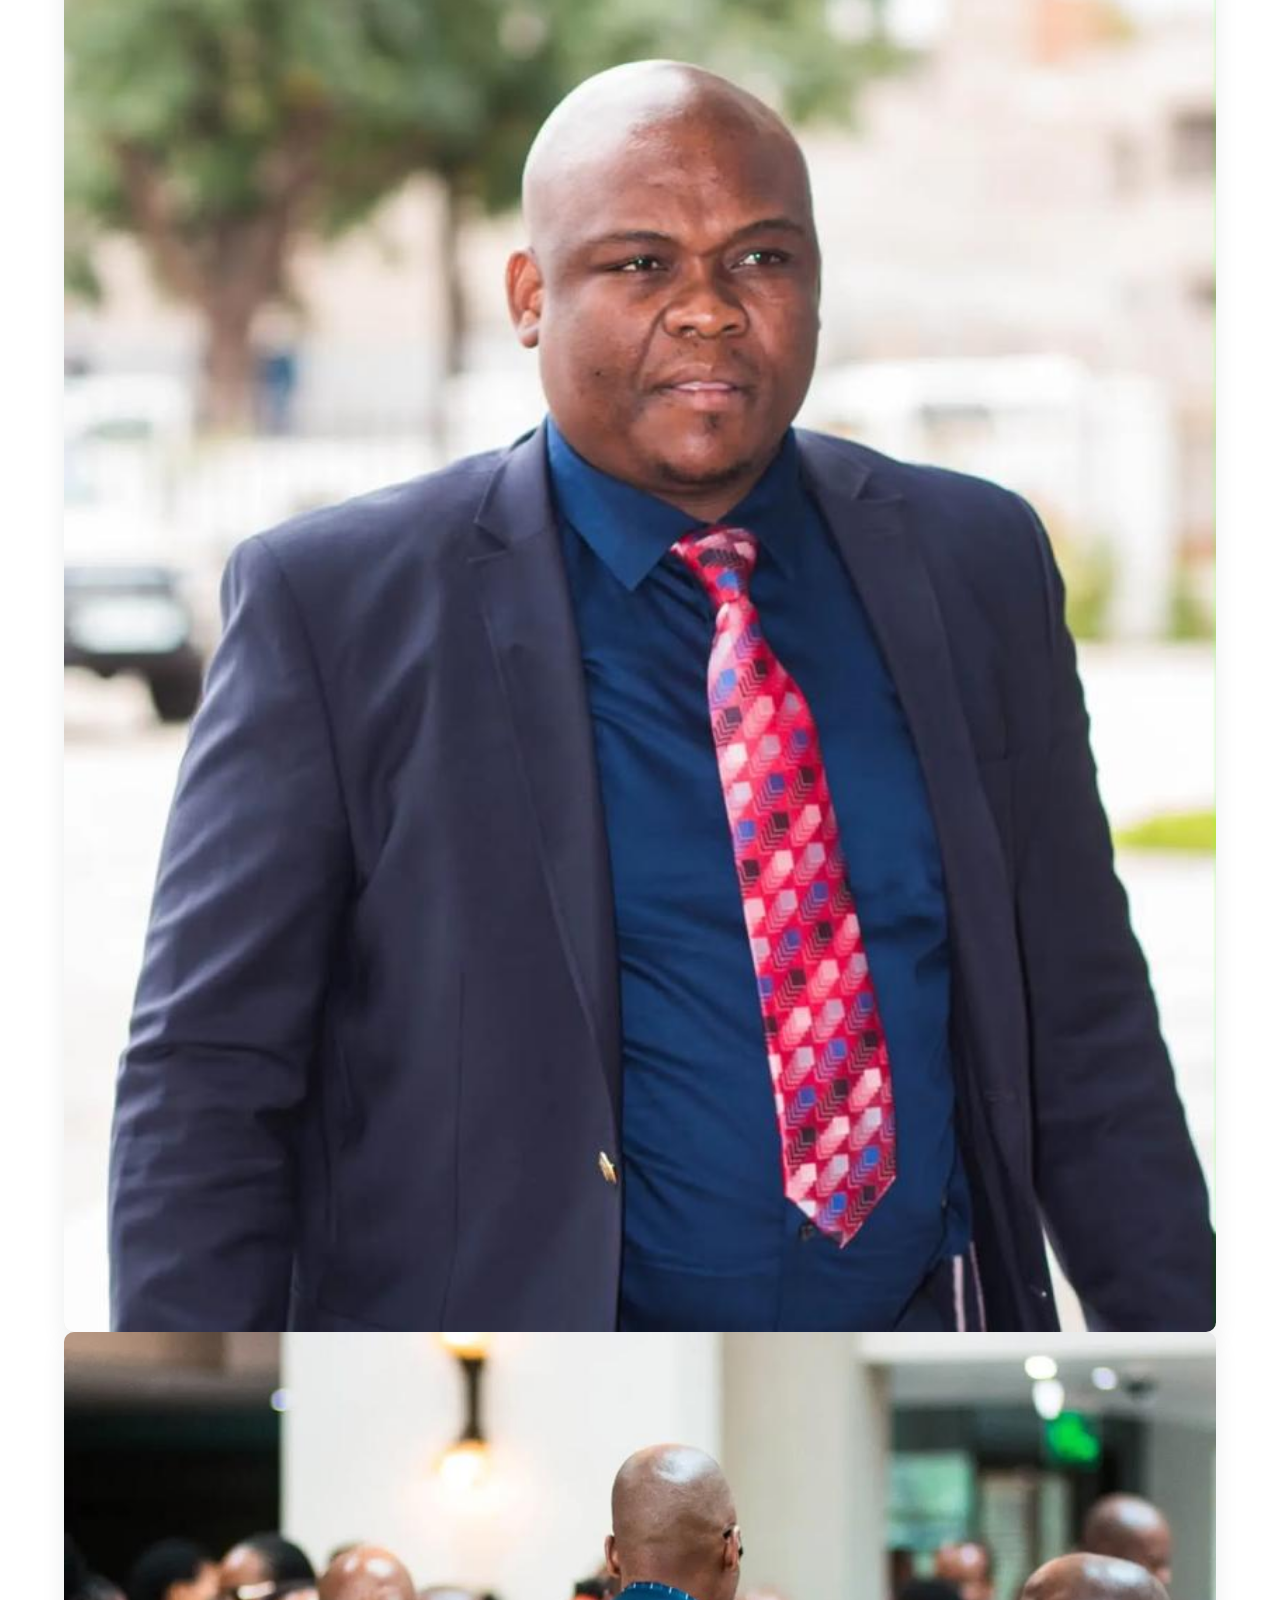
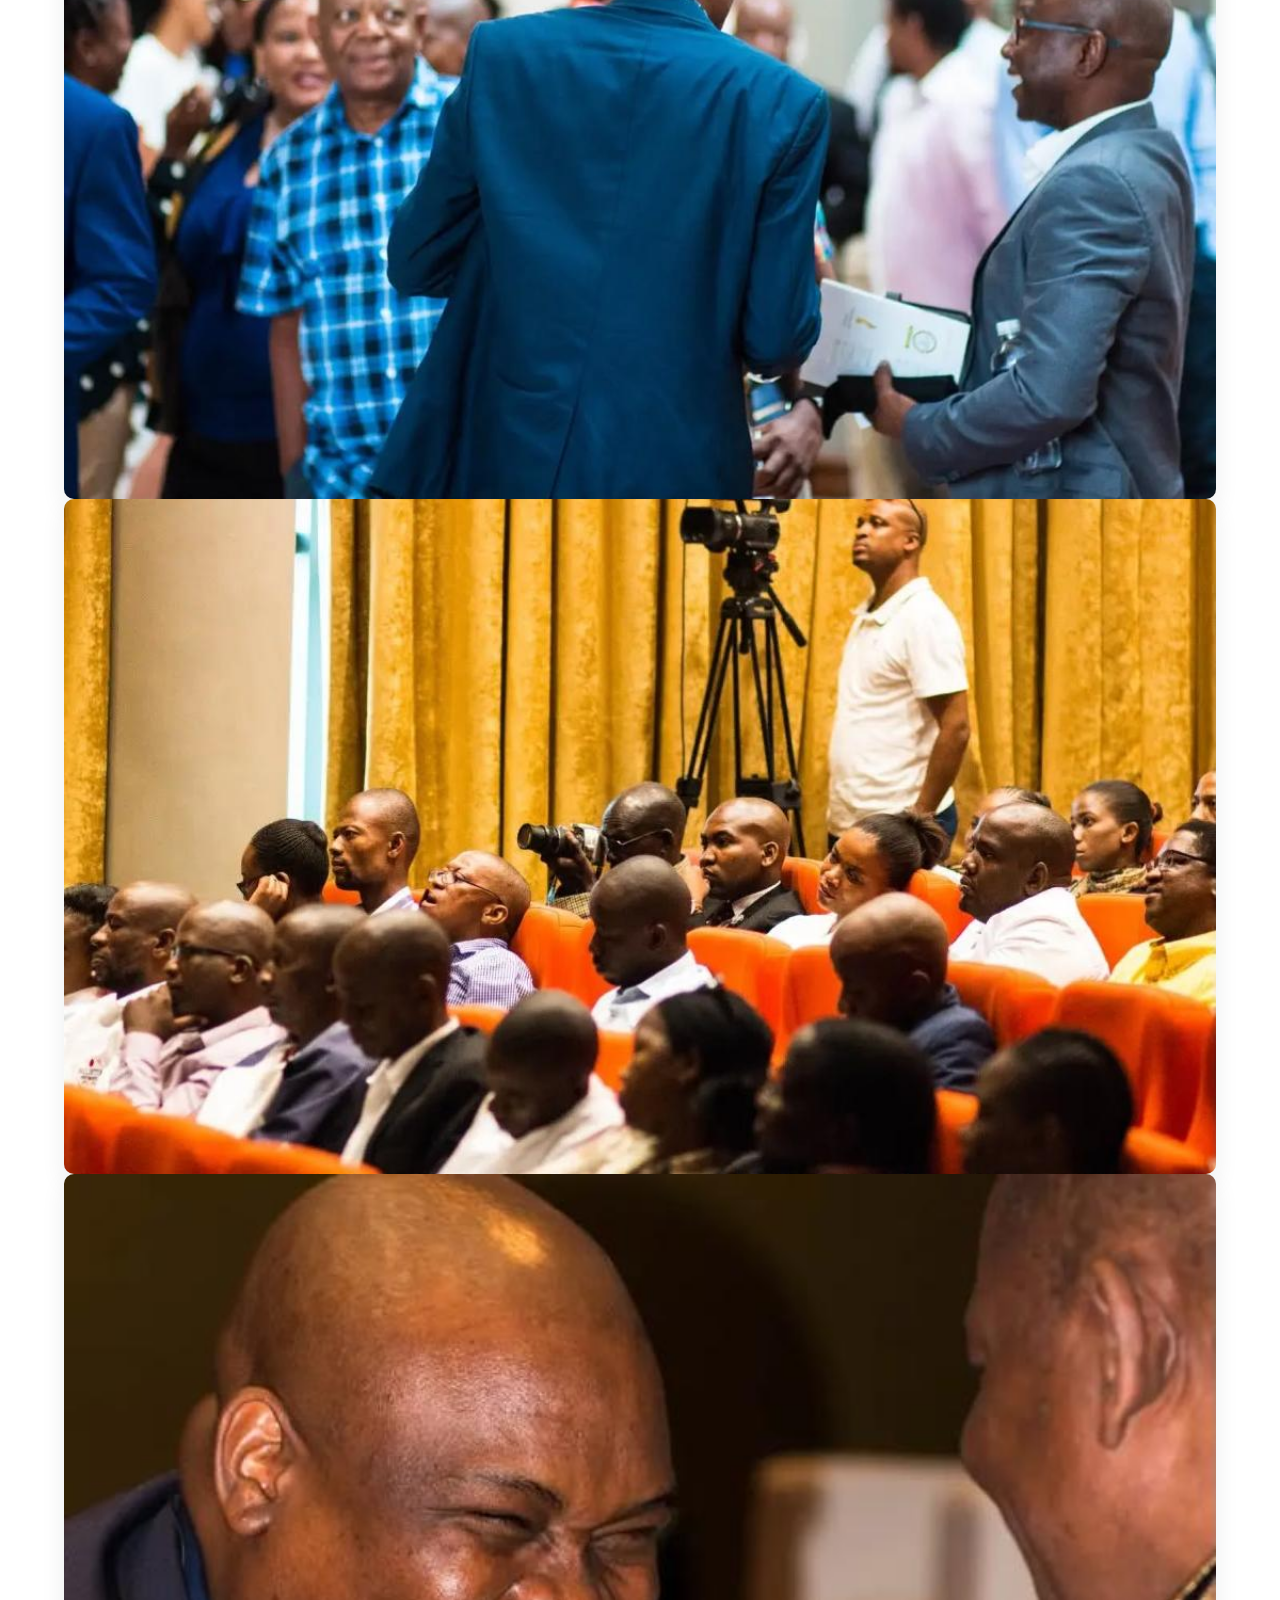
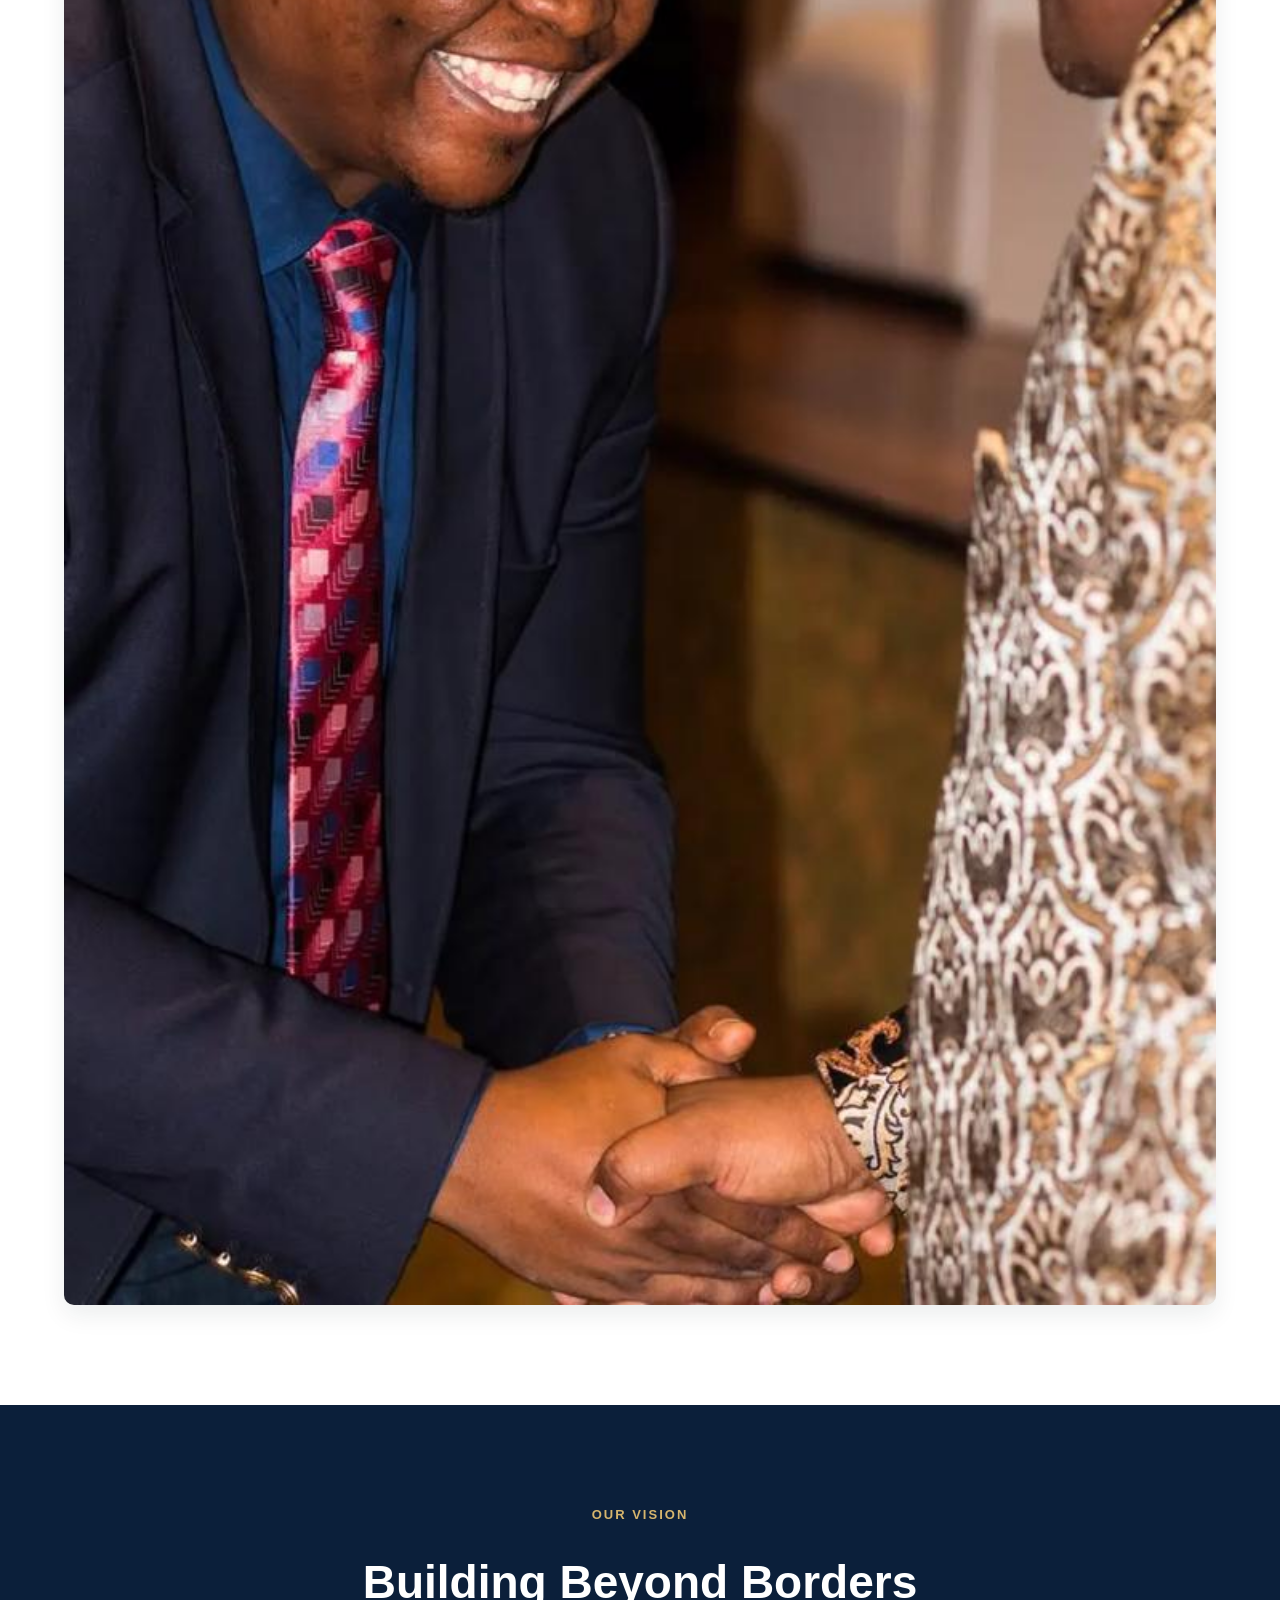
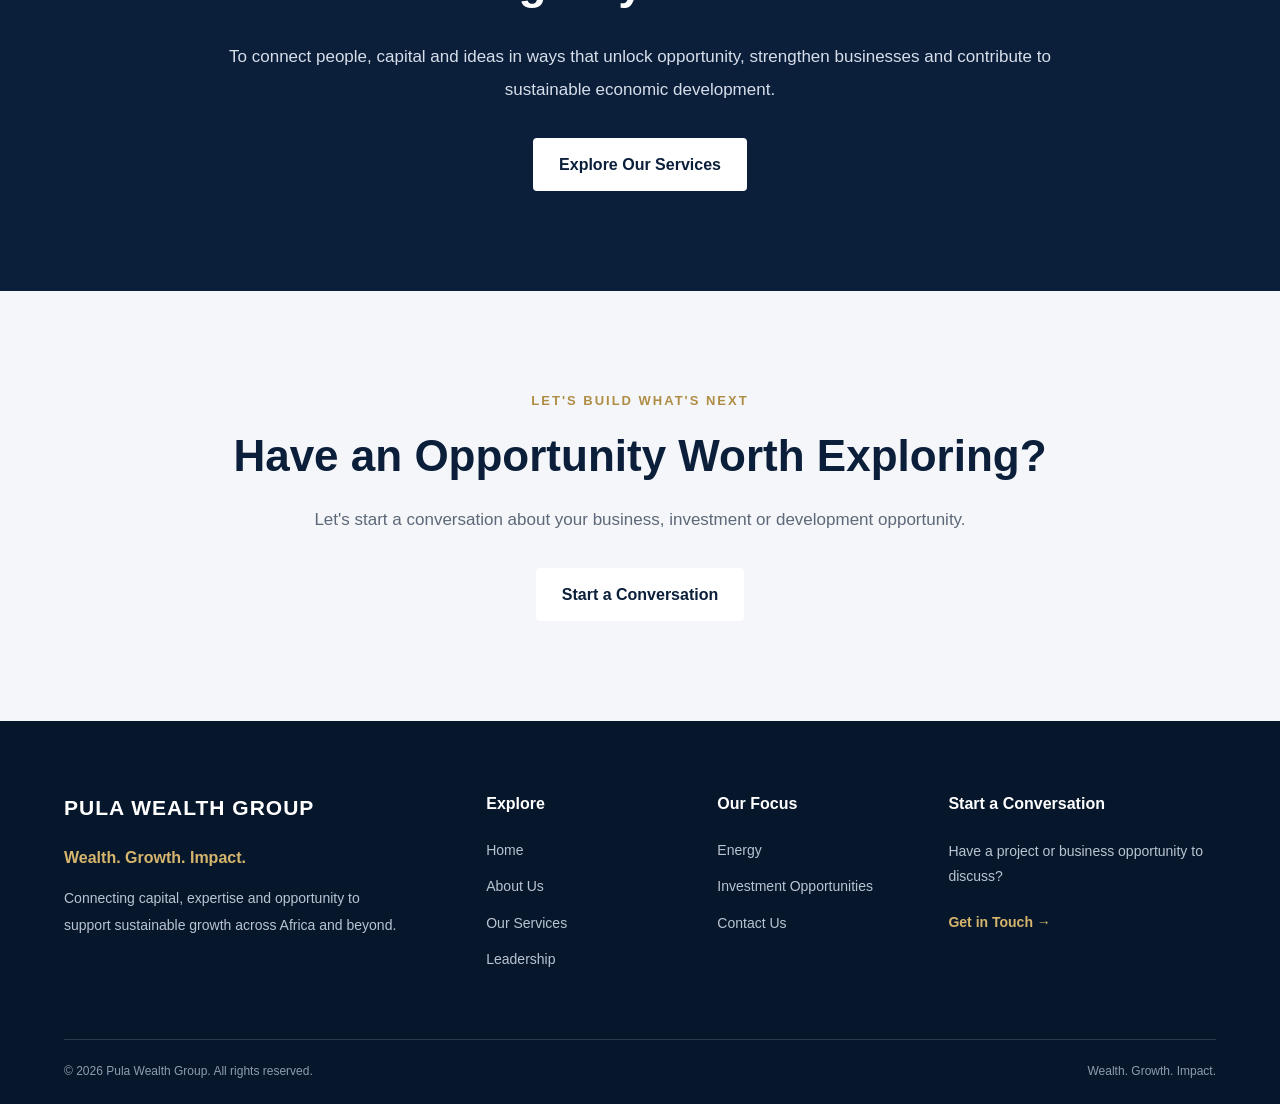
==== commit fa0e93f2: "Add files via upload" ====
--- a/about.html
+++ b/about.html
@@ -176,6 +176,19 @@
         Your browser does not support HTML video.
     </video>
 
+    <!-- OFFICIAL WELCOME TO PAPUA NEW GUINEA VIDEO -->
+<div class="about-leadership-video">
+    <video controls playsinline preload="metadata">
+        <source src="videos/video%208.mp4" type="video/mp4">
+        Your browser does not support HTML video.
+    </video>
+
+    <p class="photo-caption">
+        Official Welcome of the Pula Wealth Group CEO
+        to Papua New Guinea.
+    </p>
+</div>
+
     <p class="photo-caption">
         The Group CEO of Pula Wealth Group, Mr Tumelo Sean
         Sealetsa, during an official visit to Malawi in
--- a/css/style.css
+++ b/css/style.css
@@ -2823,7 +2823,7 @@
 overflow: hidden;
 border-radius: 12px;
 background: #e9e6dc;
-aspect-ratio: auto;
+aspect-ratio: 4 / 3;
 box-shadow: 0 15px 35px rgba(16, 40, 32, 0.10);
 }
 
@@ -2885,14 +2885,8 @@
 .about-launch-grid .about-launch-image img {
     display: block;
     width: 100%;
-    height: 100%;
+    min-width: 100%;
     max-width: none;
-    object-fit: cover;
-    object-position: center;
-}
-
-.about-launch-grid .about-launch-image img {
-    width: 100%;
     height: 100%;
     object-fit: cover;
     object-position: center;
@@ -3124,10 +3118,193 @@
     }
 }
 
-
-
-
-
-
-
-
+/* Crypto Advisory Image */
+.crypto-advisory-image {
+    display: block;
+    width: 100%;
+    height: 220px;
+    object-fit: cover;
+    border-radius: 12px;
+    margin-top: 20px;
+}
+
+/* Livestock partnership video */
+.livestock-video {
+    width: 100%;
+    max-width: 100%;
+    margin: 24px 0;
+    min-width: 0;
+}
+.livestock-video video {
+    display: block;
+    width: 100%;
+    max-width: 100%;
+    height: auto;
+    border-radius: 12px;
+    object-fit: contain;
+    background: #000;
+}
+.livestock-video .photo-caption {
+    margin-top: 12px;
+    line-height: 1.6;
+    overflow-wrap: anywhere;
+}
+@media (max-width: 600px) {
+    .livestock-video {
+        margin: 18px 0;
+    }
+    .livestock-video video {
+        border-radius: 8px;
+    }
+}
+
+/* Energy project video */
+.energy-project-video {
+    width: 100%;
+    max-width: 100%;
+    min-width: 0;
+    margin: 20px 0;
+}
+.energy-project-video video {
+    display: block;
+    width: 100%;
+    max-width: 100%;
+    height: auto;
+    border-radius: 12px;
+    background: #000;
+}
+.energy-project-video .photo-caption {
+    margin-top: 12px;
+    line-height: 1.6;
+    overflow-wrap: anywhere;
+}
+@media (max-width: 600px) {
+    .energy-project-video {
+        margin: 16px 0;
+    }
+    .energy-project-video video {
+        border-radius: 8px;
+    }
+}
+
+/* Strategic Relationships - Leadership Photo */
+.about-leadership {
+    padding: 70px 0;
+}
+.about-leadership-figure {
+    width: 100%;
+    max-width: 900px;
+    margin: 35px auto 0;
+}
+.about-leadership-figure img {
+    display: block;
+    width: 100%;
+    height: auto;
+    max-width: 100%;
+    border-radius: 14px;
+    object-fit: cover;
+}
+.about-leadership-figure figcaption {
+    margin-top: 14px;
+    text-align: center;
+    line-height: 1.7;
+    font-size: 0.95rem;
+    overflow-wrap: anywhere;
+}
+@media (max-width: 600px) {
+    .about-leadership {
+        padding: 45px 0;
+    }
+    .about-leadership-figure {
+        margin-top: 24px;
+    }
+    .about-leadership-figure img {
+        border-radius: 9px;
+    }
+    .about-leadership-figure figcaption {
+        font-size: 0.88rem;
+        text-align: left;
+    }
+}
+
+/* Leadership and regional engagement video */
+.about-leadership-video {
+    width: 100%;
+    max-width: 900px;
+    min-width: 0;
+    margin: 35px auto 0;
+}
+
+.about-leadership-video video {
+    display: block;
+    width: 100%;
+    max-width: 100%;
+    height: auto;
+    border-radius: 14px;
+    background: #000;
+}
+
+.about-leadership-video .photo-caption {
+    margin-top: 14px;
+    line-height: 1.7;
+    overflow-wrap: anywhere;
+}
+
+@media (max-width: 600px) {
+    .about-leadership-video {
+        margin-top: 24px;
+    }
+
+    .about-leadership-video video {
+        border-radius: 9px;
+    }
+}
+
+/* Energy news and media coverage */
+.energy-news-section {
+    padding: 70px 0;
+}
+
+.energy-news-video {
+    width: 100%;
+    max-width: 900px;
+    min-width: 0;
+    margin: 35px auto 0;
+}
+
+.energy-news-video video {
+    display: block;
+    width: 100%;
+    max-width: 100%;
+    height: auto;
+    border-radius: 14px;
+    background: #000;
+}
+
+.energy-news-video .photo-caption {
+    margin-top: 14px;
+    line-height: 1.7;
+    overflow-wrap: anywhere;
+}
+
+@media (max-width: 600px) {
+    .energy-news-section {
+        padding: 45px 0;
+    }
+
+    .energy-news-video {
+        margin-top: 24px;
+    }
+
+    .energy-news-video video {
+        border-radius: 9px;
+    }
+}
+
+
+
+
+
+
+
+
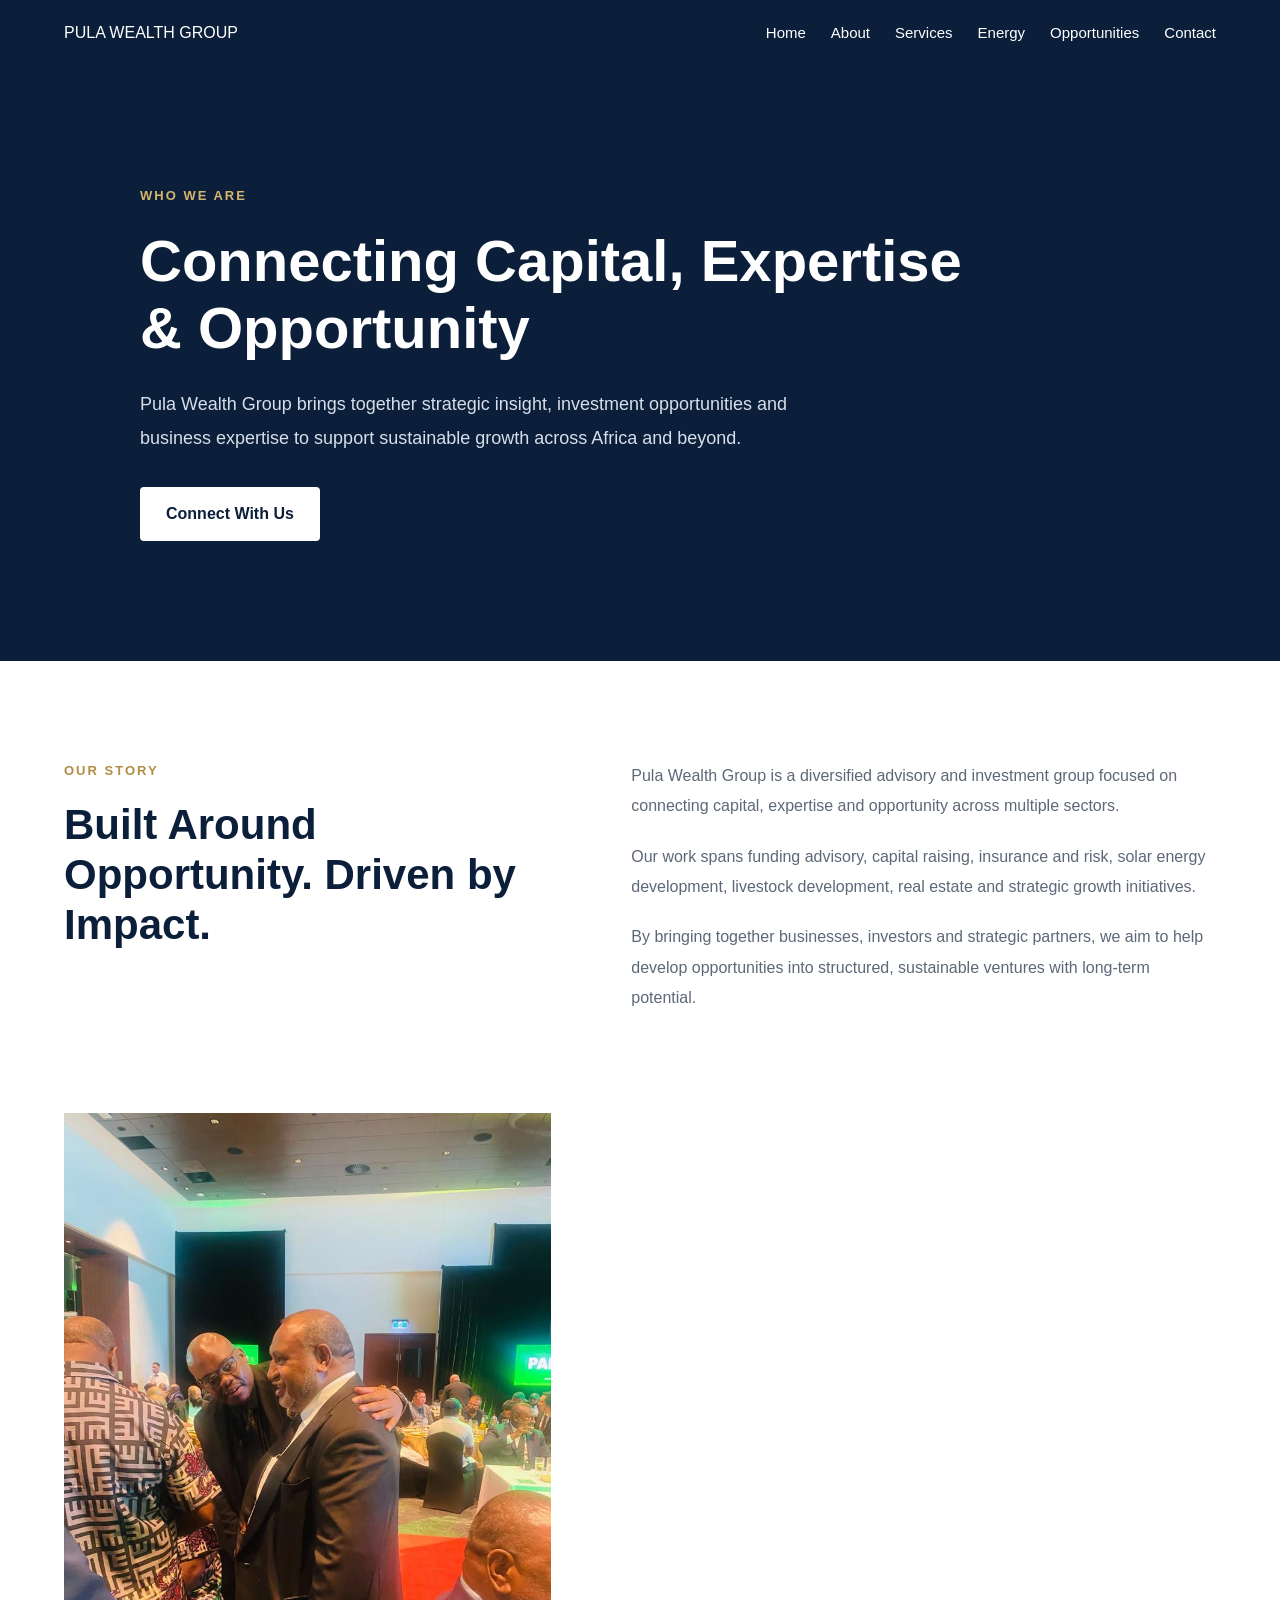
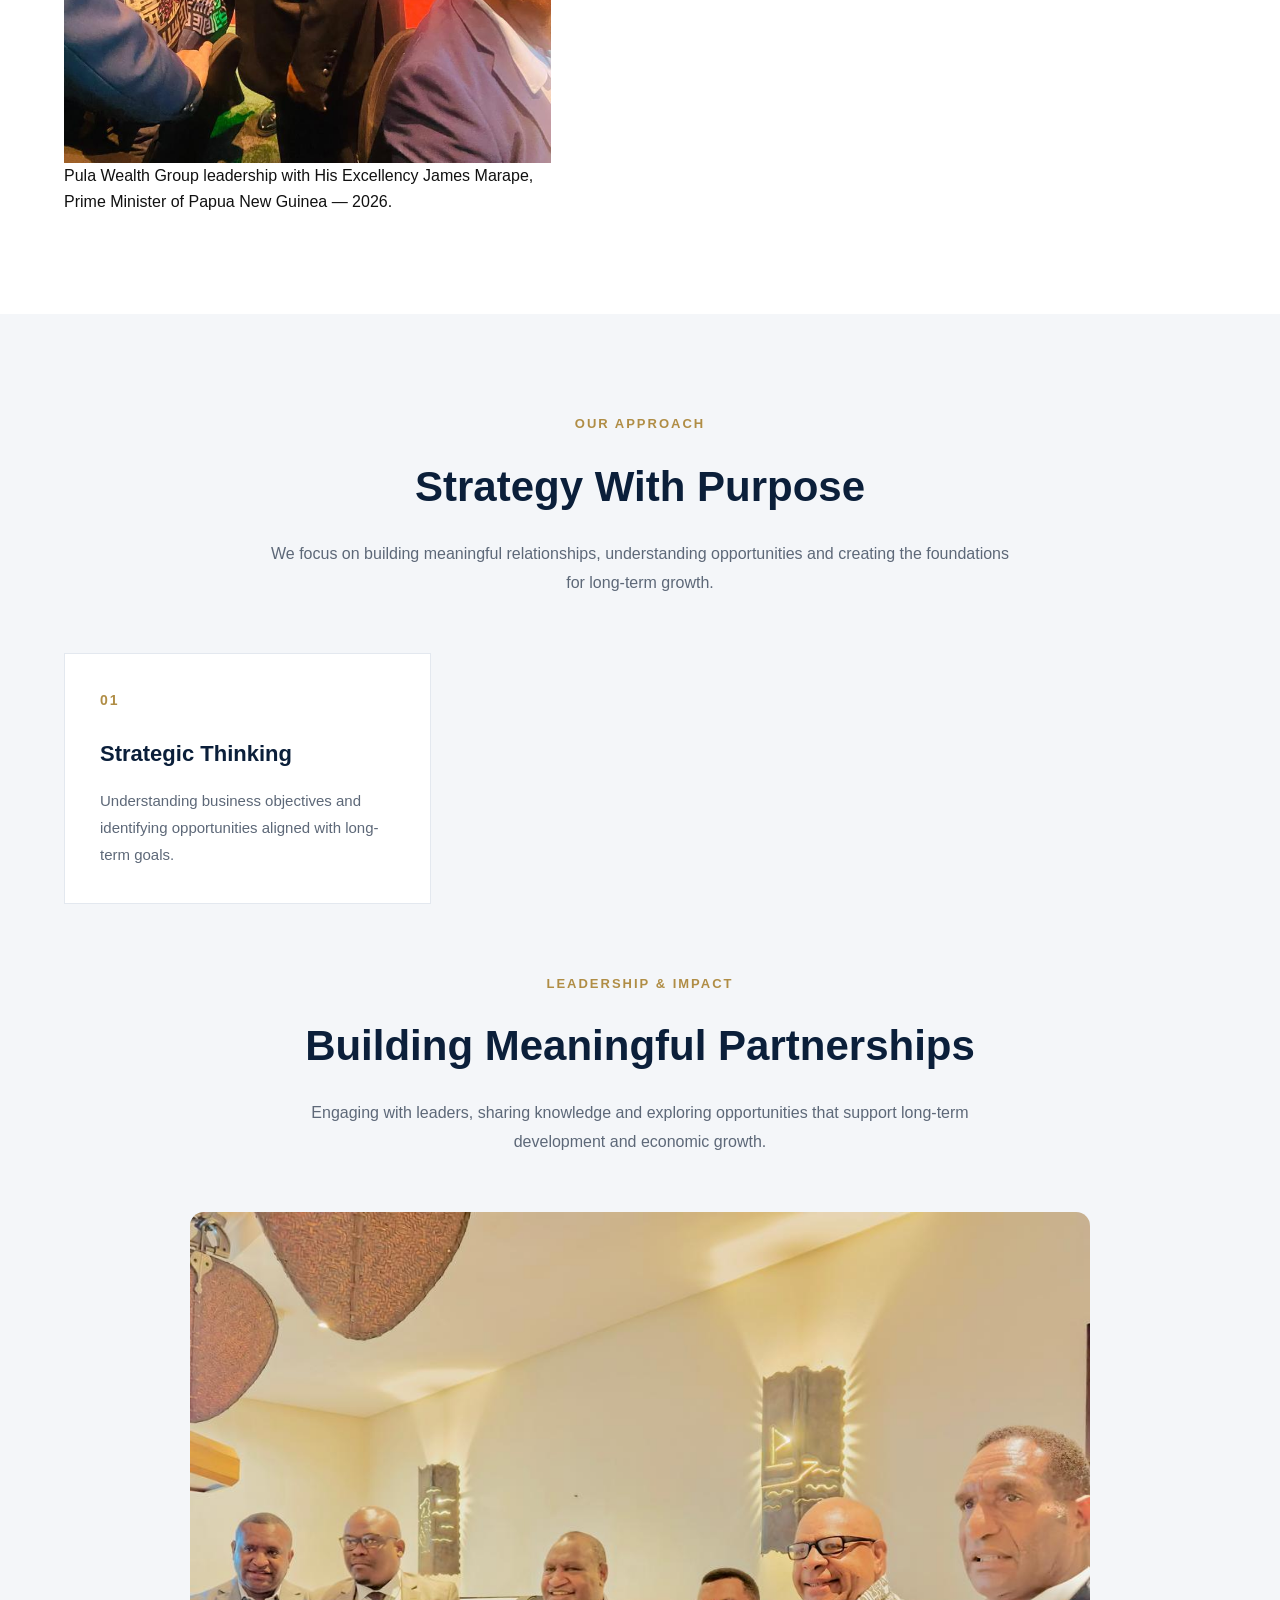
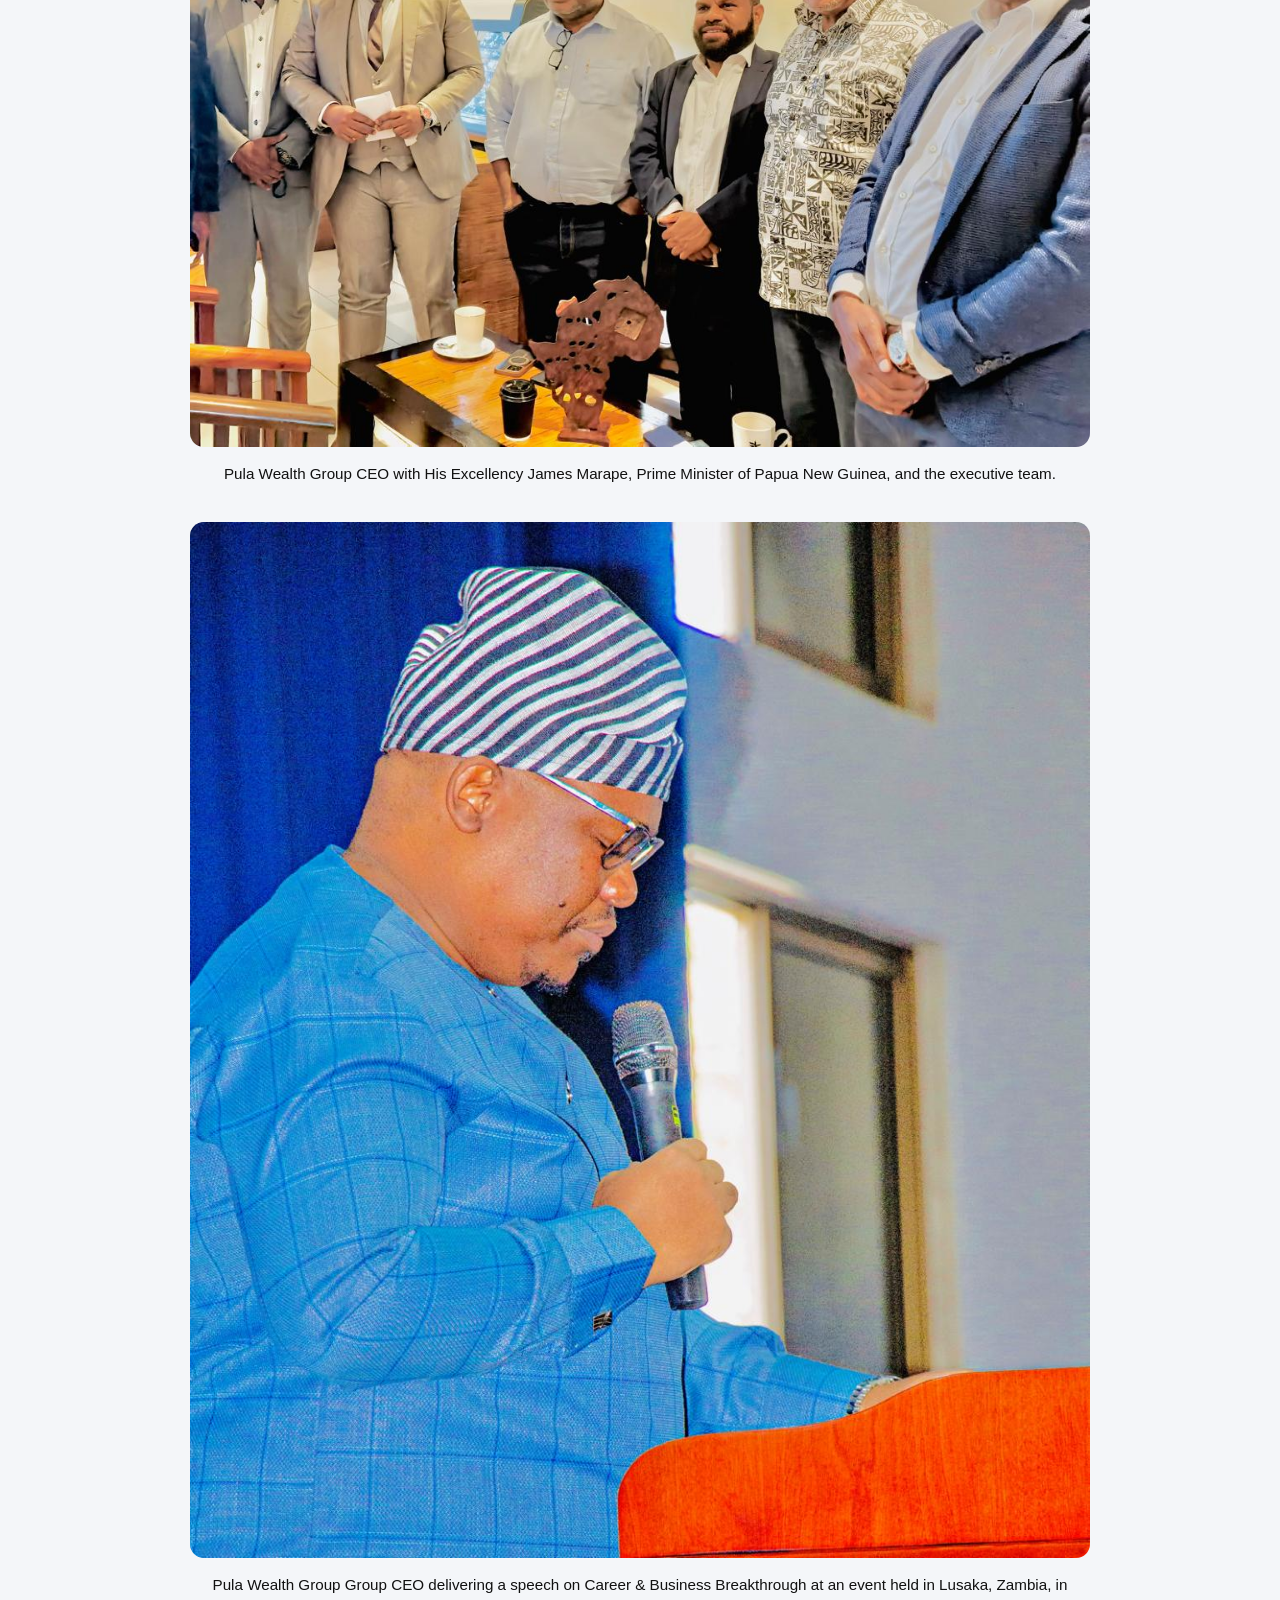
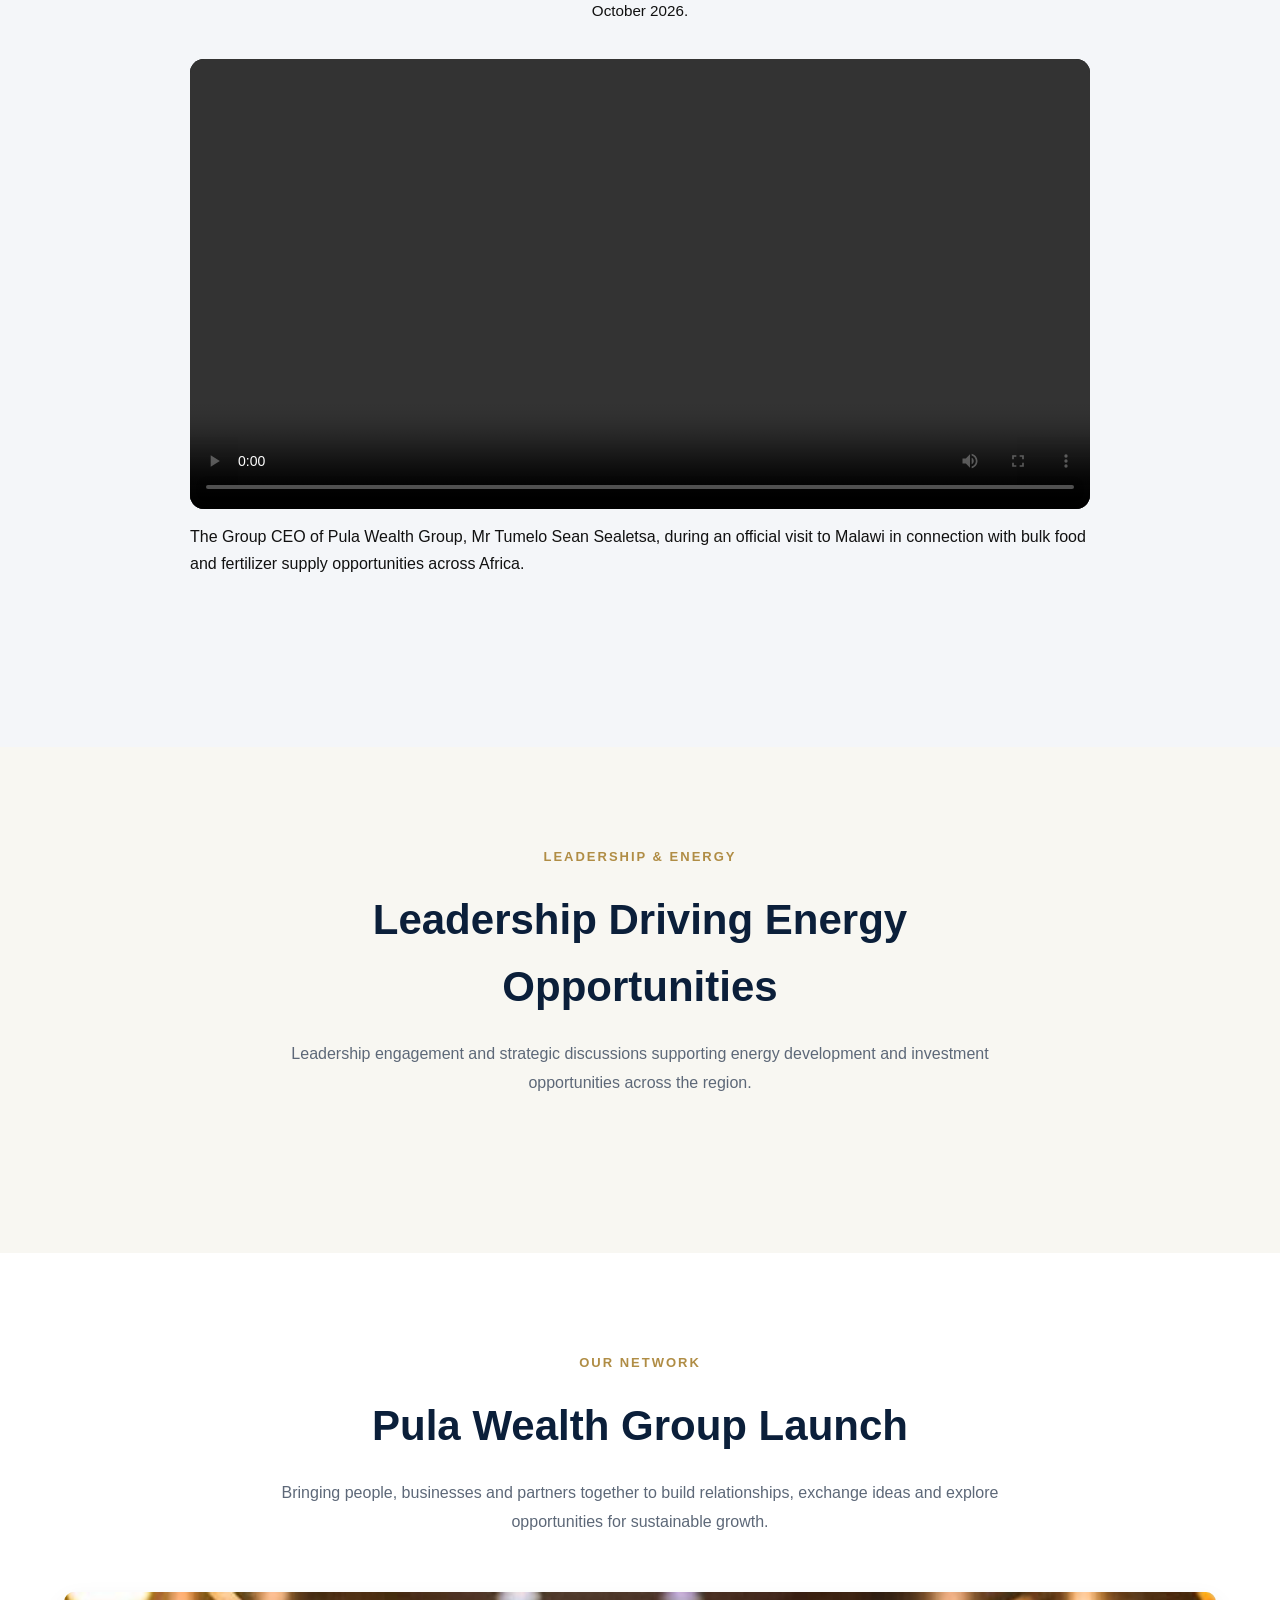
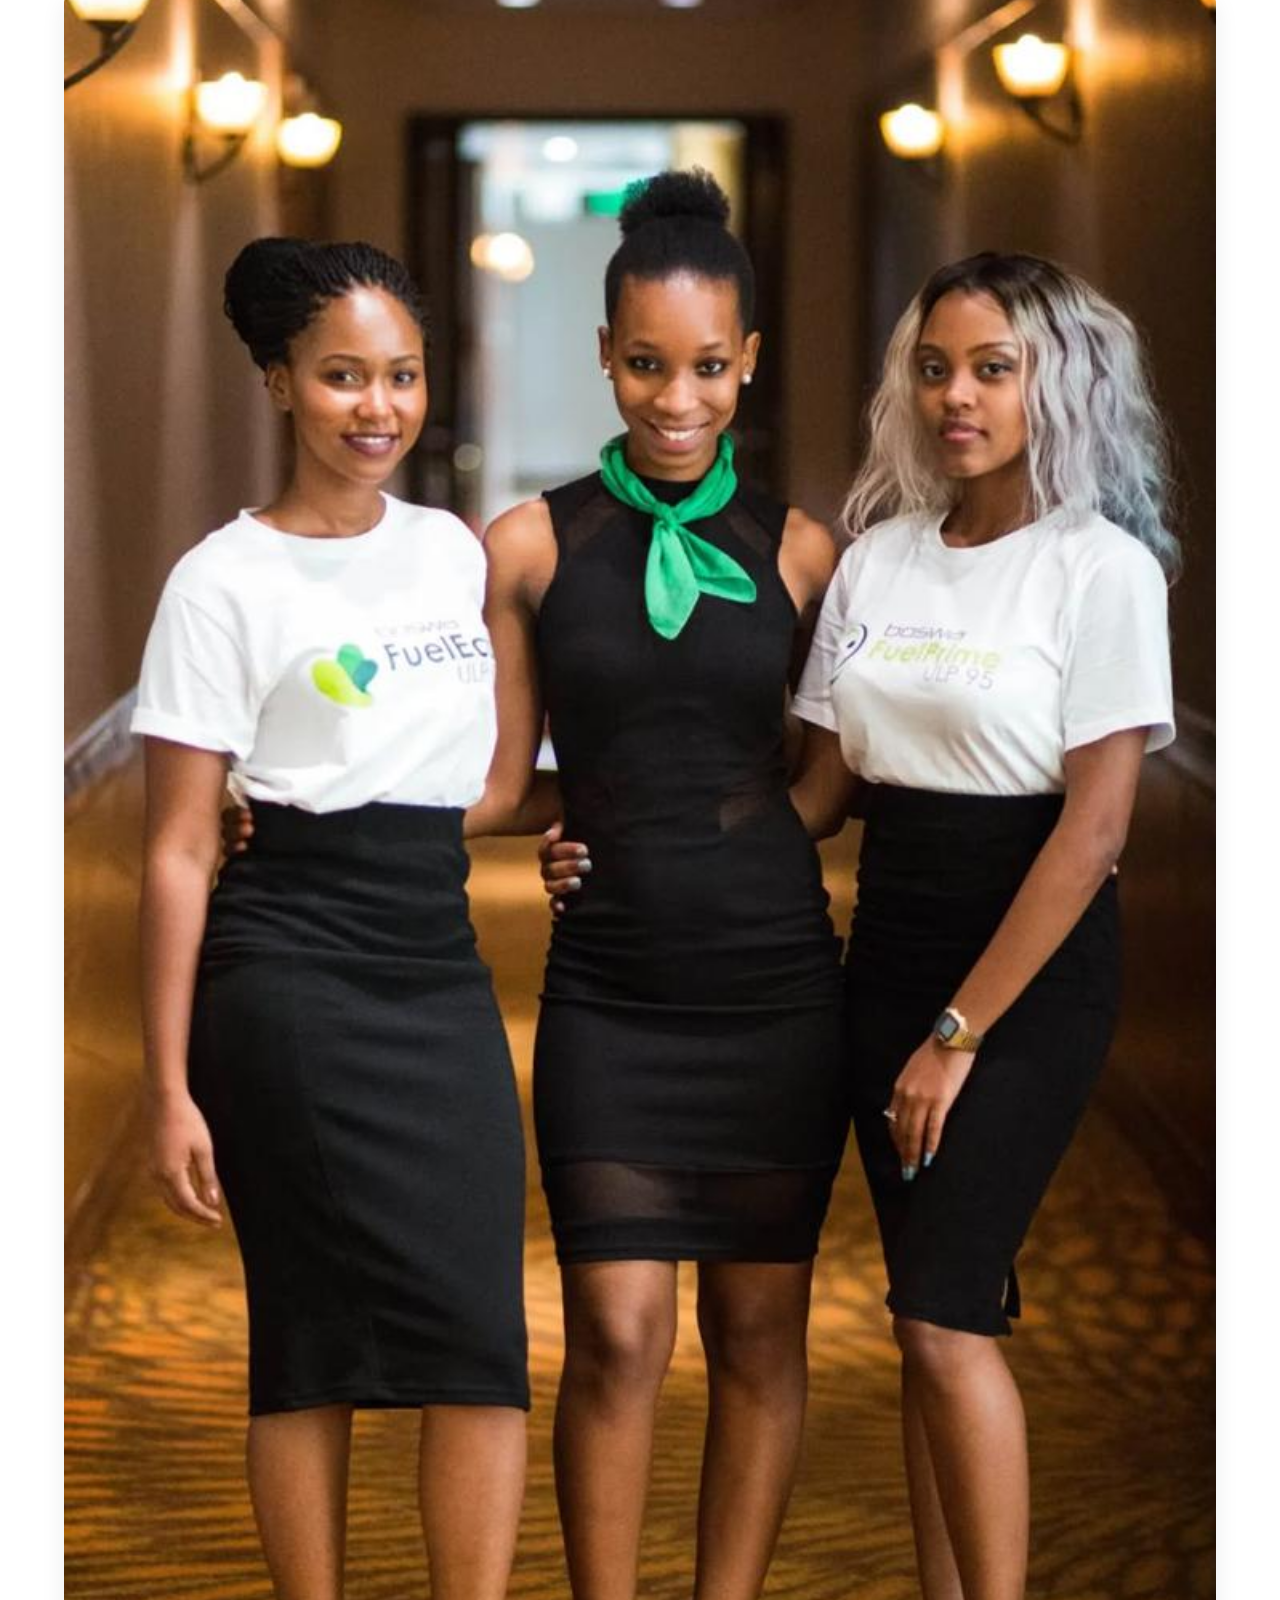
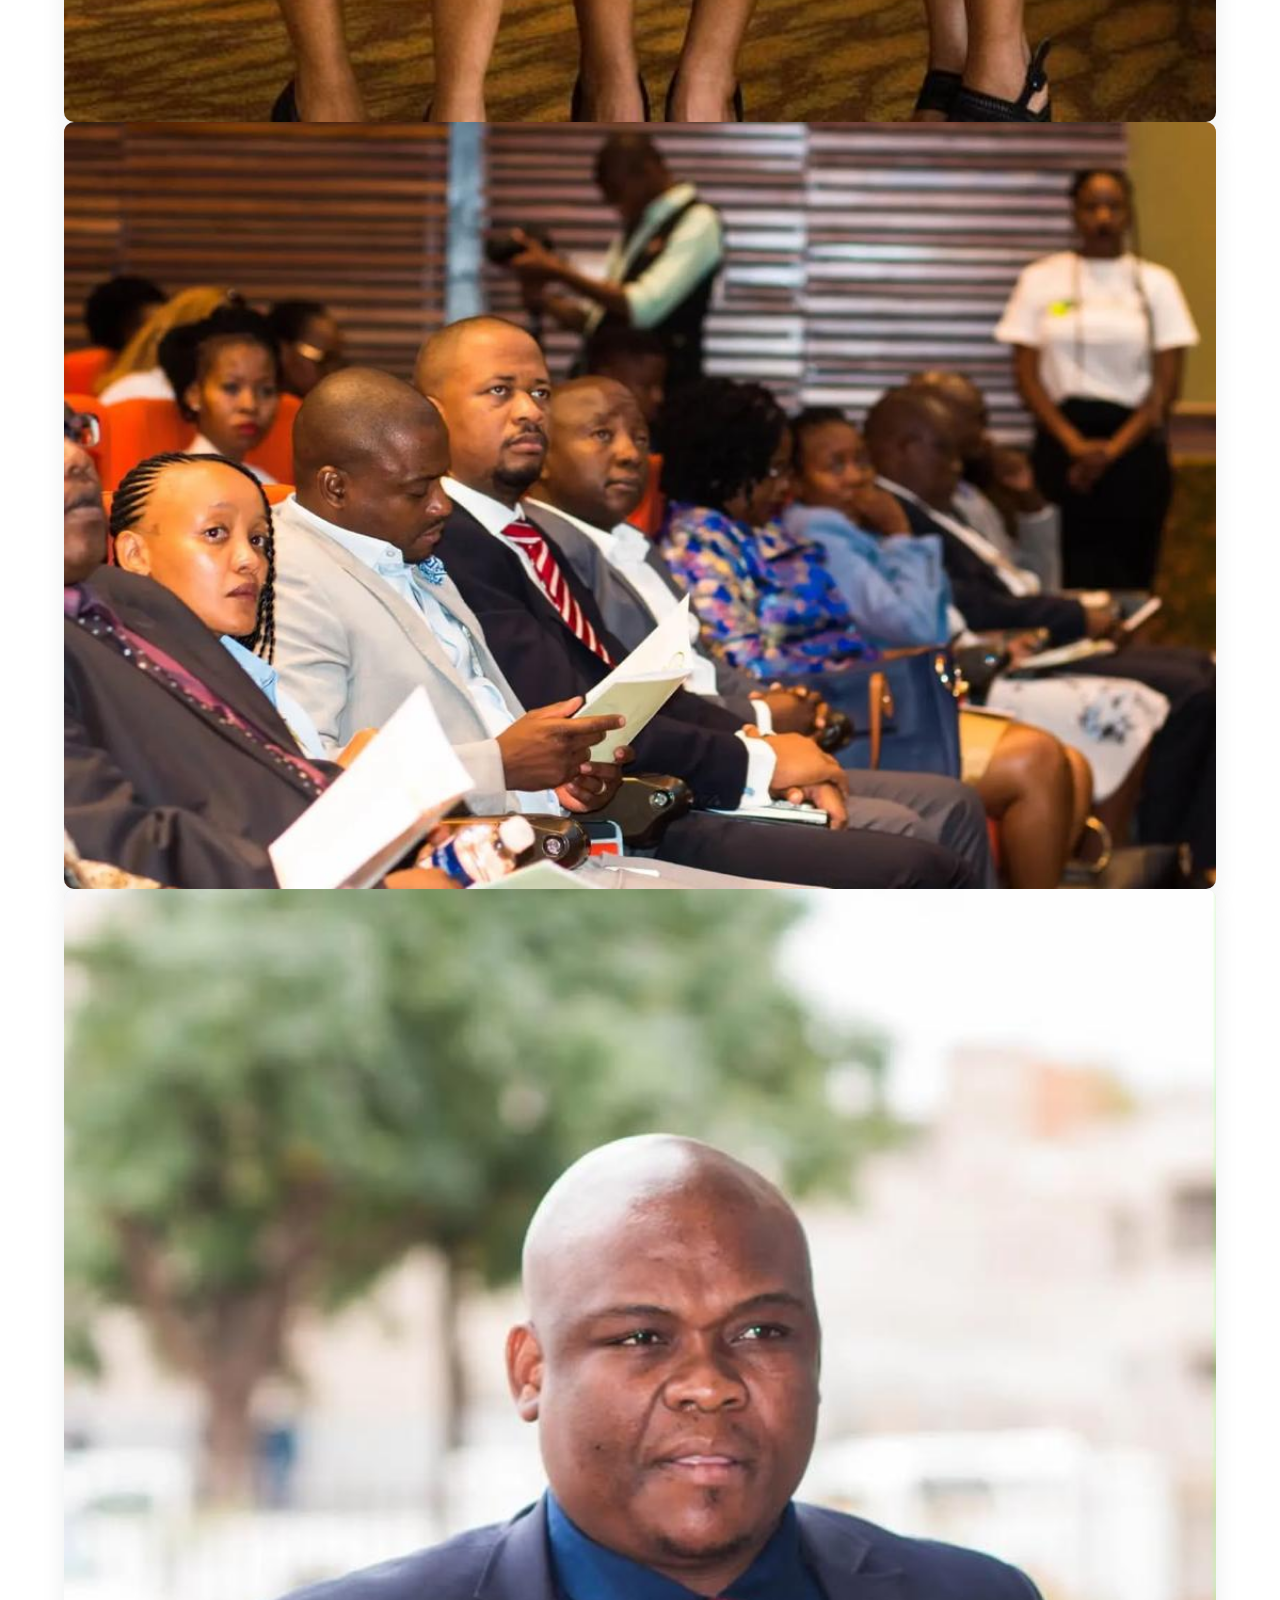
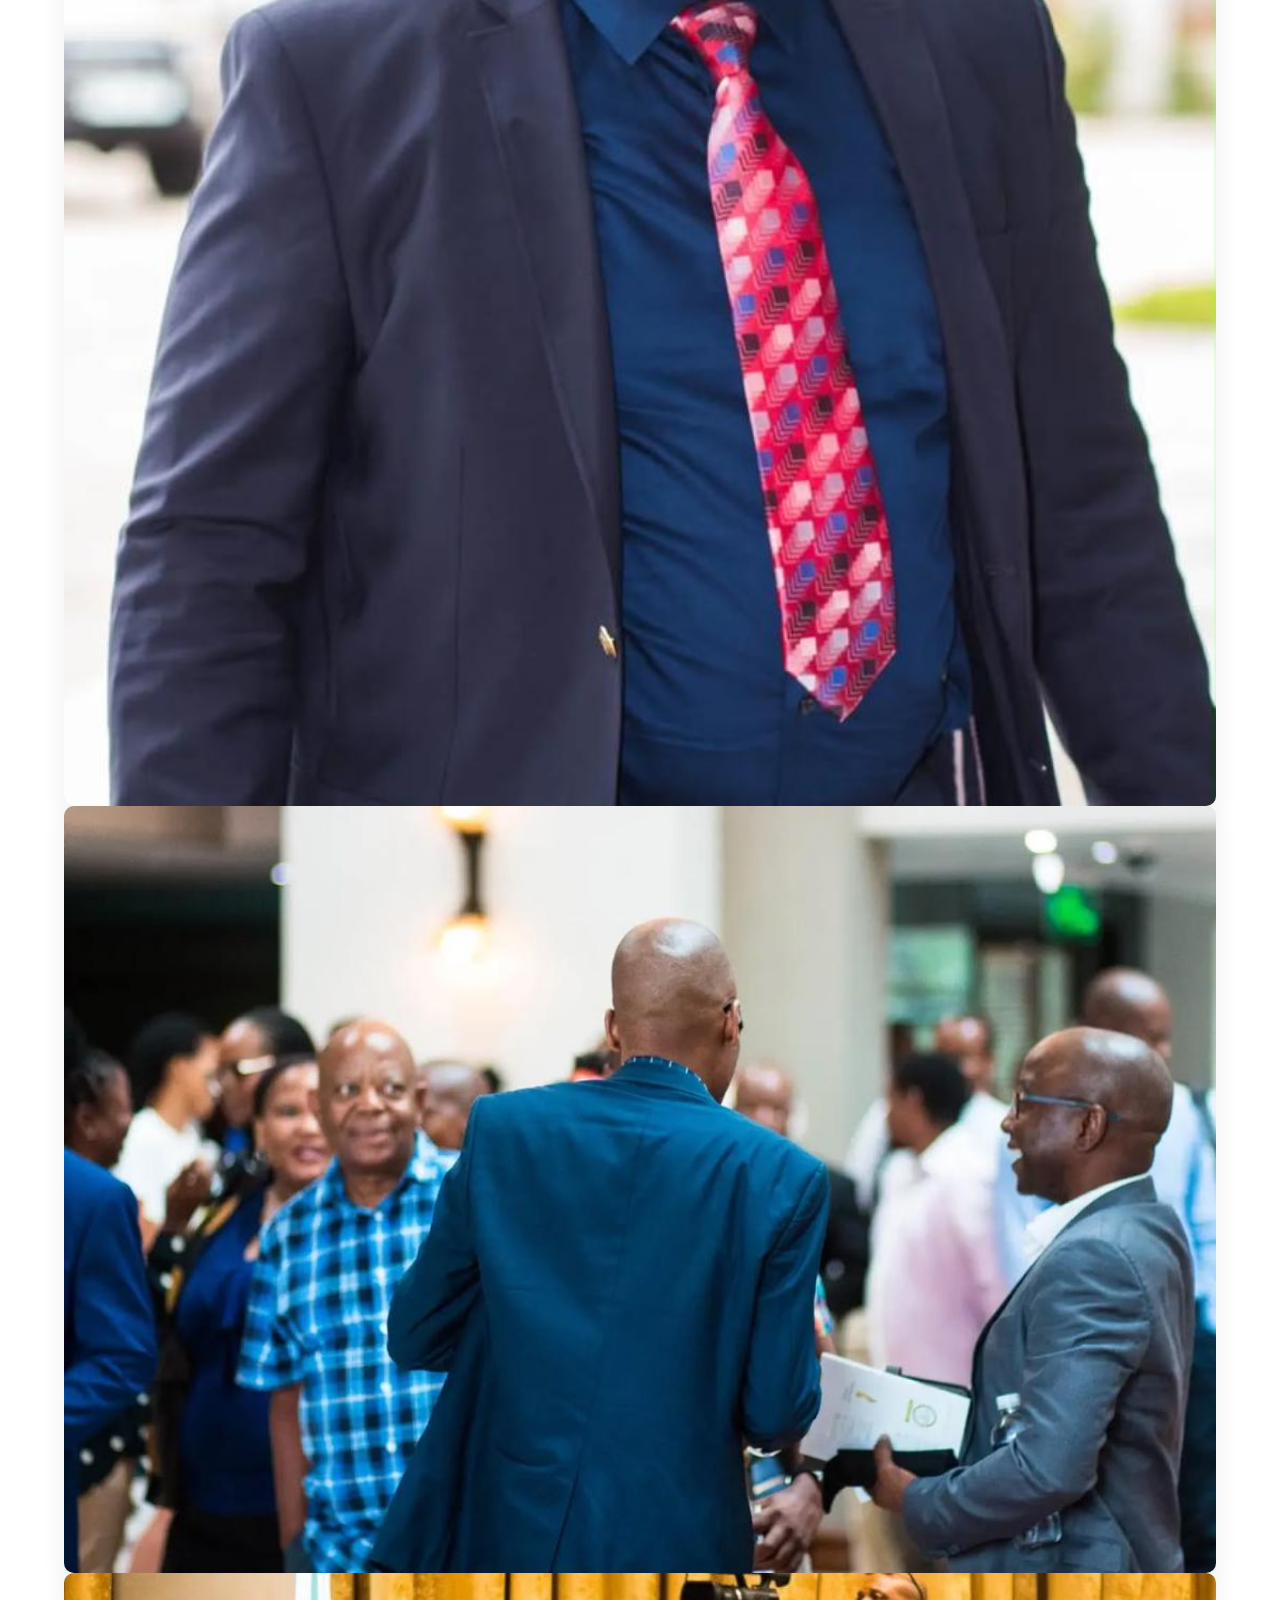
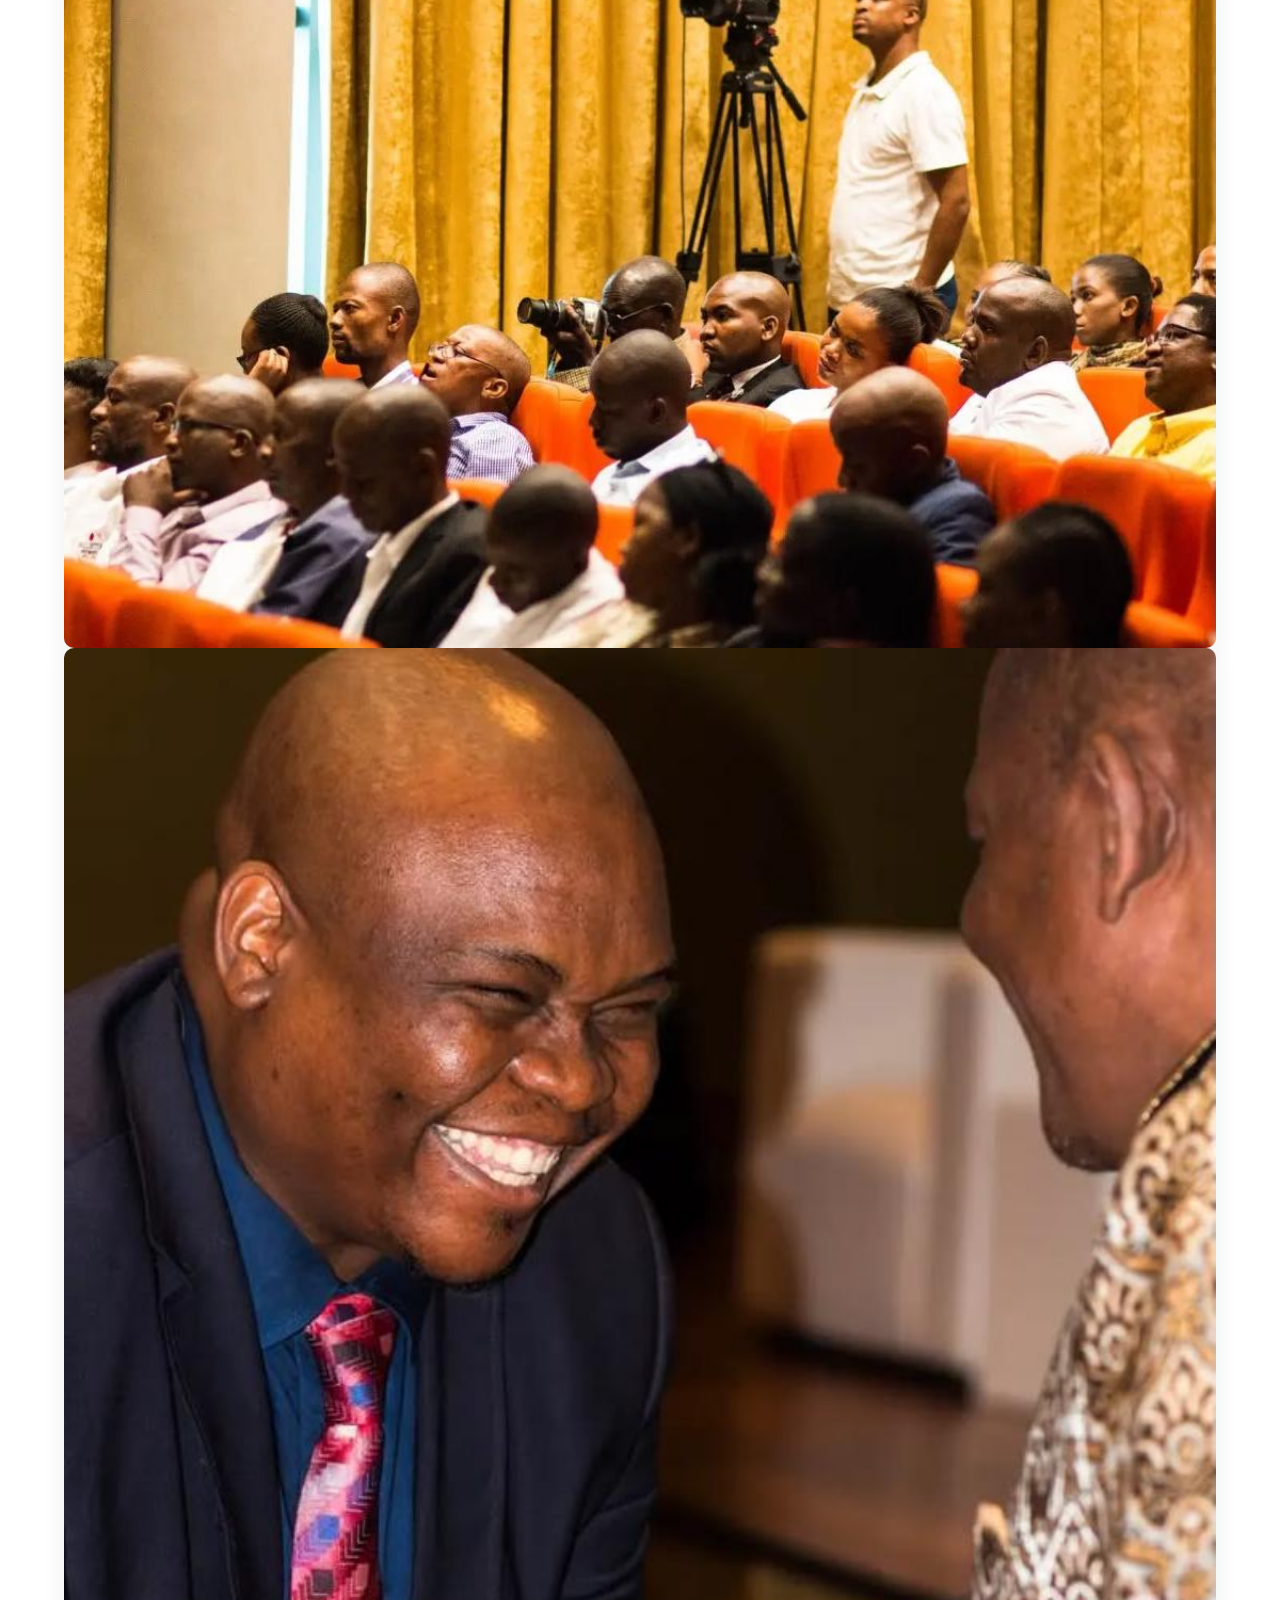
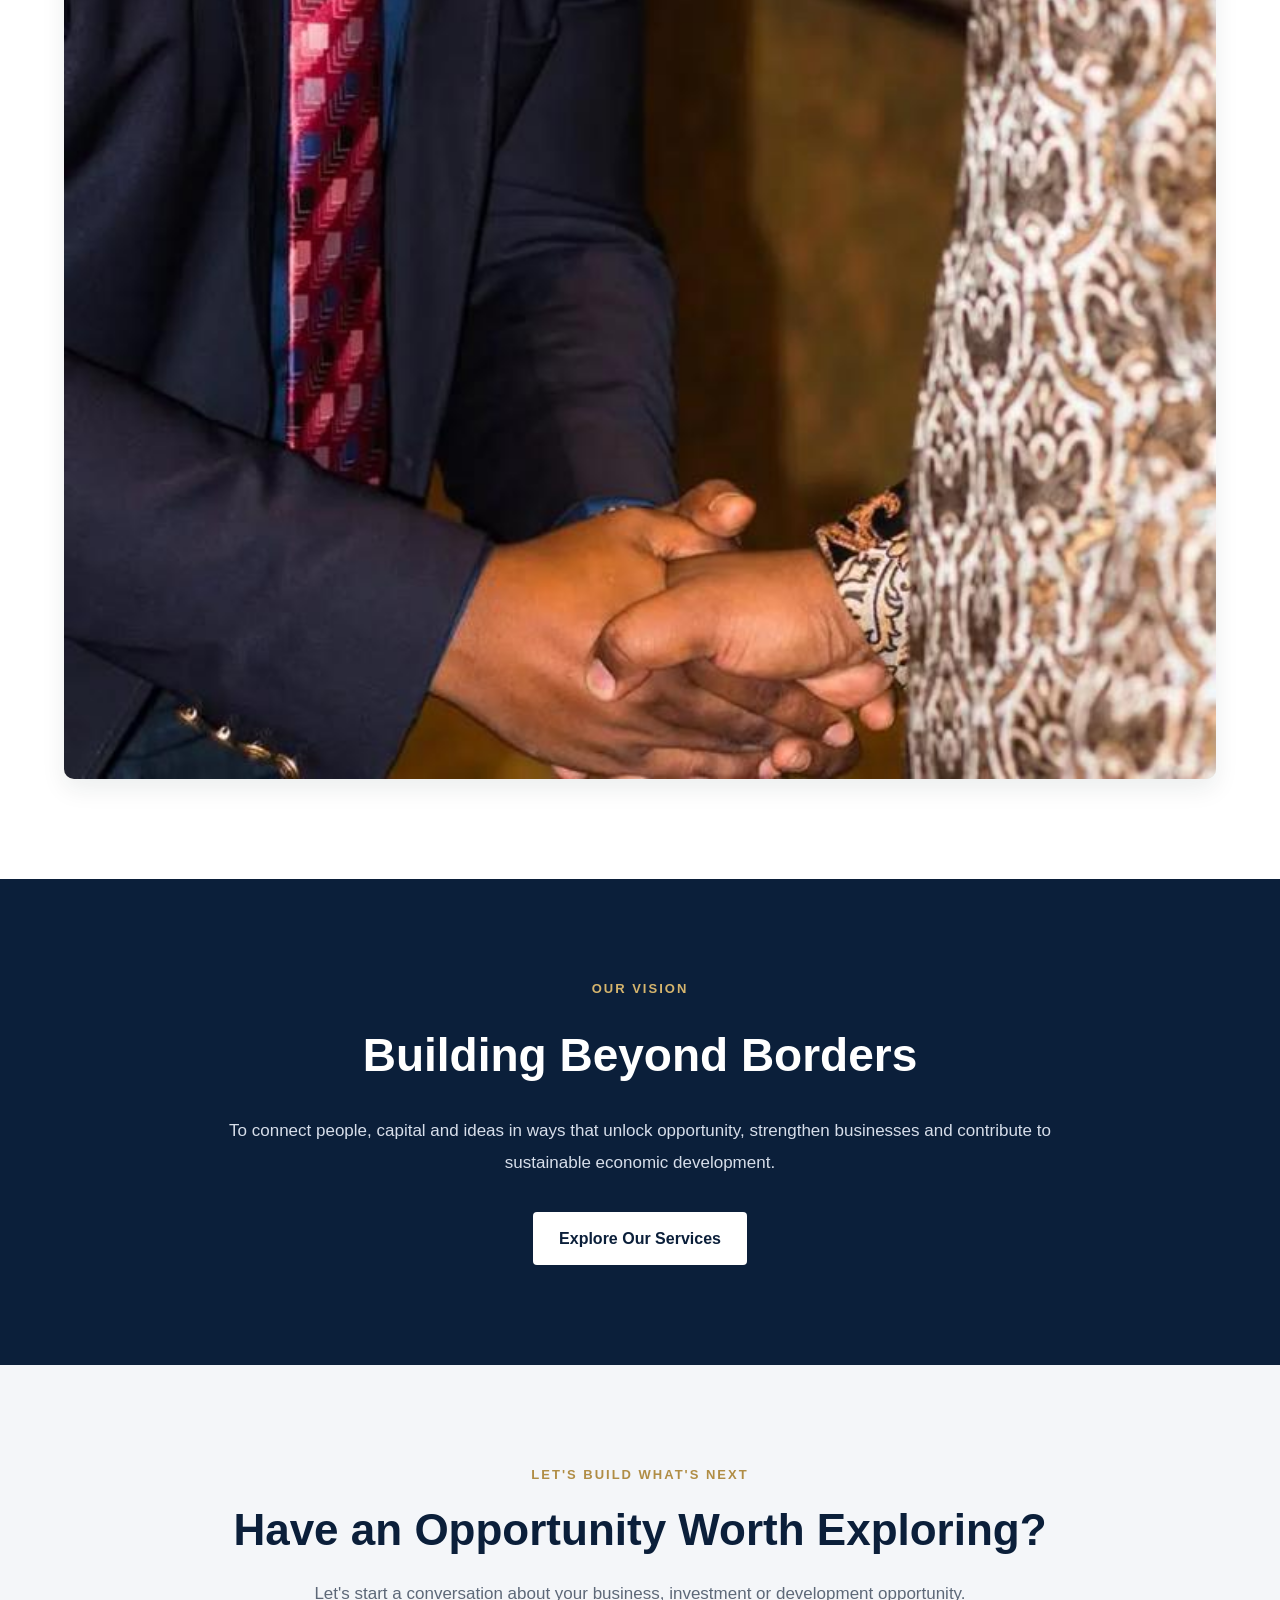
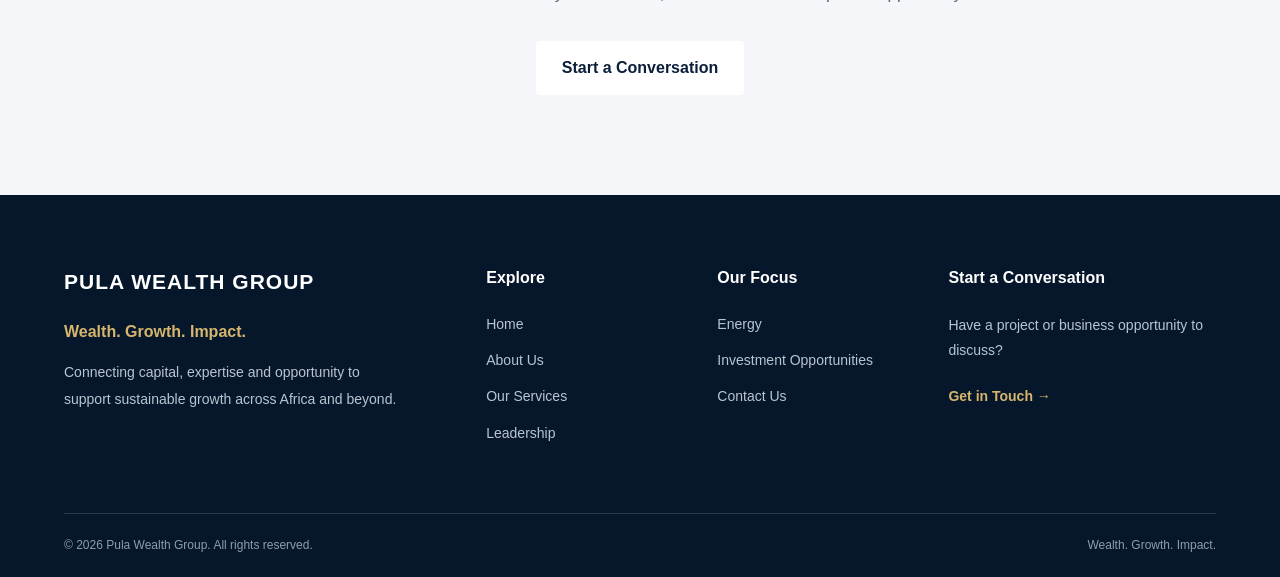
==== commit 43dad572: "Add files via upload" ====
--- a/about.html
+++ b/about.html
@@ -169,25 +169,12 @@
                 held in Lusaka, Zambia, in October 2026.
             </figcaption>
         </figure>
-        <!-- OFFICIAL VISIT TO MALAWI VIDEO -->
+    <!-- OFFICIAL VISIT TO MALAWI VIDEO -->
 <div class="about-leadership-video">
     <video controls playsinline preload="metadata">
         <source src="videos/video%204.mp4" type="video/mp4">
         Your browser does not support HTML video.
     </video>
-
-    <!-- OFFICIAL WELCOME TO PAPUA NEW GUINEA VIDEO -->
-<div class="about-leadership-video">
-    <video controls playsinline preload="metadata">
-        <source src="videos/video%208.mp4" type="video/mp4">
-        Your browser does not support HTML video.
-    </video>
-
-    <p class="photo-caption">
-        Official Welcome of the Pula Wealth Group CEO
-        to Papua New Guinea.
-    </p>
-</div>
 
     <p class="photo-caption">
         The Group CEO of Pula Wealth Group, Mr Tumelo Sean
@@ -196,7 +183,8 @@
         opportunities across Africa.
     </p>
 </div>
-    </div>
+
+  </div>
 </section>
              
             
